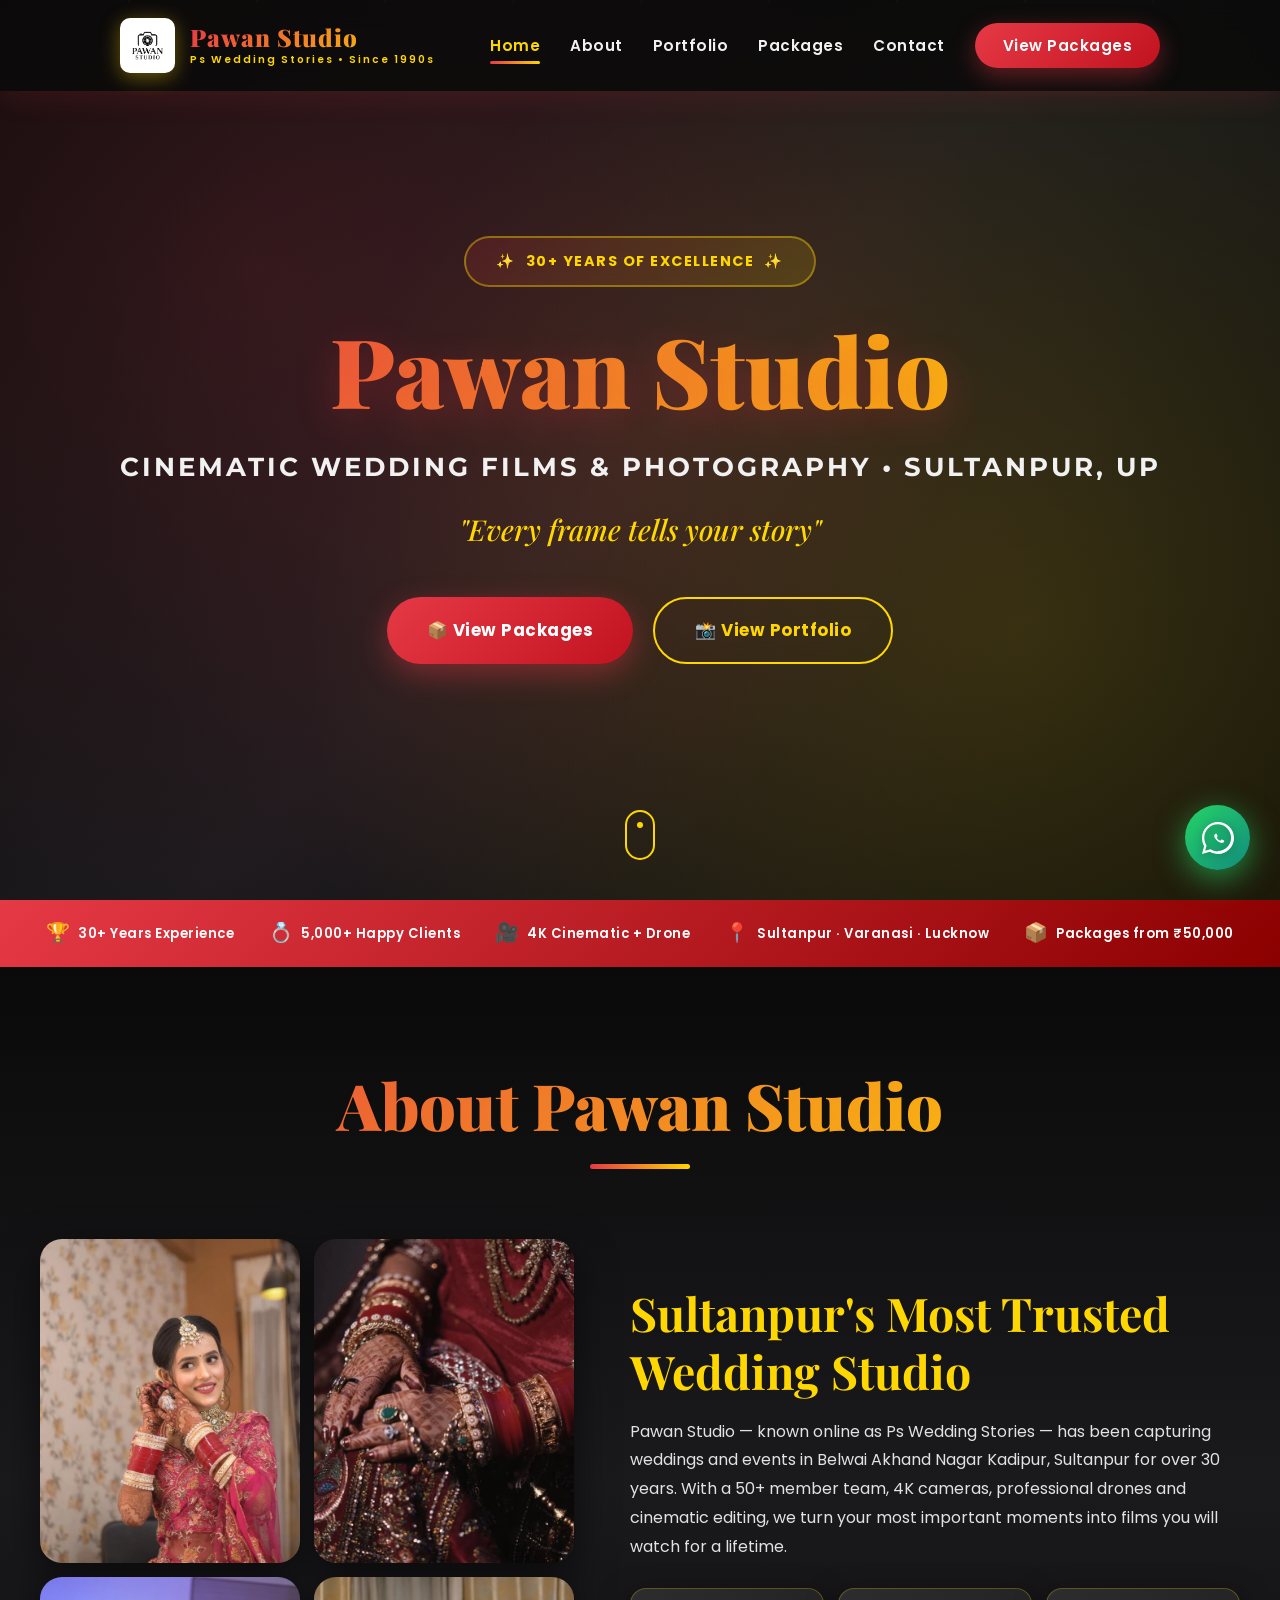
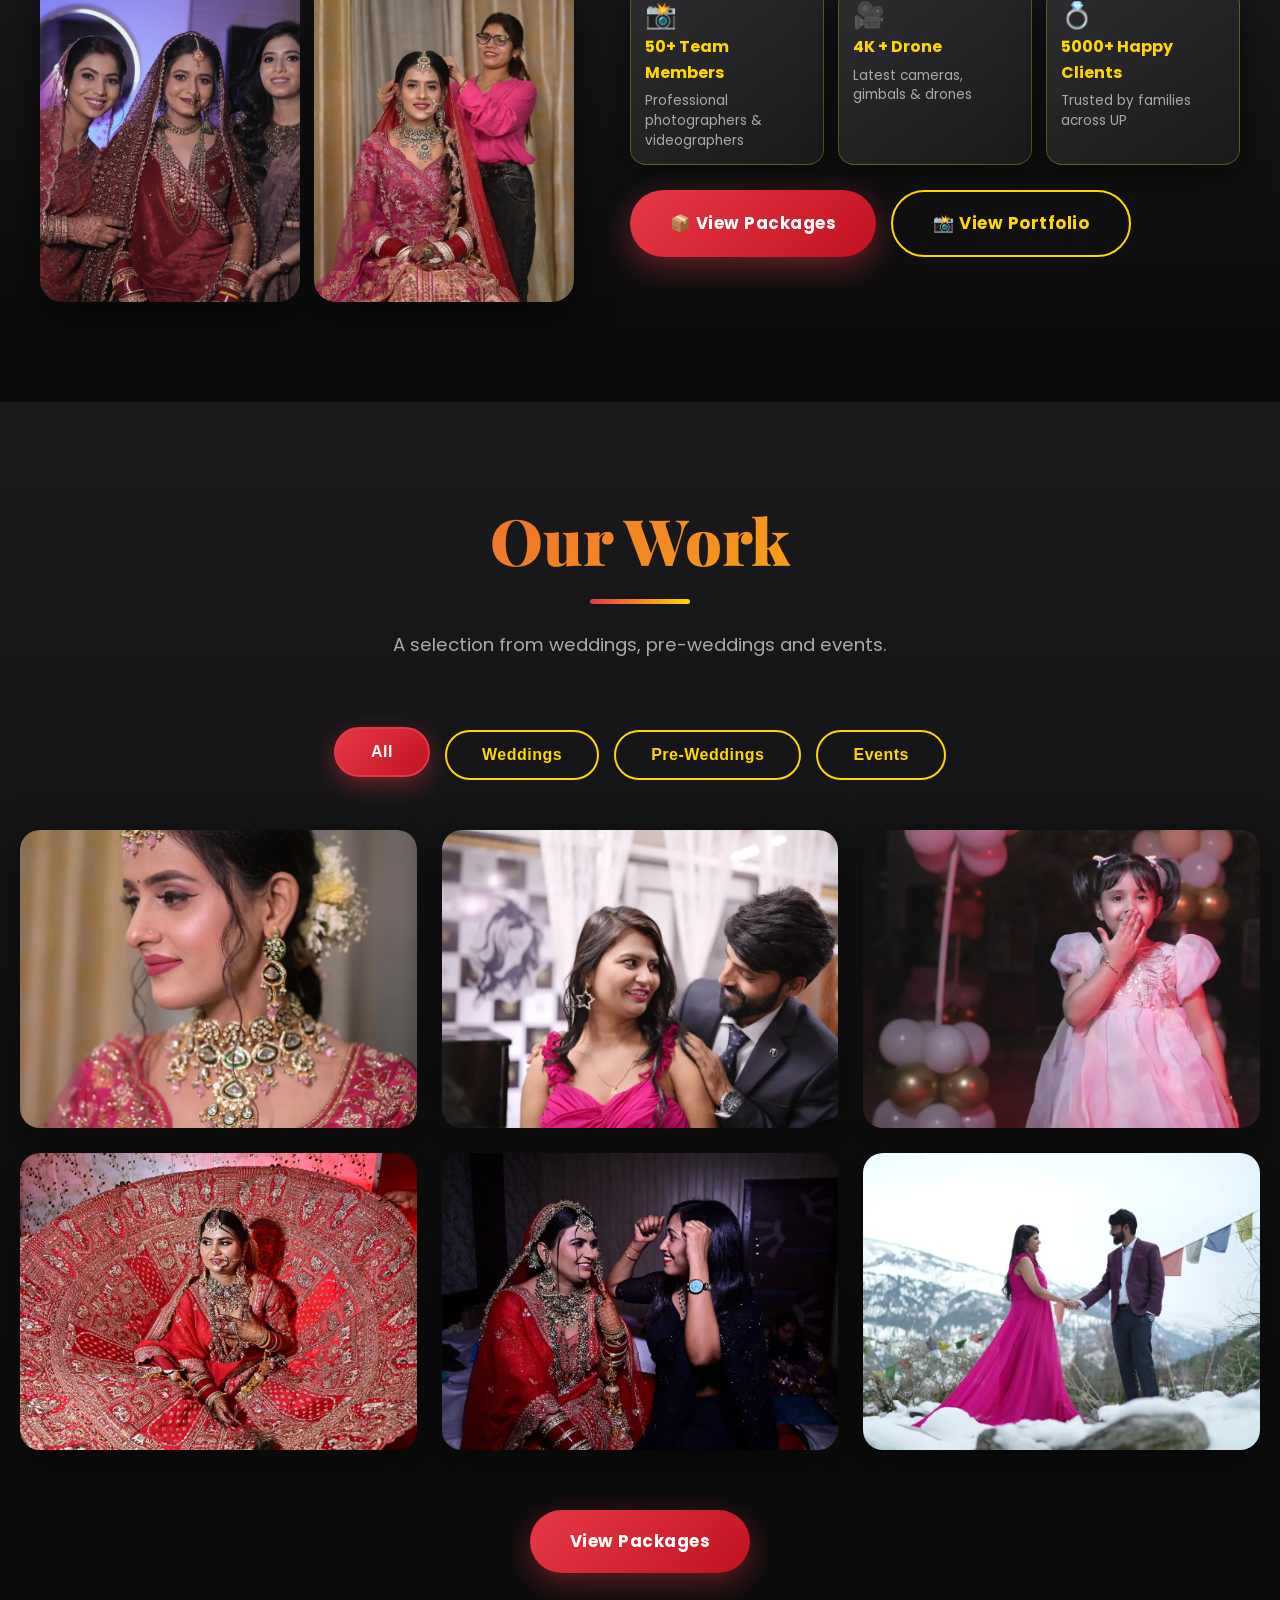
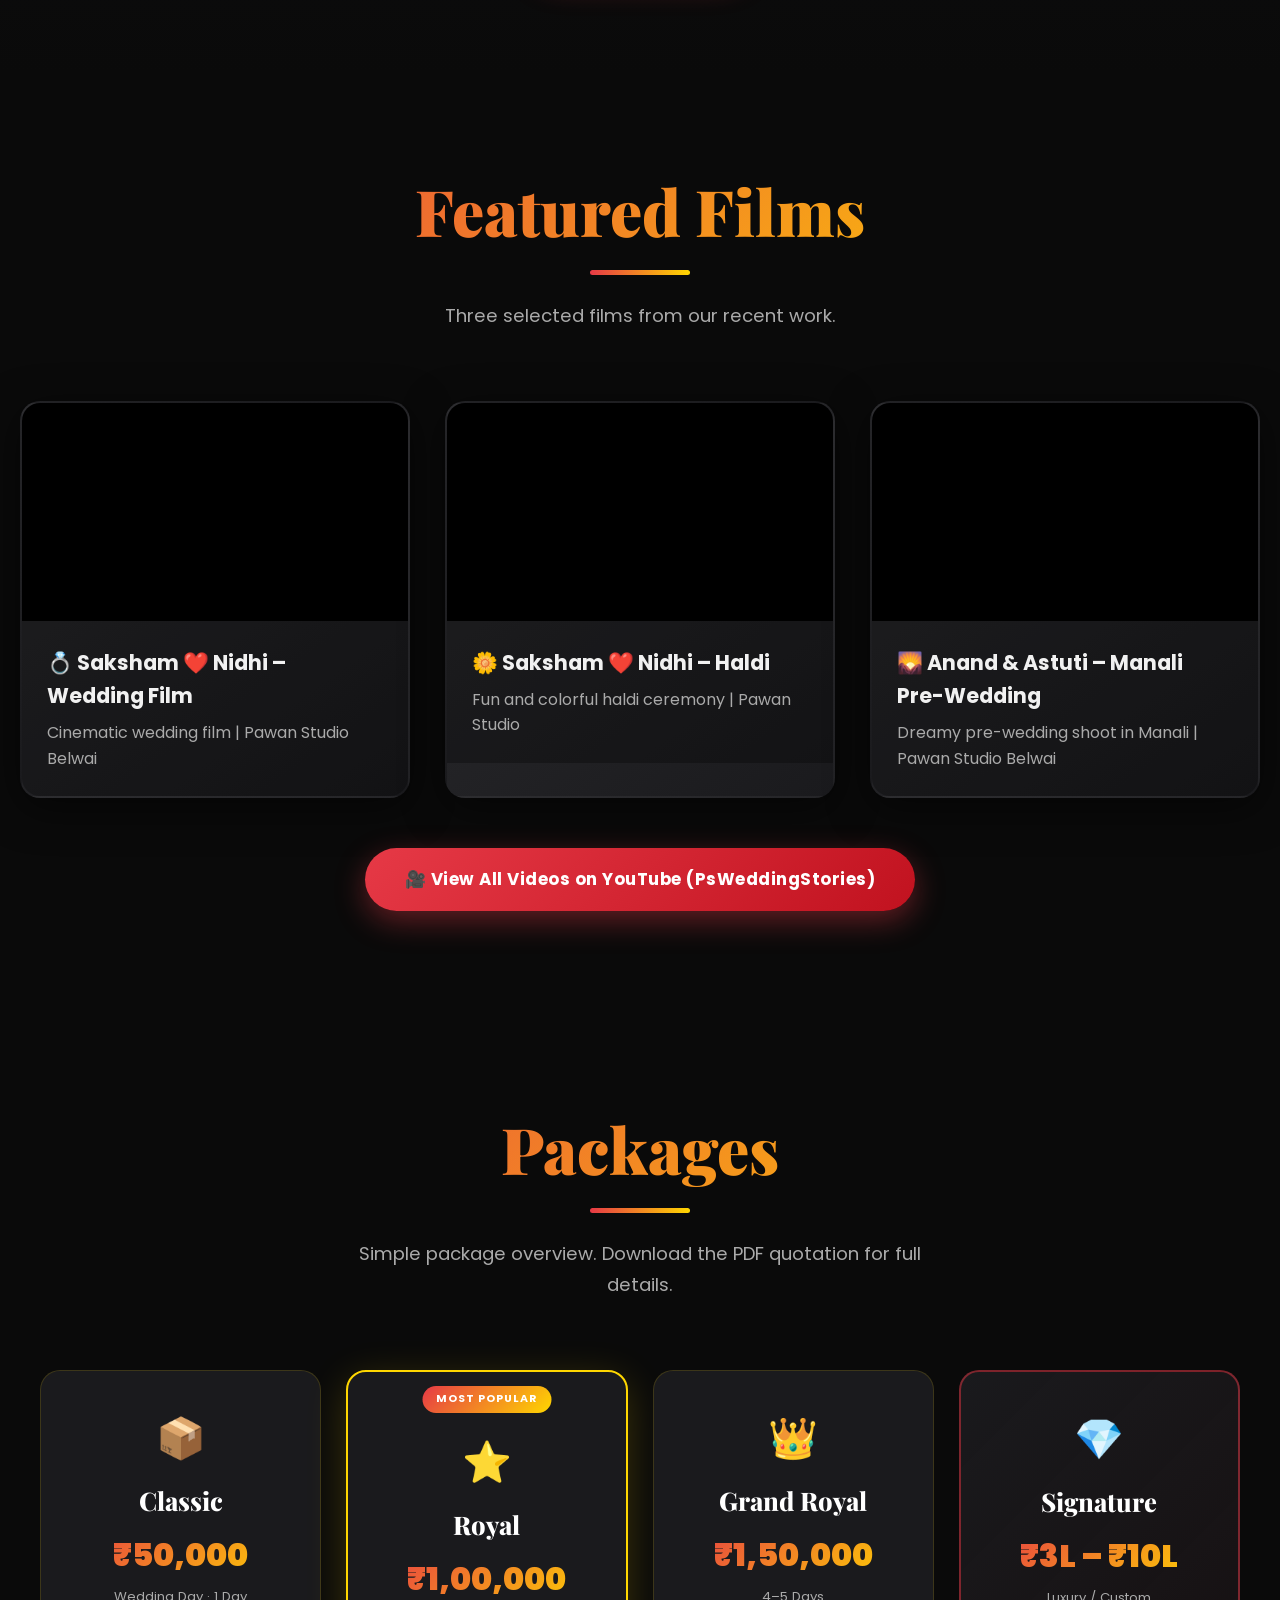
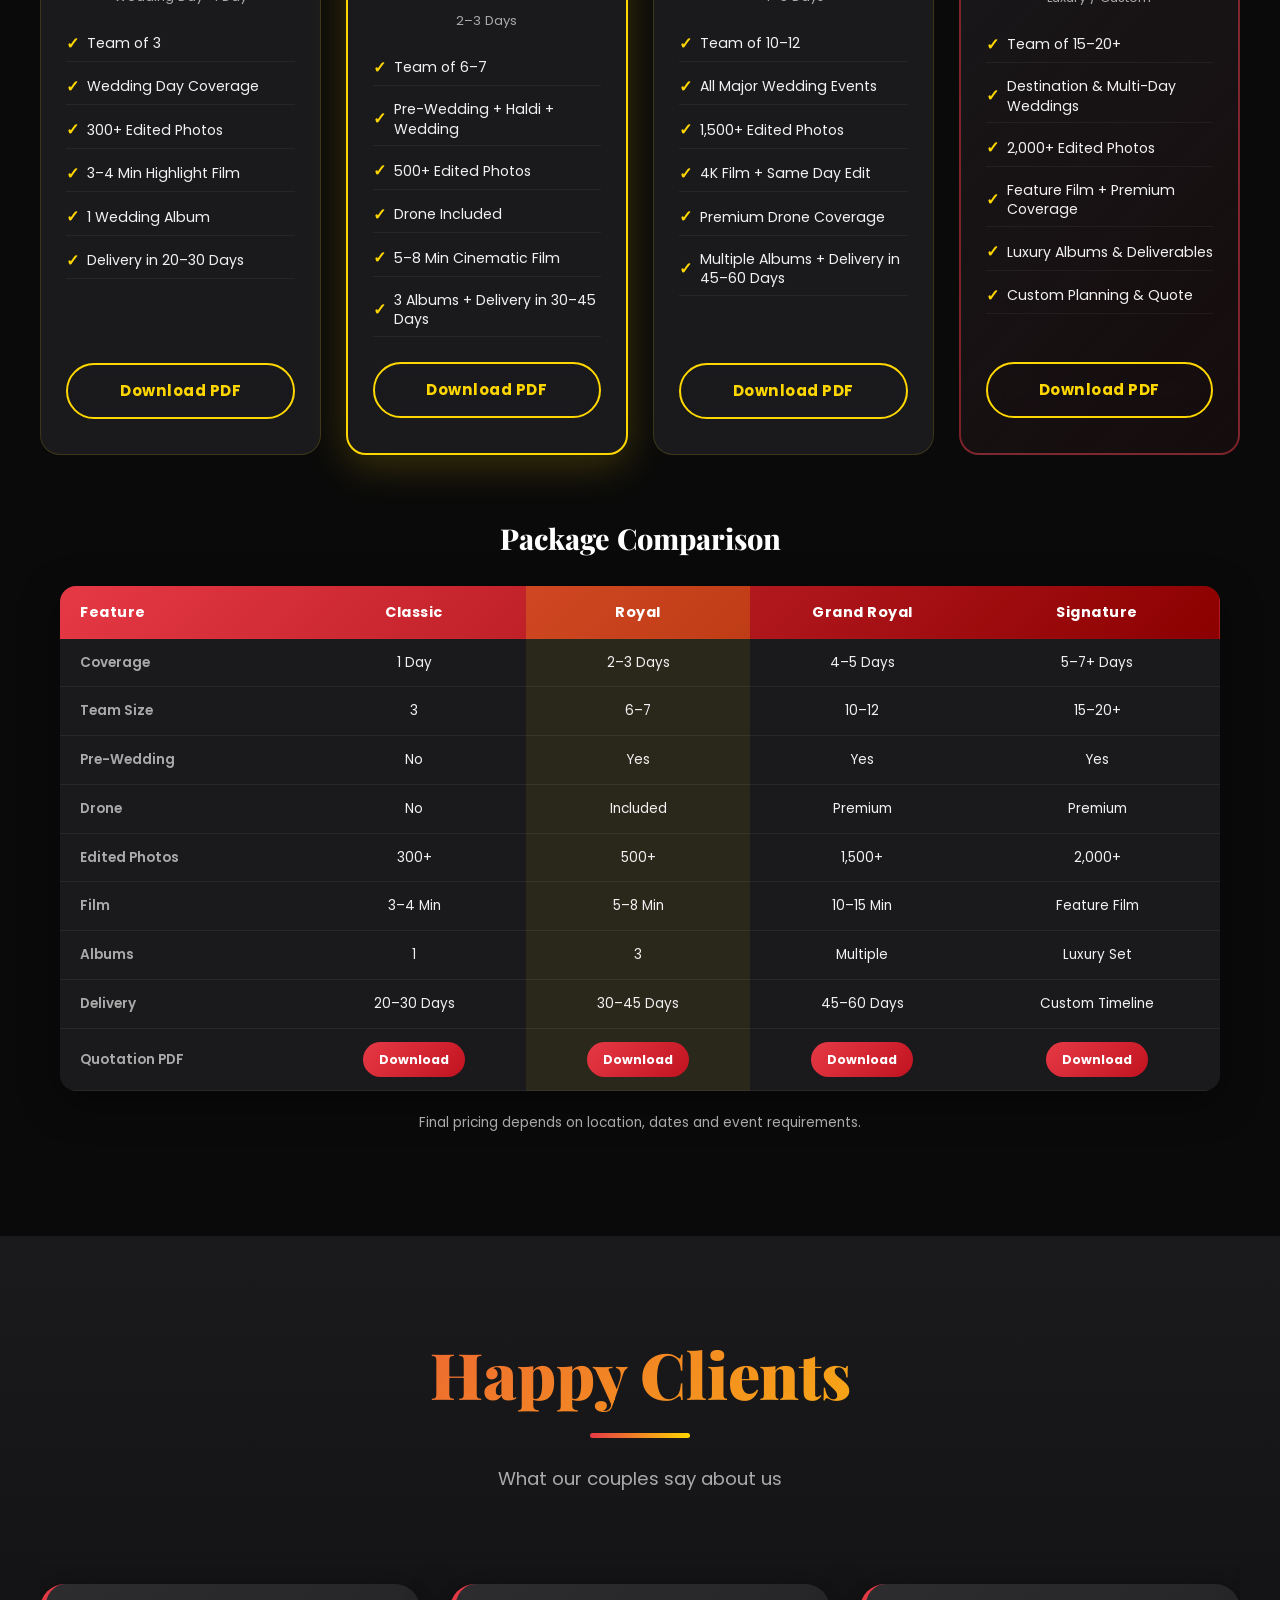
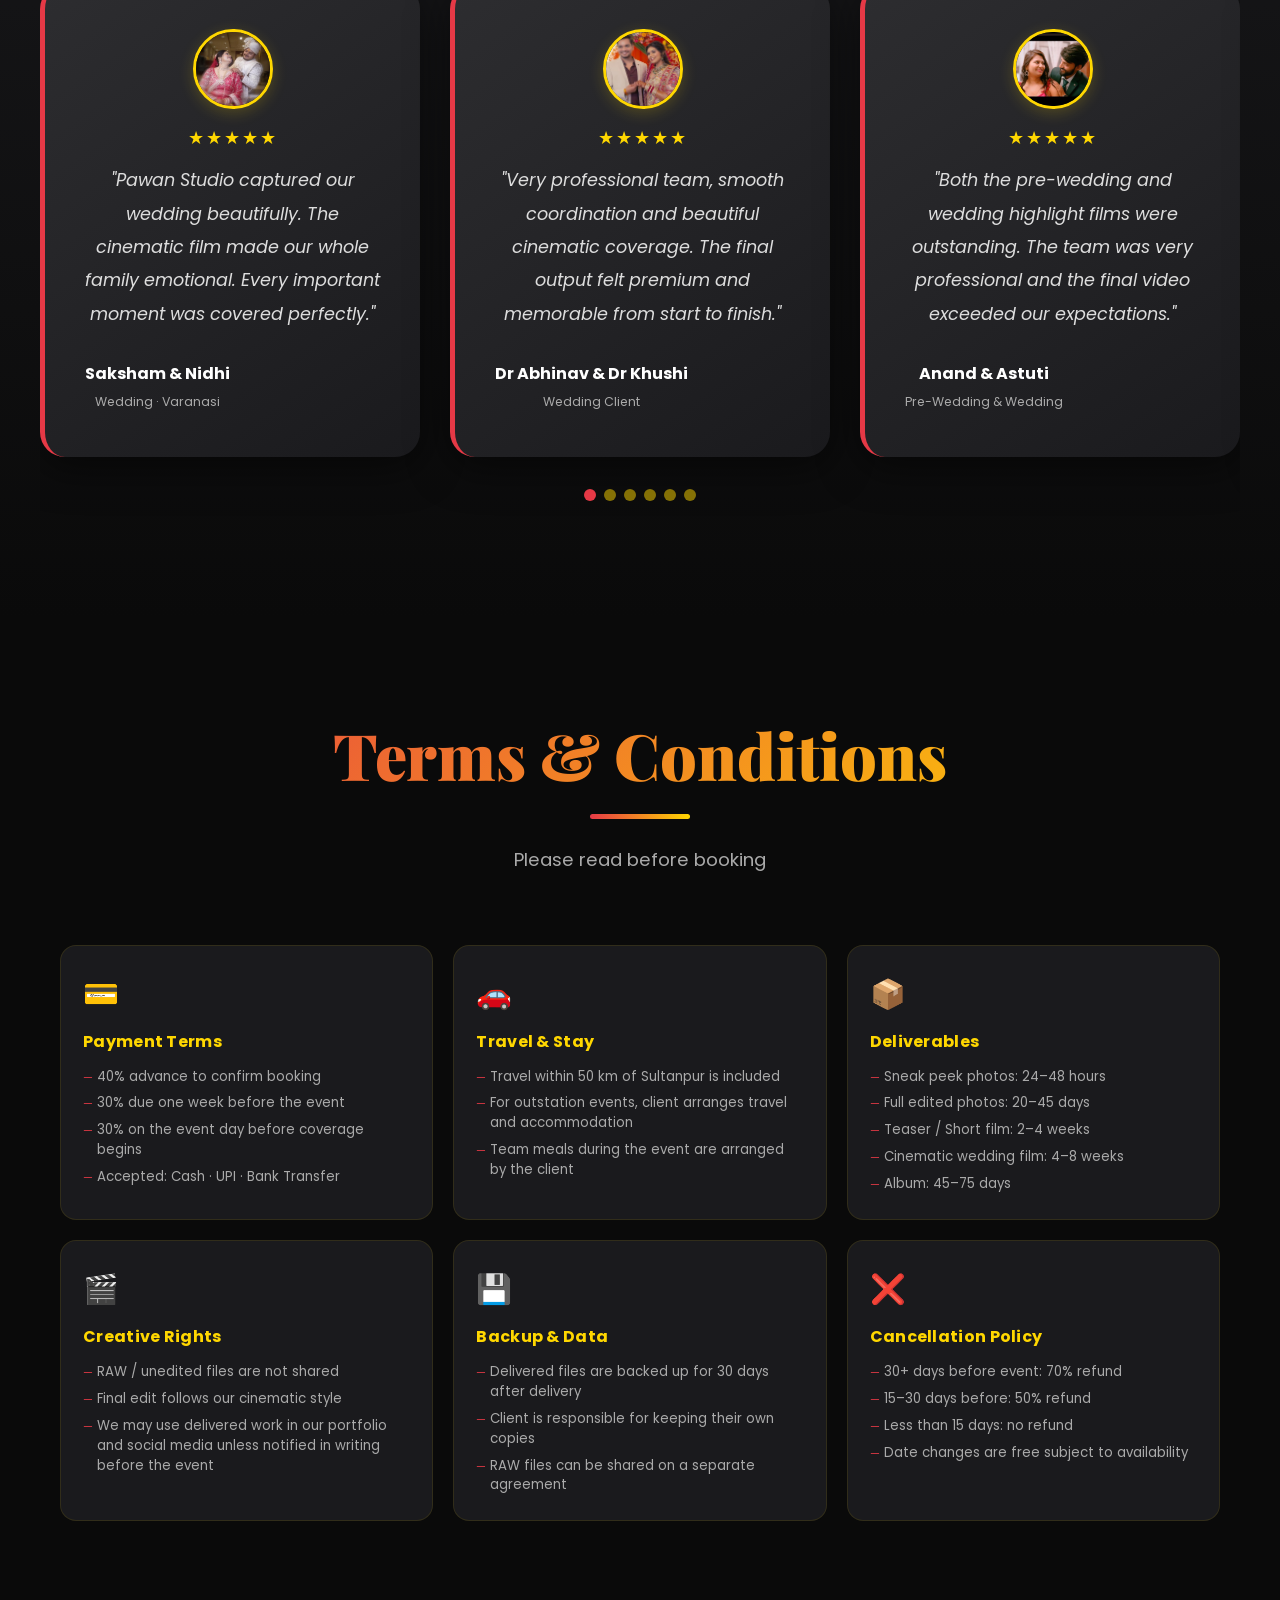
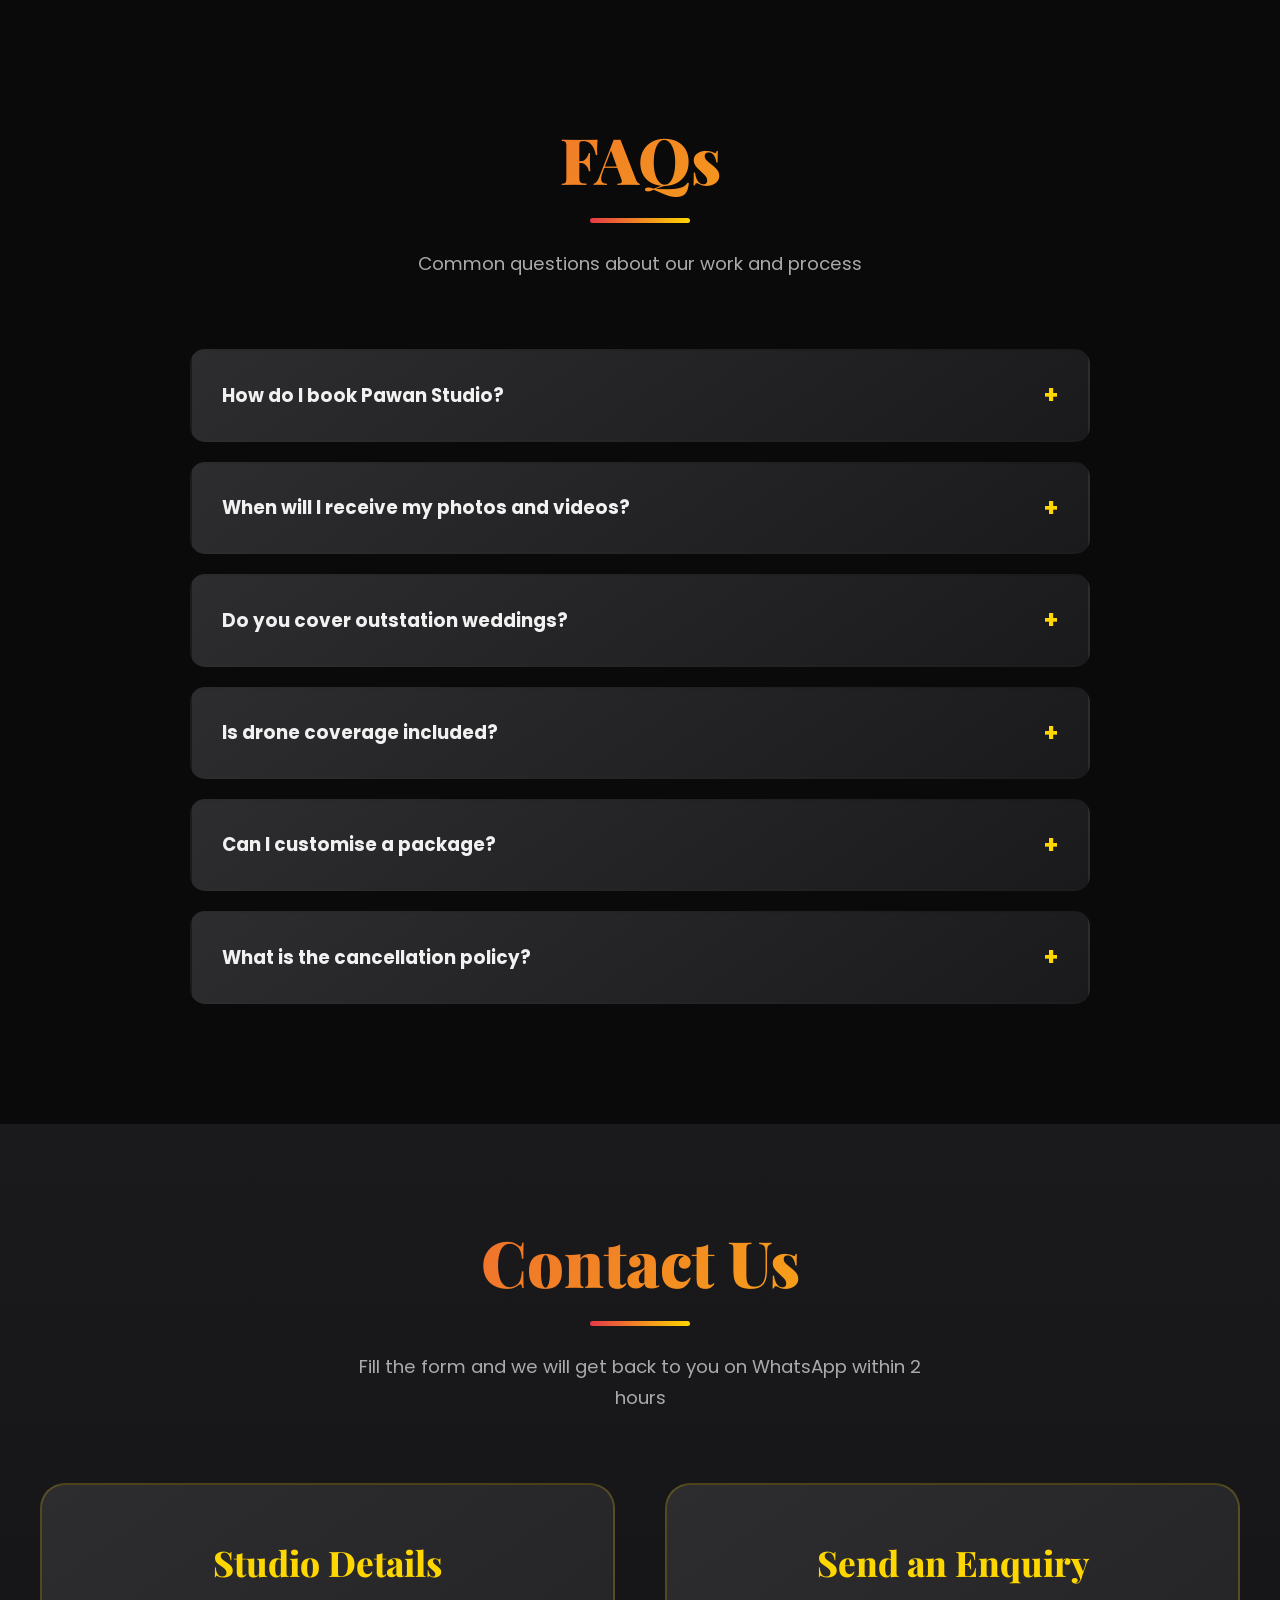
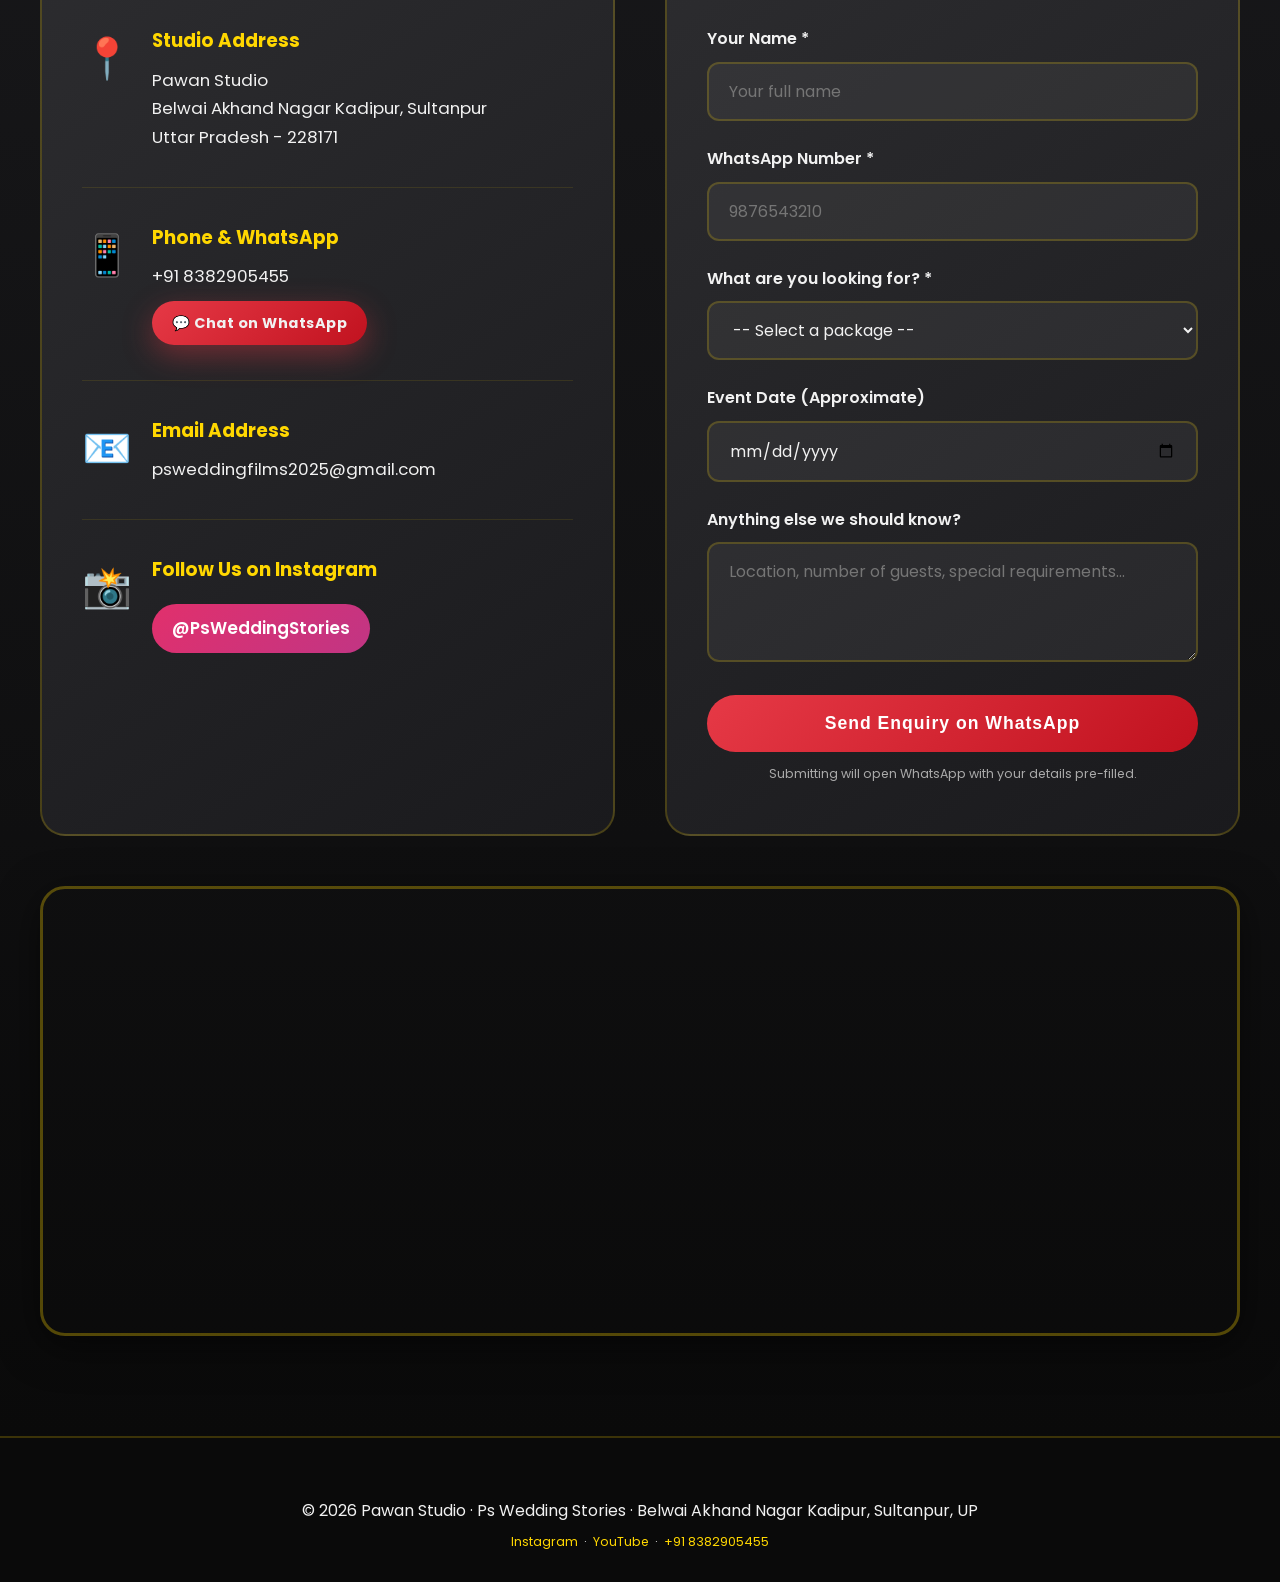
==== index.html @ 7869e23c "Fix address to Belwai Akhand Nagar Kadipur, PIN 228171" ====
<!DOCTYPE html>
<html lang="hi">
<head>
  <meta charset="UTF-8">
  <meta name="viewport" content="width=device-width, initial-scale=1.0">
  
  <!-- SEO Meta Tags -->
  <title>Pawan Studio Belwai | Best Wedding Photography in Sultanpur | Ps Wedding Stories</title>

  <meta name="description" content="Pawan Studio – best wedding photography & cinematic films in Sultanpur, Varanasi & Lucknow. 30+ years experience, 5000+ happy clients. Pre-wedding, haldi, mehndi, wedding & reception. Call +91 8382905455">
  <meta name="keywords" content="best wedding studio in sultanpur, pawan studio, ps wedding stories, wedding photography sultanpur, cinematic wedding film sultanpur, best studio near me, wedding photographer belwai, pre wedding shoot sultanpur, wedding videography varanasi">
  <meta name="author" content="Pawan Studio">
  <meta name="robots" content="index, follow">
  <meta name="geo.region" content="IN-UP">
  <meta name="geo.placename" content="Sultanpur, Uttar Pradesh">

  <!-- Canonical -->
  <link rel="canonical" href="https://pawanstudio.shop/">

  <!-- Open Graph -->
  <meta property="og:title" content="Pawan Studio – Best Wedding Photography in Sultanpur" />
  <meta property="og:description" content="Cinematic wedding films & photography in Sultanpur, Varanasi & Lucknow. 30+ years, 5000+ clients. Call +91 8382905455" />
  <meta property="og:image" content="https://pawanstudio.shop/assets/logo.png" />
  <meta property="og:type" content="website" />
  <meta property="og:url" content="https://pawanstudio.shop/" />
  <meta property="og:site_name" content="Pawan Studio" />
  <meta name="twitter:card" content="summary_large_image" />
  <meta name="twitter:title" content="Pawan Studio – Best Wedding Photography in Sultanpur" />
  <meta name="twitter:description" content="Cinematic wedding films & photography in Sultanpur. 30+ years experience. Call +91 8382905455" />
  <meta name="twitter:image" content="https://pawanstudio.shop/assets/logo.png" />

  <!-- LocalBusiness Schema (SEO) -->
    <script type="application/ld+json">
  {
    "@context": "https://schema.org",
    "@type": "LocalBusiness",
    "name": "Pawan Studio | Ps Wedding Stories",
    "alternateName": ["Pawan Studio Belwai", "Ps Wedding Stories", "PS Wedding Films"],
    "image": "https://pawanstudio.shop/assets/logo.png",
    "@id": "https://pawanstudio.shop/",
    "url": "https://pawanstudio.shop/",
    "telephone": "+91-8382905455",
    "email": "psweddingfilms2025@gmail.com",
    "description": "Pawan Studio is the best wedding photography and cinematography studio in Sultanpur, UP. Serving since 1990s with 5000+ happy clients. Specializing in cinematic wedding films, pre-wedding shoots, drone coverage and premium albums.",
    "priceRange": "₹50,000 - ₹10,00,000",
    "currenciesAccepted": "INR",
    "paymentAccepted": "Cash, UPI, Bank Transfer",
    "address": {
      "@type": "PostalAddress",
      "streetAddress": "Belwai Akhand Nagar Kadipur",
      "addressLocality": "Sultanpur",
      "addressRegion": "Uttar Pradesh",
      "postalCode": "228171",
      "addressCountry": "IN"
    },
    "geo": {
      "@type": "GeoCoordinates",
      "latitude": 26.178249,
      "longitude": 82.679628
    },
    "openingHoursSpecification": [
      {
        "@type": "OpeningHoursSpecification",
        "dayOfWeek": ["Monday","Tuesday","Wednesday","Thursday","Friday","Saturday"],
        "opens": "09:00",
        "closes": "20:00"
      },
      {
        "@type": "OpeningHoursSpecification",
        "dayOfWeek": "Sunday",
        "opens": "10:00",
        "closes": "18:00"
      }
    ],
    "sameAs": [
      "https://www.instagram.com/PsWeddingStories",
      "https://www.youtube.com/@PsWeddingStories"
    ],
    "hasOfferCatalog": {
      "@type": "OfferCatalog",
      "name": "Wedding Photography Packages",
      "itemListElement": [
        {
          "@type": "Offer",
          "name": "Classic Wedding Package",
          "price": "50000",
          "priceCurrency": "INR",
          "description": "1 day wedding coverage with photographer, videographer, cinematic highlight and album"
        },
        {
          "@type": "Offer",
          "name": "Royal Wedding Package",
          "price": "100000",
          "priceCurrency": "INR",
          "description": "2-3 days coverage with pre-wedding, haldi, drone, cinematic film and albums"
        },
        {
          "@type": "Offer",
          "name": "Grand Royal Wedding Package",
          "price": "150000",
          "priceCurrency": "INR",
          "description": "4-5 days full coverage including all events, 4K film, SDE and premium albums"
        },
        {
          "@type": "Offer",
          "name": "Signature Wedding Package",
          "price": "300000",
          "priceCurrency": "INR",
          "description": "Ultra premium 5-7 day coverage with destination pre-wedding, feature film and luxury delivery"
        }
      ]
    },
    "aggregateRating": {
      "@type": "AggregateRating",
      "ratingValue": "4.9",
      "reviewCount": "150",
      "bestRating": "5"
    }
  }
  </script>
  
  <!-- Favicon -->
  <link rel="shortcut icon" href="assets/logo.png" type="image/x-icon" />
  
  <!-- Google Fonts -->
  <link rel="preconnect" href="https://fonts.googleapis.com">
  <link href="https://fonts.googleapis.com/css2?family=Poppins:wght@300;400;500;600;700;800;900&family=Playfair+Display:wght@400;500;600;700;800;900&family=Montserrat:wght@300;400;500;600;700;800;900&display=swap" rel="stylesheet">
  
  <!-- AOS Animation Library -->
  <link href="https://unpkg.com/aos@2.3.1/dist/aos.css" rel="stylesheet">
  
  <!-- Swiper CSS for Carousel -->
  <link rel="stylesheet" href="https://cdn.jsdelivr.net/npm/swiper@11/swiper-bundle.min.css" />
  
  <!-- Custom CSS -->
  <link rel="stylesheet" href="css/style.css">
</head>

<body>

  <!-- ==================== PRELOADER ==================== -->
  <div class="preloader" id="preloader">
    <div class="loader"></div>
    <div class="loader-text">
      Pawan Studio
      <span class="loader-subtext">Ps Wedding Stories</span>
    </div>
  </div>

  <header>
    <!-- ==================== NAVBAR ==================== -->
    <nav class="navbar" id="navbar" aria-label="Main navigation">
      <div class="nav-container">
        <a href="#home" class="logo-wrapper">
          <img src="assets/logo.png" alt="Pawan Studio" class="logo-img">
          <div class="logo-text-wrapper">
            <div class="logo-text">Pawan Studio</div>
            <div class="logo-tagline">Ps Wedding Stories • Since 1990s</div>
          </div>
        </a>
        
        <ul class="nav-links" id="navLinks">
          <li><a href="#home" class="active">Home</a></li>
          <li><a href="#about">About</a></li>
          <li><a href="#portfolio">Portfolio</a></li>
          <li><a href="#pricing">Packages</a></li>
          <li><a href="#contact">Contact</a></li>
          <li><a href="#pricing" class="nav-cta">View Packages</a></li>
        </ul>

        <div class="mobile-menu-toggle" id="mobileToggle" aria-label="Toggle navigation" role="button">
          <span></span>
          <span></span>
          <span></span>
        </div>
      </div>
    </nav>
  </header>

  <main>
    <!-- ==================== HERO SECTION ==================== -->
    <section class="hero" id="home">
      <!-- Animated Particles -->
      <div class="hero-particles">
        <div class="particle" style="left: 10%; animation-delay: 0s;"></div>
        <div class="particle" style="left: 20%; animation-delay: 2s;"></div>
        <div class="particle" style="left: 30%; animation-delay: 4s;"></div>
        <div class="particle" style="left: 40%; animation-delay: 1s;"></div>
        <div class="particle" style="left: 50%; animation-delay: 3s;"></div>
        <div class="particle" style="left: 60%; animation-delay: 5s;"></div>
        <div class="particle" style="left: 70%; animation-delay: 2.5s;"></div>
        <div class="particle" style="left: 80%; animation-delay: 4.5s;"></div>
        <div class="particle" style="left: 90%; animation-delay: 1.5s;"></div>
      </div>

      <div class="hero-content">
        
        <div class="hero-badge" data-aos="fade-down">
          <span>✨</span>
          <span>30+ YEARS OF EXCELLENCE</span>
          <span>✨</span>
        </div>
        
        <h1 data-aos="fade-up" data-aos-delay="100">Pawan Studio</h1>
        
        <p class="hero-subtitle" data-aos="fade-up" data-aos-delay="200">
          Cinematic Wedding Films & Photography • Sultanpur, UP
        </p>

        <p class="hero-tagline" data-aos="fade-up" data-aos-delay="300">
          "Every frame tells your story"
        </p>
        
        <div class="hero-buttons" data-aos="fade-up" data-aos-delay="400">
          <a href="#pricing" class="btn btn-primary">
            <span>📦 View Packages</span>
          </a>
          <a href="#portfolio" class="btn btn-secondary">
            <span>📸 View Portfolio</span>
          </a>
        </div>

        </div>

      <!-- Scroll Indicator -->
      <div class="scroll-indicator">
        <span></span>
      </div>
    </section>

    
    <!-- ==================== TRUST STRIP ==================== -->
    <section class="trust-strip">
      <div class="trust-items">
        <div class="trust-item">
          <span class="trust-icon">🏆</span>
          <span class="trust-text">30+ Years Experience</span>
        </div>
        <div class="trust-item">
          <span class="trust-icon">💍</span>
          <span class="trust-text">5,000+ Happy Clients</span>
        </div>
        <div class="trust-item">
          <span class="trust-icon">🎥</span>
          <span class="trust-text">4K Cinematic + Drone</span>
        </div>
        <div class="trust-item">
          <span class="trust-icon">📍</span>
          <span class="trust-text">Sultanpur · Varanasi · Lucknow</span>
        </div>
        <div class="trust-item">
          <span class="trust-icon">📦</span>
          <span class="trust-text">Packages from ₹50,000</span>
        </div>
      </div>
    </section>

    <!-- ==================== ABOUT SECTION ==================== -->
    <section class="section about-section" id="about">
      <div class="section-title" data-aos="fade-up">
        <h2>About Pawan Studio</h2>
        <div class="divider"></div>
      </div>

      <div class="about-content">
        <div class="about-image-grid" data-aos="fade-right">
          <div class="about-image-item">
            <picture>
              <source srcset="assets/optimized/work1.webp" type="image/webp">
              <img src="assets/optimized/work1.webp" alt="Wedding Photography by Pawan Studio" loading="lazy">
            </picture>
          </div>
          <div class="about-image-item">
            <picture>
              <source srcset="assets/optimized/work2.webp" type="image/webp">
              <img src="assets/optimized/work2.webp" alt="Pre-Wedding Shoot by Pawan Studio" loading="lazy">
            </picture>
          </div>
          <div class="about-image-item">
            <picture>
              <source srcset="assets/optimized/work3.webp" type="image/webp">
              <img src="assets/optimized/work3.webp" alt="Event Coverage by Pawan Studio" loading="lazy">
            </picture>
          </div>
          <div class="about-image-item">
            <picture>
              <source srcset="assets/optimized/work4.webp" type="image/webp">
              <img src="assets/optimized/work4.webp" alt="Birthday Party Photography by Pawan Studio" loading="lazy">
            </picture>
          </div>
        </div>

        <div class="about-text" data-aos="fade-left">
          <h3>Sultanpur's Most Trusted Wedding Studio</h3>
          <p>
            Pawan Studio — known online as Ps Wedding Stories — has been capturing weddings and events in Belwai Akhand Nagar Kadipur, Sultanpur for over 30 years. With a 50+ member team, 4K cameras, professional drones and cinematic editing, we turn your most important moments into films you will watch for a lifetime.
          </p>

          <div class="about-features">
            <div class="feature-box" data-aos="fade-up" data-aos-delay="100">
              <span class="icon">📸</span>
              <h4>50+ Team Members</h4>
              <p>Professional photographers & videographers</p>
            </div>

            <div class="feature-box" data-aos="fade-up" data-aos-delay="200">
              <span class="icon">🎥</span>
              <h4>4K + Drone</h4>
              <p>Latest cameras, gimbals & drones</p>
            </div>

            <div class="feature-box" data-aos="fade-up" data-aos-delay="300">
              <span class="icon">💍</span>
              <h4>5000+ Happy Clients</h4>
              <p>Trusted by families across UP</p>
            </div>
          </div>

          <div style="margin-top: 25px; display: flex; gap: 15px; flex-wrap: wrap;">
            <a href="#pricing" class="btn btn-primary">
              <span>📦 View Packages</span>
            </a>
            <a href="#portfolio" class="btn btn-secondary">
              <span>📸 View Portfolio</span>
            </a>
          </div>

        </div>
      </div>
    </section>
    
    

    <!-- ==================== PORTFOLIO/GALLERY SECTION ==================== -->
    <section class="section portfolio-section" id="portfolio">
      <div class="section-title" data-aos="fade-up">
        <h2>Our Work</h2>
        <div class="divider"></div>
        <p>A selection from weddings, pre-weddings and events.</p>
      </div>

      <div class="portfolio-filters" data-aos="fade-up" data-aos-delay="100">
        <button class="filter-btn active" data-filter="all">All</button>
        <button class="filter-btn" data-filter="wedding">Weddings</button>
        <button class="filter-btn" data-filter="prewedding">Pre-Weddings</button>
        <button class="filter-btn" data-filter="events">Events</button>
      </div>

      <div class="portfolio-grid">
        
        <div class="portfolio-item" data-category="wedding" data-aos="zoom-in">
          <picture>
            <source srcset="assets/gallery/optimized/wedding.webp" type="image/webp">
            <img src="assets/gallery/optimized/wedding.webp" alt="Wedding Photography by Pawan Studio" loading="lazy">
          </picture>
          <div class="portfolio-overlay">
            <h4>Wedding Photography</h4>
            <p>Royal Wedding Ceremony</p>
          </div>
        </div>

        <div class="portfolio-item" data-category="prewedding" data-aos="zoom-in" data-aos-delay="100">
          <picture>
            <source srcset="assets/gallery/optimized/prewedding2.webp" type="image/webp">
            <img src="assets/gallery/optimized/prewedding2.webp" alt="Pre-Wedding Shoot by Pawan Studio" loading="lazy">
          </picture>
          <div class="portfolio-overlay">
            <h4>Pre-Wedding Shoot</h4>
            <p>Romantic Outdoor Session</p>
          </div>
        </div>

        <div class="portfolio-item" data-category="events" data-aos="zoom-in" data-aos-delay="200">
          <picture>
            <source srcset="assets/gallery/optimized/birthday.webp" type="image/webp">
            <img src="assets/gallery/optimized/birthday.webp" alt="Birthday Party Photography by Pawan Studio" loading="lazy">
          </picture>
          <div class="portfolio-overlay">
            <h4>Birthday Party</h4>
            <p>Grand Celebration</p>
          </div>
        </div>

        <div class="portfolio-item" data-category="wedding" data-aos="zoom-in" data-aos-delay="300">
          <picture>
            <source srcset="assets/gallery/optimized/wedding3.webp" type="image/webp">
            <img src="assets/gallery/optimized/wedding3.webp" alt="Wedding Ceremony by Pawan Studio" loading="lazy">
          </picture>
          <div class="portfolio-overlay">
            <h4>Wedding Ceremony</h4>
            <p>Traditional Function</p>
          </div>
        </div>

        <div class="portfolio-item" data-category="events" data-aos="zoom-in" data-aos-delay="400">
          <picture>
            <source srcset="assets/gallery/optimized/wedding2.webp" type="image/webp">
            <img src="assets/gallery/optimized/wedding2.webp" alt="Cultural Program by Pawan Studio" loading="lazy">
          </picture>
          <div class="portfolio-overlay">
            <h4>Cultural Program</h4>
            <p>Annual Function</p>
          </div>
        </div>

        <div class="portfolio-item" data-category="prewedding" data-aos="zoom-in" data-aos-delay="500">
          <picture>
            <source srcset="assets/gallery/optimized/prewedding1.webp" type="image/webp">
            <img src="assets/gallery/optimized/prewedding1.webp" alt="Pre-Wedding Shoot by Pawan Studio" loading="lazy">
          </picture>
          <div class="portfolio-overlay">
            <h4>Pre-Wedding Shoot</h4>
            <p>Sunset Photography</p>
          </div>
        </div>

      </div>

      <div style="text-align: center; margin-top: 60px;" data-aos="fade-up">
        <a href="#contact" class="btn btn-primary">
          <span>View Packages</span>
        </a>
      </div>
    </section>

<!-- Lightbox -->
<div class="lightbox" id="lightbox">
  <span class="lightbox-close" id="lightboxClose">×</span>
  <img src="" alt="Portfolio Image" id="lightboxImg">
</div>

<!-- VIDEO LIGHTBOX (Fullscreen Player) -->
<div class="video-lightbox" id="videoLightbox">
  <div class="video-lightbox-inner">
    <span class="video-lightbox-close" id="videoLightboxClose">×</span>
    
    <div class="video-lightbox-frame">
      <iframe
        id="videoLightboxIframe"
        src=""
        title="PsWeddingStories Video Player"
        frameborder="0"
        allow="accelerometer; autoplay; clipboard-write; encrypted-media; gyroscope; picture-in-picture; web-share"
        allowfullscreen>
      </iframe>
    </div>

    <p class="video-quality-tip">
      Tip: For best quality, tap the ⚙ icon in the player and select <strong>4K (2160p)</strong>.
    </p>
  </div>
</div>


 <!-- ==================== VIDEO GALLERY SECTION ==================== -->
<section class="section video-gallery-section" id="videos">
  <div class="section-title" data-aos="fade-up">
    <h2>Featured Films</h2>
    <div class="divider"></div>
  <p>Three selected films from our recent work.</p>
  </div>

  <div class="video-gallery-container">
    
    <!-- Video Category Filters -->

    <!-- Video Grid -->
    <div class="video-grid">
      
      <!-- Wedding 1 – Saksham & Nidhi Wedding Film -->
      <div class="video-item" data-video-category="wedding" data-aos="zoom-in" data-aos-delay="100">
        <div class="video-wrapper">
          <iframe
            src="https://www.youtube.com/embed/IIXEQuak3eQ?rel=0&modestbranding=1&vq=hd2160"
            title="Saksham & Nidhi Wedding Film | PsWeddingStories"
            frameborder="0"
            allow="accelerometer; autoplay; clipboard-write; encrypted-media; gyroscope; picture-in-picture; web-share"
            allowfullscreen
            loading="lazy">
          </iframe>
        </div>
        <div class="video-info">
          <h4>💍 Saksham ❤️ Nidhi – Wedding Film</h4>
          <p>Cinematic wedding film | Pawan Studio Belwai</p>
        </div>
      </div>

      

      <!-- Haldi – Arpit & Sweta -->
      <div class="video-item" data-video-category="haldi" data-aos="zoom-in" data-aos-delay="200">
        <div class="video-wrapper">
          <iframe
            src="https://www.youtube.com/embed/czGnIOQnMEc?rel=0&modestbranding=1&vq=hd2160"
            title="Arpit & Sweta Haldi Highlights | PsWeddingStories"
            frameborder="0"
            allow="accelerometer; autoplay; clipboard-write; encrypted-media; gyroscope; picture-in-picture; web-share"
            allowfullscreen
            loading="lazy">
          </iframe>
        </div>
        <div class="video-info">
          <h4>🌼 Saksham ❤️ Nidhi – Haldi</h4>
          <p>Fun and colorful haldi ceremony | Pawan Studio</p>
        </div>
      </div>

      

      

      <!-- Pre-Wedding 2 – Anand & Astuti (Manali) -->
      <div class="video-item" data-video-category="prewedding" data-aos="zoom-in" data-aos-delay="350">
        <div class="video-wrapper">
          <iframe
            src="https://www.youtube.com/embed/1wF6DbfM0UY?rel=0&modestbranding=1&vq=hd2160"
            title="Anand & Astuti Manali Pre-Wedding | PsWeddingStories"
            frameborder="0"
            allow="accelerometer; autoplay; clipboard-write; encrypted-media; gyroscope; picture-in-picture; web-share"
            allowfullscreen
            loading="lazy">
          </iframe>
        </div>
        <div class="video-info">
          <h4>🌄 Anand & Astuti – Manali Pre-Wedding</h4>
          <p>Dreamy pre-wedding shoot in Manali | Pawan Studio Belwai</p>
        </div>
      </div>

    </div>

    <!-- View More Button -->
    <div style="text-align: center; margin-top: 50px;" data-aos="fade-up">
      <a href="https://www.youtube.com/@PsWeddingStories" target="_blank" class="btn btn-primary">
        <span>🎥 View All Videos on YouTube (PsWeddingStories)</span>
      </a>
    </div>

  </div>
</section>



   <!-- ==================== PRICING SECTION ==================== -->
<section class="section pricing-section" id="pricing">
  <div class="section-title" data-aos="fade-up">
    <h2>Packages</h2>
    <div class="divider"></div>
    <p>Simple package overview. Download the PDF quotation for full details.</p>
  </div>

  <div class="pricing-grid">

    <div class="pricing-card" data-aos="fade-up" data-aos-delay="100">
      <div class="pkg-icon">📦</div>
      <h3>Classic</h3>
      <div class="pricing-price">₹50,000</div>
      <div class="pricing-duration">Wedding Day · 1 Day</div>
      <ul class="pricing-features">
        <li>Team of 3</li>
        <li>Wedding Day Coverage</li>
        <li>300+ Edited Photos</li>
        <li>3–4 Min Highlight Film</li>
        <li>1 Wedding Album</li>
        <li>Delivery in 20–30 Days</li>
      </ul>
      <a href="assets/pdf/classic-50k.pdf" download class="btn btn-secondary pkg-download-btn">
        <span>Download PDF</span>
      </a>
    </div>

    <div class="pricing-card featured" data-aos="fade-up" data-aos-delay="200">
      <div class="pricing-badge">MOST POPULAR</div>
      <div class="pkg-icon">⭐</div>
      <h3>Royal</h3>
      <div class="pricing-price">₹1,00,000</div>
      <div class="pricing-duration">2–3 Days</div>
      <ul class="pricing-features">
        <li>Team of 6–7</li>
        <li>Pre-Wedding + Haldi + Wedding</li>
        <li>500+ Edited Photos</li>
        <li>Drone Included</li>
        <li>5–8 Min Cinematic Film</li>
        <li>3 Albums + Delivery in 30–45 Days</li>
      </ul>
      <a href="assets/pdf/royal-1lakh.pdf" download class="btn btn-secondary pkg-download-btn">
        <span>Download PDF</span>
      </a>
    </div>

    <div class="pricing-card" data-aos="fade-up" data-aos-delay="300">
      <div class="pkg-icon">👑</div>
      <h3>Grand Royal</h3>
      <div class="pricing-price">₹1,50,000</div>
      <div class="pricing-duration">4–5 Days</div>
      <ul class="pricing-features">
        <li>Team of 10–12</li>
        <li>All Major Wedding Events</li>
        <li>1,500+ Edited Photos</li>
        <li>4K Film + Same Day Edit</li>
        <li>Premium Drone Coverage</li>
        <li>Multiple Albums + Delivery in 45–60 Days</li>
      </ul>
      <a href="assets/pdf/grand-royal-1.5lakh.pdf" download class="btn btn-secondary pkg-download-btn">
        <span>Download PDF</span>
      </a>
    </div>

    <div class="pricing-card signature-card" data-aos="fade-up" data-aos-delay="400">
      <div class="pkg-icon">💎</div>
      <h3>Signature</h3>
      <div class="pricing-price">₹3L – ₹10L</div>
      <div class="pricing-duration">Luxury / Custom</div>
      <ul class="pricing-features">
        <li>Team of 15–20+</li>
        <li>Destination & Multi-Day Weddings</li>
        <li>2,000+ Edited Photos</li>
        <li>Feature Film + Premium Coverage</li>
        <li>Luxury Albums & Deliverables</li>
        <li>Custom Planning & Quote</li>
      </ul>
      <a href="assets/pdf/signature-3l-10l.pdf" download class="btn btn-secondary pkg-download-btn">
        <span>Download PDF</span>
      </a>
    </div>

  </div>

  <div class="comparison-wrapper" data-aos="fade-up">
    <h3 class="comparison-title">Package Comparison</h3>
    <div class="comparison-scroll">
      <table class="comparison-table">
        <thead>
          <tr>
            <th>Feature</th>
            <th>Classic</th>
            <th class="highlight-col">Royal</th>
            <th>Grand Royal</th>
            <th>Signature</th>
          </tr>
        </thead>
        <tbody>
          <tr>
            <td>Coverage</td>
            <td>1 Day</td>
            <td class="highlight-col">2–3 Days</td>
            <td>4–5 Days</td>
            <td>5–7+ Days</td>
          </tr>
          <tr>
            <td>Team Size</td>
            <td>3</td>
            <td class="highlight-col">6–7</td>
            <td>10–12</td>
            <td>15–20+</td>
          </tr>
          <tr>
            <td>Pre-Wedding</td>
            <td>No</td>
            <td class="highlight-col">Yes</td>
            <td>Yes</td>
            <td>Yes</td>
          </tr>
          <tr>
            <td>Drone</td>
            <td>No</td>
            <td class="highlight-col">Included</td>
            <td>Premium</td>
            <td>Premium</td>
          </tr>
          <tr>
            <td>Edited Photos</td>
            <td>300+</td>
            <td class="highlight-col">500+</td>
            <td>1,500+</td>
            <td>2,000+</td>
          </tr>
          <tr>
            <td>Film</td>
            <td>3–4 Min</td>
            <td class="highlight-col">5–8 Min</td>
            <td>10–15 Min</td>
            <td>Feature Film</td>
          </tr>
          <tr>
            <td>Albums</td>
            <td>1</td>
            <td class="highlight-col">3</td>
            <td>Multiple</td>
            <td>Luxury Set</td>
          </tr>
          <tr>
            <td>Delivery</td>
            <td>20–30 Days</td>
            <td class="highlight-col">30–45 Days</td>
            <td>45–60 Days</td>
            <td>Custom Timeline</td>
          </tr>
          <tr class="download-row">
            <td>Quotation PDF</td>
            <td><a href="assets/pdf/classic-50k.pdf" download class="tbl-download-btn">Download</a></td>
            <td class="highlight-col"><a href="assets/pdf/royal-1lakh.pdf" download class="tbl-download-btn">Download</a></td>
            <td><a href="assets/pdf/grand-royal-1.5lakh.pdf" download class="tbl-download-btn">Download</a></td>
            <td><a href="assets/pdf/signature-3l-10l.pdf" download class="tbl-download-btn">Download</a></td>
          </tr>
        </tbody>
      </table>
    </div>
    <p class="comparison-note">
      Final pricing depends on location, dates and event requirements.
    </p>
  </div>

</section>

    <!-- ==================== TESTIMONIALS SECTION ==================== -->
    <section class="section testimonials-section" id="testimonials">
      <div class="section-title" data-aos="fade-up">
        <h2>Happy Clients</h2>
        <div class="divider"></div>
        <p>What our couples say about us</p>
      </div>

      <div class="testimonials-container">
        <div class="swiper testimonials-swiper">
          <div class="swiper-wrapper">

            <div class="swiper-slide">
              <div class="testimonial-card">
                <div class="testimonial-client-img">
                  <img src="assets/clients/saksham-nidhi.jpg" alt="Saksham and Nidhi" loading="lazy">
                </div>
                <div class="testimonial-stars">★★★★★</div>
                <div class="testimonial-text">
                  "Pawan Studio captured our wedding beautifully. The cinematic film made our whole family emotional. Every important moment was covered perfectly."
                </div>
                <div class="testimonial-author">
                  <div class="testimonial-info">
                    <h4>Saksham & Nidhi</h4>
                    <p>Wedding · Varanasi</p>
                  </div>
                </div>
              </div>
            </div>

            <div class="swiper-slide">
              <div class="testimonial-card">
                <div class="testimonial-client-img">
                  <img src="assets/clients/dr-abhinav-khushi.jpg" alt="Dr Abhinav and Dr Khushi" loading="lazy">
                </div>
                <div class="testimonial-stars">★★★★★</div>
                <div class="testimonial-text">
                  "Very professional team, smooth coordination and beautiful cinematic coverage. The final output felt premium and memorable from start to finish."
                </div>
                <div class="testimonial-author">
                  <div class="testimonial-info">
                    <h4>Dr Abhinav & Dr Khushi</h4>
                    <p>Wedding Client</p>
                  </div>
                </div>
              </div>
            </div>

            <div class="swiper-slide">
              <div class="testimonial-card">
                <div class="testimonial-client-img">
                  <img src="assets/clients/anand-astuti.jpg" alt="Anand and Astuti" loading="lazy">
                </div>
                <div class="testimonial-stars">★★★★★</div>
                <div class="testimonial-text">
                  "Both the pre-wedding and wedding highlight films were outstanding. The team was very professional and the final video exceeded our expectations."
                </div>
                <div class="testimonial-author">
                  <div class="testimonial-info">
                    <h4>Anand & Astuti</h4>
                    <p>Pre-Wedding & Wedding</p>
                  </div>
                </div>
              </div>
            </div>

            <div class="swiper-slide">
              <div class="testimonial-card">
                <div class="testimonial-client-img">
                  <img src="assets/clients/arpit-sweta.jpg" alt="Arpit and Sweta" loading="lazy">
                </div>
                <div class="testimonial-stars">★★★★☆</div>
                <div class="testimonial-text">
                  "From haldi to wedding, every moment was captured naturally and energetically. A very supportive team and a beautiful final highlight."
                </div>
                <div class="testimonial-author">
                  <div class="testimonial-info">
                    <h4>Arpit & Sweta</h4>
                    <p>Wedding · Sultanpur</p>
                  </div>
                </div>
              </div>
            </div>

            <div class="swiper-slide">
              <div class="testimonial-card">
                <div class="testimonial-client-img">
                  <img src="assets/clients/dheeraj-archana.jpg" alt="Dheeraj and Archana" loading="lazy">
                </div>
                <div class="testimonial-stars">★★★★★</div>
                <div class="testimonial-text">
                  "The wedding highlight had a premium feel. The editing, music and presentation were all top-class. We are very happy with the final film."
                </div>
                <div class="testimonial-author">
                  <div class="testimonial-info">
                    <h4>Dheeraj & Archana</h4>
                    <p>Wedding Client</p>
                  </div>
                </div>
              </div>
            </div>

            <div class="swiper-slide">
              <div class="testimonial-card">
                <div class="testimonial-client-img">
                  <img src="assets/clients/shraddha-narayan.jpg" alt="Shraddha and Narayan" loading="lazy">
                </div>
                <div class="testimonial-stars">★★★★★</div>
                <div class="testimonial-text">
                  "The entire experience with Pawan Studio was wonderful. From pre-wedding to the final film, everything was handled with great care and professionalism."
                </div>
                <div class="testimonial-author">
                  <div class="testimonial-info">
                    <h4>Shraddha & Narayan</h4>
                    <p>Wedding Client</p>
                  </div>
                </div>
              </div>
            </div>

          </div>
          <div class="swiper-pagination"></div>
        </div>
      </div>
    </section>



    

    

    

    
    <!-- ==================== TERMS SECTION ==================== -->
    <section class="section terms-section" id="terms">
      <div class="section-title" data-aos="fade-up">
        <h2>Terms & Conditions</h2>
        <div class="divider"></div>
        <p>Please read before booking</p>
      </div>

      <div class="terms-grid">

        <div class="terms-card" data-aos="fade-up" data-aos-delay="100">
          <div class="terms-icon">💳</div>
          <h4>Payment Terms</h4>
          <ul>
            <li>40% advance to confirm booking</li>
            <li>30% due one week before the event</li>
            <li>30% on the event day before coverage begins</li>
            <li>Accepted: Cash · UPI · Bank Transfer</li>
          </ul>
        </div>

        <div class="terms-card" data-aos="fade-up" data-aos-delay="150">
          <div class="terms-icon">🚗</div>
          <h4>Travel & Stay</h4>
          <ul>
            <li>Travel within 50 km of Sultanpur is included</li>
            <li>For outstation events, client arranges travel and accommodation</li>
            <li>Team meals during the event are arranged by the client</li>
          </ul>
        </div>

        <div class="terms-card" data-aos="fade-up" data-aos-delay="200">
          <div class="terms-icon">📦</div>
          <h4>Deliverables</h4>
          <ul>
            <li>Sneak peek photos: 24–48 hours</li>
            <li>Full edited photos: 20–45 days</li>
            <li>Teaser / Short film: 2–4 weeks</li>
            <li>Cinematic wedding film: 4–8 weeks</li>
            <li>Album: 45–75 days</li>
          </ul>
        </div>

        <div class="terms-card" data-aos="fade-up" data-aos-delay="250">
          <div class="terms-icon">🎬</div>
          <h4>Creative Rights</h4>
          <ul>
            <li>RAW / unedited files are not shared</li>
            <li>Final edit follows our cinematic style</li>
            <li>We may use delivered work in our portfolio and social media unless notified in writing before the event</li>
          </ul>
        </div>

        <div class="terms-card" data-aos="fade-up" data-aos-delay="300">
          <div class="terms-icon">💾</div>
          <h4>Backup & Data</h4>
          <ul>
            <li>Delivered files are backed up for 30 days after delivery</li>
            <li>Client is responsible for keeping their own copies</li>
            <li>RAW files can be shared on a separate agreement</li>
          </ul>
        </div>

        <div class="terms-card" data-aos="fade-up" data-aos-delay="350">
          <div class="terms-icon">❌</div>
          <h4>Cancellation Policy</h4>
          <ul>
            <li>30+ days before event: 70% refund</li>
            <li>15–30 days before: 50% refund</li>
            <li>Less than 15 days: no refund</li>
            <li>Date changes are free subject to availability</li>
          </ul>
        </div>

      </div>
    </section>

    <!-- ==================== FAQ SECTION ==================== -->
    <section class="section faq-section" id="faq">
      <div class="section-title" data-aos="fade-up">
        <h2>FAQs</h2>
        <div class="divider"></div>
        <p>Common questions about our work and process</p>
      </div>

      <div class="faq-container">
        
        <div class="faq-item" data-aos="fade-up" data-aos-delay="100">
          <div class="faq-question">
            <span>How do I book Pawan Studio?</span>
            <span class="faq-icon">+</span>
          </div>
          <div class="faq-answer">
            <p>Simply fill the inquiry form on this page or WhatsApp us directly. Select your package and pay 40% advance to confirm your date. The remaining 30% is due one week before the event and the final 30% on the event day.</p>
          </div>
        </div>

        <div class="faq-item" data-aos="fade-up" data-aos-delay="150">
          <div class="faq-question">
            <span>When will I receive my photos and videos?</span>
            <span class="faq-icon">+</span>
          </div>
          <div class="faq-answer">
            <p>You will receive 30–50 sneak peek photos within 24–48 hours. Full edited photos are delivered in 20–45 days, the cinematic film in 30–60 days and the album in 45–75 days.</p>
          </div>
        </div>

        <div class="faq-item" data-aos="fade-up" data-aos-delay="200">
          <div class="faq-question">
            <span>Do you cover outstation weddings?</span>
            <span class="faq-icon">+</span>
          </div>
          <div class="faq-answer">
            <p>Yes, we cover destinations across India. Travel within 50 km of Sultanpur is included. For outstation events, travel and accommodation are arranged by the client or charged separately.</p>
          </div>
        </div>

        <div class="faq-item" data-aos="fade-up" data-aos-delay="250">
          <div class="faq-question">
            <span>Is drone coverage included?</span>
            <span class="faq-icon">+</span>
          </div>
          <div class="faq-answer">
            <p>Drone coverage is included in the Royal package and above. It can be added to the Classic package at an extra charge. Subject to local permissions and weather conditions.</p>
          </div>
        </div>

        <div class="faq-item" data-aos="fade-up" data-aos-delay="300">
          <div class="faq-question">
            <span>Can I customise a package?</span>
            <span class="faq-icon">+</span>
          </div>
          <div class="faq-answer">
            <p>Absolutely. All packages can be tailored to your needs. Call or WhatsApp us and we will build a quote around your budget and event requirements.</p>
          </div>
        </div>

        <div class="faq-item" data-aos="fade-up" data-aos-delay="350">
          <div class="faq-question">
            <span>What is the cancellation policy?</span>
            <span class="faq-icon">+</span>
          </div>
          <div class="faq-answer">
            <p>Cancellations made 30+ days before the event receive a 70% refund. 15–30 days before: 50% refund. Less than 15 days: no refund. Date changes are free subject to availability.</p>
          </div>
        </div>

      </div>
    </section>

    <!-- ==================== CONTACT SECTION ==================== -->
    <section class="section contact-section" id="contact">
      <div class="section-title" data-aos="fade-up">
        <h2>Contact Us</h2>
        <div class="divider"></div>
        <p>Fill the form and we will get back to you on WhatsApp within 2 hours</p>
      </div>

      <div class="contact-container">
        
        <div class="contact-info-box" data-aos="fade-right">
          <h3>Studio Details</h3>
          
          <div class="contact-item">
            <div class="contact-icon">📍</div>
            <div class="contact-details">
              <strong>Studio Address</strong>
              <p>Pawan Studio<br>Belwai Akhand Nagar Kadipur, Sultanpur<br>Uttar Pradesh - 228171</p>
            </div>
          </div>

          <div class="contact-item">
            <div class="contact-icon">📱</div>
            <div class="contact-details">
              <strong>Phone & WhatsApp</strong>
              <a href="tel:8382905455">+91 8382905455</a>
              <a href="https://wa.me/918382905455" target="_blank" class="btn btn-primary" style="display: inline-flex; margin-top: 10px; padding: 10px 20px; font-size: 0.9rem;">
                <span>💬 Chat on WhatsApp</span>
              </a>
            </div>
          </div>

          <div class="contact-item">
            <div class="contact-icon">📧</div>
            <div class="contact-details">
              <strong>Email Address</strong>
              <a href="mailto:psweddingfilms2025@gmail.com">psweddingfilms2025@gmail.com</a>
            </div>
          </div>

          <div class="contact-item">
            <div class="contact-icon">📸</div>
            <div class="contact-details">
              <strong>Follow Us on Instagram</strong>
              <a href="https://www.instagram.com/PsWeddingStories" target="_blank" style="background: linear-gradient(135deg, #E1306C, #C13584); color: white; padding: 10px 20px; border-radius: 50px; display: inline-block; margin-top: 10px; text-decoration: none; font-weight: 600;">
                @PsWeddingStories
              </a>
            </div>
          </div>

        </div>

        <div class="contact-form-box" data-aos="fade-left">
          <h3>Send an Enquiry</h3>
          <form id="contactForm" onsubmit="submitToWhatsApp(event)">
            
            <div class="form-group">
              <label for="name">Your Name *</label>
              <input type="text" id="name" name="name" required placeholder="Your full name">
            </div>

            <div class="form-group">
              <label for="phone">WhatsApp Number *</label>
              <input type="tel" id="phone" name="phone" required placeholder="9876543210">
            </div>

            <div class="form-group">
              <label for="service">What are you looking for? *</label>
              <select id="service" name="service" required onchange="toggleOtherField(this)">
                <option value="">-- Select a package --</option>
                <option value="Classic Package (50K)">Classic Package (50,000)</option>
                <option value="Royal Package (1 Lakh)">Royal Package (1,00,000)</option>
                <option value="Grand Royal Package (1.5 Lakh)">Grand Royal Package (1,50,000)</option>
                <option value="Signature Package (3L-10L)">Signature Package (3L-10L)</option>
                <option value="other">Other (Birthday/School/Event)</option>
              </select>
            </div>

            <div class="form-group" id="otherServiceGroup" style="display:none;">
              <label for="otherService">Select Event Type *</label>
              <select id="otherService" name="otherService">
                <option value="">-- Select --</option>
                <option value="Birthday Party">Birthday Party</option>
                <option value="School/College Event">School / College Event</option>
                <option value="Cultural Program">Cultural Program / Kavi Sammelan</option>
                <option value="Corporate Event">Corporate Event</option>
                <option value="Pre-Wedding Only">Pre-Wedding Shoot Only</option>
                <option value="Drone Shoot Only">Drone Shoot Only</option>
                <option value="Live Streaming">Live Streaming</option>
                <option value="Custom">Something Else</option>
              </select>
            </div>

            <div class="form-group">
              <label for="eventDate">Event Date (Approximate)</label>
              <input type="date" id="eventDate" name="eventDate">
            </div>

            <div class="form-group">
              <label for="message">Anything else we should know?</label>
              <textarea id="message" name="message" placeholder="Location, number of guests, special requirements..."></textarea>
            </div>

            <button type="button" class="submit-btn" onclick="submitToWhatsAppDirect()">
              Send Enquiry on WhatsApp
            </button>

            <p style="text-align:center; margin-top:12px; font-size:0.78rem; color:var(--gray-text);">
              Submitting will open WhatsApp with your details pre-filled.
            </p>

          </form>
        </div>

        <div class="map-container" data-aos="fade-up">
          <iframe 
            src="https://www.google.com/maps/embed?pb=!1m18!1m12!1m3!1d895.1415856122612!2d82.67962762686899!3d26.17824912564458!2m3!1f0!2f0!3f0!3m2!1i1024!2i768!4f13.1!3m3!1m2!1s0x3990591b30d02557%3A0xf8da1014150391fe!2sPolice%20Chowki%20Belvai!5e0!3m2!1sen!2sin!4v1761407279955!5m2!1sen!2sin"
            allowfullscreen="" 
            loading="lazy" 
            referrerpolicy="no-referrer-when-downgrade">
          </iframe>
        </div>

      </div>
    </section>
  </main>

  <!-- ==================== FOOTER ==================== -->
  <footer class="footer">
    <div class="footer-content">
      <p>© <span id="footerYear"></span> Pawan Studio · Ps Wedding Stories · Belwai Akhand Nagar Kadipur, Sultanpur, UP</p>
      <p style="margin-top:8px; font-size:0.78rem;">
        <a href="https://www.instagram.com/PsWeddingStories" target="_blank" style="color:var(--primary-gold); text-decoration:none;">Instagram</a>
        &nbsp;·&nbsp;
        <a href="https://www.youtube.com/@PsWeddingStories" target="_blank" style="color:var(--primary-gold); text-decoration:none;">YouTube</a>
        &nbsp;·&nbsp;
        <a href="tel:8382905455" style="color:var(--primary-gold); text-decoration:none;">+91 8382905455</a>
      </p>
    </div>
  </footer>
  <!-- ==================== FLOATING BUTTONS ==================== -->
  
  <!-- WhatsApp Floating Button with SVG Icon -->
  <a href="https://wa.me/918382905455" target="_blank" class="whatsapp-float" title="Chat on WhatsApp">
    <svg viewBox="0 0 32 32" style="width: 32px; height: 32px; fill: white;">
      <path d="M16 0c-8.837 0-16 7.163-16 16 0 2.825 0.737 5.607 2.137 8.048l-2.137 7.952 7.933-2.127c2.42 1.37 5.173 2.127 8.067 2.127 8.837 0 16-7.163 16-16s-7.163-16-16-16zM16 29.467c-2.482 0-4.908-0.646-7.07-1.87l-0.507-0.292-5.245 1.407 1.415-5.267-0.32-0.527c-1.294-2.154-1.978-4.629-1.978-7.185 0-7.384 6.007-13.391 13.391-13.391s13.391 6.007 13.391 13.391-6.007 13.391-13.391 13.391zM21.697 18.257c-0.244-0.122-1.445-0.713-1.668-0.794s-0.387-0.122-0.549 0.122c-0.162 0.244-0.631 0.794-0.773 0.957s-0.285 0.183-0.529 0.061c-0.244-0.122-1.031-0.38-1.964-1.212-0.726-0.647-1.216-1.446-1.358-1.69s-0.015-0.376 0.107-0.498c0.11-0.108 0.244-0.285 0.366-0.427s0.162-0.244 0.244-0.407c0.081-0.162 0.041-0.305-0.020-0.427s-0.549-1.323-0.752-1.811c-0.198-0.475-0.4-0.411-0.549-0.419-0.142-0.007-0.305-0.009-0.467-0.009s-0.427 0.061-0.651 0.305c-0.224 0.244-0.854 0.835-0.854 2.036s0.875 2.362 0.997 2.524c0.122 0.162 1.72 2.623 4.164 3.678 0.582 0.251 1.036 0.401 1.39 0.513 0.584 0.186 1.116 0.16 1.537 0.097 0.469-0.070 1.445-0.591 1.648-1.162s0.203-1.060 0.142-1.162c-0.061-0.102-0.223-0.163-0.467-0.285z"></path>
    </svg>
  </a>

  <!-- Back to Top Button -->
  <div class="back-to-top" id="backToTop">↑</div>

  <!-- ==================== EXTERNAL SCRIPTS ==================== -->
  
  <!-- AOS Animation Library -->
  <script src="https://unpkg.com/aos@2.3.1/dist/aos.js"></script>
  
  <!-- Swiper JS -->
  <script src="https://cdn.jsdelivr.net/npm/swiper@11/swiper-bundle.min.js"></script>
  
  <!-- Custom JavaScript -->
  <script src="js/script.js"></script>

</body>
</html>
---- css/style.css ----
/* ==================== CSS VARIABLES ==================== */
:root {
  --primary-red: #E63946;
  --primary-gold: #FFD700;
  --dark-bg: #0A0A0A;
  --dark-secondary: #1A1A1D;
  --dark-tertiary: #2D2D30;
  --light-text: #F1F1F1;
  --gray-text: #aaa;
  --white: #ffffff;
}

/* ==================== GLOBAL RESET ==================== */
* {
  margin: 0;
  padding: 0;
  box-sizing: border-box;
}

html {
  scroll-behavior: smooth;
  overflow-x: hidden;
}

body {
  font-family: 'Poppins', sans-serif;
  background: var(--dark-bg);
  color: var(--light-text);
  overflow-x: hidden;
  line-height: 1.6;
}

/* ==================== PRELOADER ==================== */
.preloader {
  position: fixed;
  top: 0;
  left: 0;
  width: 100%;
  height: 100vh;
  background: var(--dark-bg);
  z-index: 99999;
  display: flex;
  align-items: center;
  justify-content: center;
  flex-direction: column;
  transition: opacity 0.5s, visibility 0.5s;
}

.preloader.hidden {
  opacity: 0;
  visibility: hidden;
}

.loader {
  width: 80px;
  height: 80px;
  border: 5px solid rgba(255, 215, 0, 0.1);
  border-top: 5px solid var(--primary-gold);
  border-radius: 50%;
  animation: spin 1s linear infinite;
}

@keyframes spin {
  0% { transform: rotate(0deg); }
  100% { transform: rotate(360deg); }
}

.loader-text {
  margin-top: 25px;
  font-size: 1.3rem;
  font-weight: 700;
  background: linear-gradient(135deg, var(--primary-red), var(--primary-gold));
  -webkit-background-clip: text;
  -webkit-text-fill-color: transparent;
  background-clip: text;
  letter-spacing: 3px;
  animation: pulse 1.5s ease-in-out infinite;
  text-align: center;
}

.loader-subtext {
  display: block;
  font-size: 0.85rem;
  letter-spacing: 2px;
  margin-top: 5px;
  color: var(--gray-text);
}

@keyframes pulse {
  0%, 100% { opacity: 1; }
  50% { opacity: 0.5; }
}

/* ==================== NAVBAR ==================== */
.navbar {
  position: fixed;
  width: 100%;
  top: 0;
  z-index: 10000;
  background: rgba(10, 10, 10, 0.85);
  backdrop-filter: blur(15px);
  padding: 18px 0;
  transition: all 0.4s cubic-bezier(0.4, 0, 0.2, 1);
  box-shadow: 0 4px 30px rgba(230, 57, 70, 0.15);
}

.navbar.scrolled {
  padding: 12px 0;
  background: rgba(10, 10, 10, 0.95);
  box-shadow: 0 6px 40px rgba(230, 57, 70, 0.3);
}

.nav-container {
  max-width: 1400px;
  margin: 0 auto;
  padding: 0 30px;
  display: flex;
  justify-content: space-between;
  align-items: center;
}

.logo-wrapper {
  display: flex;
  align-items: center;
  gap: 15px;
  text-decoration: none;
  transition: transform 0.3s ease;
}

.logo-wrapper:hover {
  transform: scale(1.05);
}

.logo-img {
  height: 55px;
  width: auto;
  border-radius: 10px;
  background: var(--white);
  padding: 6px;
  box-shadow: 0 4px 20px rgba(255, 215, 0, 0.4);
  transition: box-shadow 0.3s ease;
}

.logo-wrapper:hover .logo-img {
  box-shadow: 0 6px 30px rgba(255, 215, 0, 0.6);
}

.logo-text-wrapper {
  display: flex;
  flex-direction: column;
}

.logo-text {
  font-family: 'Playfair Display', serif;
  font-size: 1.5rem;
  font-weight: 900;
  background: linear-gradient(135deg, var(--primary-red), var(--primary-gold));
  -webkit-background-clip: text;
  -webkit-text-fill-color: transparent;
  background-clip: text;
  line-height: 1.2;
  letter-spacing: 1px;
}

.logo-tagline {
  font-size: 0.65rem;
  color: var(--primary-gold);
  letter-spacing: 2px;
  font-weight: 600;
}

.nav-links {
  display: flex;
  gap: 35px;
  list-style: none;
  align-items: center;
}

.nav-links a {
  color: var(--light-text);
  text-decoration: none;
  font-weight: 600;
  font-size: 0.95rem;
  position: relative;
  transition: color 0.3s ease;
  letter-spacing: 0.5px;
}

.nav-links a::before {
  content: '';
  position: absolute;
  bottom: -8px;
  left: 50%;
  transform: translateX(-50%);
  width: 0;
  height: 3px;
  background: linear-gradient(90deg, var(--primary-red), var(--primary-gold));
  border-radius: 10px;
  transition: width 0.3s ease;
}

.nav-links a:hover {
  color: var(--primary-gold);
}

.nav-links a:hover::before {
  width: 100%;
}

.nav-links a.active {
  color: var(--primary-gold);
}

.nav-links a.active::before {
  width: 100%;
}

.nav-cta {
  background: linear-gradient(135deg, var(--primary-red), #C1121F);
  color: var(--white) !important;
  padding: 12px 28px;
  border-radius: 50px;
  font-weight: 700;
  box-shadow: 0 8px 25px rgba(230, 57, 70, 0.4);
  transition: all 0.3s ease;
}

.nav-cta:hover {
  transform: translateY(-3px);
  box-shadow: 0 12px 35px rgba(230, 57, 70, 0.6);
}

.nav-cta::before {
  display: none;
}

.mobile-menu-toggle {
  display: none;
  flex-direction: column;
  cursor: pointer;
  gap: 6px;
  z-index: 10001;
}

.mobile-menu-toggle span {
  width: 28px;
  height: 3px;
  background: var(--primary-gold);
  border-radius: 3px;
  transition: all 0.3s ease;
}

.mobile-menu-toggle.active span:nth-child(1) {
  transform: rotate(45deg) translate(8px, 8px);
}

.mobile-menu-toggle.active span:nth-child(2) {
  opacity: 0;
}

.mobile-menu-toggle.active span:nth-child(3) {
  transform: rotate(-45deg) translate(8px, -8px);
}

/* Mobile Navbar */
@media (max-width: 968px) {
  .mobile-menu-toggle {
    display: flex;
  }

  .nav-links {
    position: fixed;
    top: 0;
    right: -100%;
    flex-direction: column;
    background: rgba(10, 10, 10, 0.98);
    backdrop-filter: blur(20px);
    width: 280px;
    height: 100vh;
    padding: 100px 30px 30px;
    gap: 25px;
    transition: right 0.4s cubic-bezier(0.4, 0, 0.2, 1);
    box-shadow: -10px 0 50px rgba(0,0,0,0.7);
    align-items: flex-start;
  }

  .nav-links.active {
    right: 0;
  }

  .logo-img {
    height: 45px;
  }

  .logo-text {
    font-size: 1.2rem;
  }
}

/* ==================== HERO SECTION ==================== */
.hero {
  min-height: 100vh;
  display: flex;
  align-items: center;
  justify-content: center;
  text-align: center;
  position: relative;
  overflow: hidden;
  background: linear-gradient(135deg, #0A0A0A 0%, #1A1A1D 50%, #0A0A0A 100%);
  padding: 140px 20px 80px;
}

.hero::before {
  content: '';
  position: absolute;
  top: 0;
  left: 0;
  width: 100%;
  height: 100%;
  background: 
    radial-gradient(circle at 20% 30%, rgba(230, 57, 70, 0.15) 0%, transparent 60%),
    radial-gradient(circle at 80% 70%, rgba(255, 215, 0, 0.15) 0%, transparent 60%),
    radial-gradient(circle at 50% 50%, rgba(230, 57, 70, 0.08) 0%, transparent 70%);
  z-index: 1;
  animation: pulseGlow 8s ease-in-out infinite;
}

@keyframes pulseGlow {
  0%, 100% { opacity: 0.7; }
  50% { opacity: 1; }
}

.hero-particles {
  position: absolute;
  top: 0;
  left: 0;
  width: 100%;
  height: 100%;
  z-index: 2;
  overflow: hidden;
}

.particle {
  position: absolute;
  width: 3px;
  height: 3px;
  background: var(--primary-gold);
  border-radius: 50%;
  animation: float-particle 10s infinite;
  opacity: 0.4;
}

@keyframes float-particle {
  0% {
    transform: translateY(100vh) translateX(0);
    opacity: 0;
  }
  10% {
    opacity: 0.6;
  }
  90% {
    opacity: 0.6;
  }
  100% {
    transform: translateY(-100px) translateX(100px);
    opacity: 0;
  }
}

.hero-content {
  position: relative;
  z-index: 10;
  max-width: 1100px;
  margin: 0 auto;
}

.hero-badge {
  display: inline-flex;
  align-items: center;
  gap: 10px;
  background: linear-gradient(135deg, rgba(230, 57, 70, 0.15), rgba(255, 215, 0, 0.15));
  border: 2px solid rgba(255, 215, 0, 0.4);
  padding: 12px 30px;
  border-radius: 50px;
  margin-bottom: 30px;
  font-weight: 700;
  font-size: 0.9rem;
  color: var(--primary-gold);
  letter-spacing: 1.5px;
  animation: float 3s ease-in-out infinite;
  backdrop-filter: blur(10px);
}

@keyframes float {
  0%, 100% { transform: translateY(0px); }
  50% { transform: translateY(-12px); }
}

.hero h1 {
  font-family: 'Playfair Display', serif;
  font-size: clamp(2.8rem, 9vw, 6rem);
  font-weight: 900;
  background: linear-gradient(135deg, var(--primary-red), var(--primary-gold), var(--primary-red));
  background-size: 200% 200%;
  -webkit-background-clip: text;
  -webkit-text-fill-color: transparent;
  background-clip: text;
  margin-bottom: 25px;
  line-height: 1.1;
  animation: gradientShift 6s ease infinite;
  text-shadow: 0 10px 40px rgba(230, 57, 70, 0.3);
}

@keyframes gradientShift {
  0%, 100% { background-position: 0% 50%; }
  50% { background-position: 100% 50%; }
}

.hero-subtitle {
  font-family: 'Montserrat', sans-serif;
  font-size: clamp(1rem, 3vw, 1.6rem);
  color: var(--light-text);
  margin-bottom: 18px;
  font-weight: 700;
  letter-spacing: 3px;
  text-transform: uppercase;
  opacity: 0.9;
}

.hero-tagline {
  font-family: 'Playfair Display', serif;
  font-size: clamp(1.2rem, 3vw, 1.8rem);
  color: var(--primary-gold);
  margin-bottom: 45px;
  font-style: italic;
  font-weight: 500;
  opacity: 0.95;
}

.hero-buttons {
  display: flex;
  gap: 20px;
  justify-content: center;
  flex-wrap: wrap;
  margin-bottom: 60px;
}

.btn {
  padding: 18px 40px;
  border-radius: 50px;
  font-weight: 700;
  font-size: 1.05rem;
  text-decoration: none;
  transition: all 0.4s cubic-bezier(0.4, 0, 0.2, 1);
  display: inline-flex;
  align-items: center;
  gap: 12px;
  cursor: pointer;
  border: none;
  position: relative;
  overflow: hidden;
  letter-spacing: 0.5px;
}

.btn::before {
  content: '';
  position: absolute;
  top: 50%;
  left: 50%;
  width: 0;
  height: 0;
  border-radius: 50%;
  background: rgba(255, 255, 255, 0.2);
  transform: translate(-50%, -50%);
  transition: width 0.6s, height 0.6s;
}

.btn:hover::before {
  width: 300px;
  height: 300px;
}

.btn span {
  position: relative;
  z-index: 1;
}

.btn-primary {
  background: linear-gradient(135deg, var(--primary-red), #C1121F);
  color: var(--white);
  box-shadow: 0 10px 30px rgba(230, 57, 70, 0.4);
}

.btn-primary:hover {
  transform: translateY(-4px);
  box-shadow: 0 15px 45px rgba(230, 57, 70, 0.6);
}

.btn-secondary {
  background: transparent;
  color: var(--primary-gold);
  border: 2px solid var(--primary-gold);
  backdrop-filter: blur(10px);
}

.btn-secondary:hover {
  background: var(--primary-gold);
  color: var(--dark-bg);
  transform: translateY(-4px);
  box-shadow: 0 10px 35px rgba(255, 215, 0, 0.4);
}

.hero-stats {
  display: grid;
  grid-template-columns: repeat(auto-fit, minmax(150px, 1fr));
  gap: 40px;
  margin-top: 70px;
  padding-top: 50px;
  border-top: 1px solid rgba(255, 215, 0, 0.2);
  max-width: 900px;
  margin-left: auto;
  margin-right: auto;
}

.stat-item {
  text-align: center;
  transition: transform 0.3s ease;
}

.stat-item:hover {
  transform: translateY(-5px);
}

.stat-number {
  font-family: 'Montserrat', sans-serif;
  font-size: clamp(2.5rem, 6vw, 3.5rem);
  font-weight: 900;
  background: linear-gradient(135deg, var(--primary-red), var(--primary-gold));
  -webkit-background-clip: text;
  -webkit-text-fill-color: transparent;
  background-clip: text;
  margin-bottom: 8px;
  line-height: 1;
}

.stat-label {
  color: var(--gray-text);
  font-size: 1rem;
  font-weight: 500;
  letter-spacing: 0.5px;
}

.scroll-indicator {
  position: absolute;
  bottom: 40px;
  left: 50%;
  transform: translateX(-50%);
  z-index: 10;
  animation: bounce 2s infinite;
}

.scroll-indicator span {
  display: block;
  width: 30px;
  height: 50px;
  border: 2px solid var(--primary-gold);
  border-radius: 50px;
  position: relative;
}

.scroll-indicator span::before {
  content: '';
  position: absolute;
  top: 10px;
  left: 50%;
  transform: translateX(-50%);
  width: 6px;
  height: 6px;
  background: var(--primary-gold);
  border-radius: 50%;
  animation: scroll-down 2s infinite;
}

@keyframes bounce {
  0%, 20%, 50%, 80%, 100% {
    transform: translateX(-50%) translateY(0);
  }
  40% {
    transform: translateX(-50%) translateY(-10px);
  }
  60 {
    transform: translateX(-50%) translateY(-5px);
  }
}

@keyframes scroll-down {
  0% {
    opacity: 0;
    top: 10px;
  }
  50% {
    opacity: 1;
  }
  100% {
    opacity: 0;
    top: 30px;
  }
}

/* ==================== SECTION COMMON STYLES ==================== */
.section {
  padding: 100px 20px;
  position: relative;
}

.section-title {
  text-align: center;
  margin-bottom: 70px;
}

.section-title h2 {
  font-family: 'Playfair Display', serif;
  font-size: clamp(2.5rem, 6vw, 4rem);
  font-weight: 900;
  background: linear-gradient(135deg, var(--primary-red), var(--primary-gold));
  -webkit-background-clip: text;
  -webkit-text-fill-color: transparent;
  background-clip: text;
  margin-bottom: 20px;
  line-height: 1.2;
}

.section-title .divider {
  width: 100px;
  height: 5px;
  background: linear-gradient(90deg, var(--primary-red), var(--primary-gold));
  margin: 0 auto 25px;
  border-radius: 10px;
}

.section-title p {
  color: var(--gray-text);
  font-size: 1.15rem;
  max-width: 600px;
  margin: 0 auto;
  line-height: 1.7;
}

.brand-subline {
  font-size: 0.95rem;
  color: var(--gray-text);
}

/* ==================== ABOUT SECTION ==================== */
.about-section {
  background: linear-gradient(180deg, var(--dark-bg) 0%, var(--dark-secondary) 50%, var(--dark-bg) 100%);
}

/* Main layout: Left images + Right text */
.about-content {
  max-width: 1200px;
  margin: 0 auto;
  display: grid;
  grid-template-columns: minmax(0, 1.05fr) minmax(0, 1.2fr);
  gap: 56px;
  align-items: center;
}

/* LEFT SIDE – IMAGE GRID */
.about-image-grid {
  display: grid;
  grid-template-columns: repeat(2, minmax(0, 1fr));
  gap: 14px;
  position: relative;
}

.about-image-item {
  position: relative;
  overflow: hidden;
  border-radius: 22px;
  aspect-ratio: 4 / 5; /* thoda lamba, lekin natural */
  box-shadow: 0 14px 40px rgba(0, 0, 0, 0.55);
  transition: transform 0.45s ease, box-shadow 0.45s ease;
}

.about-image-item:hover {
  transform: translateY(-6px) scale(1.02);
  box-shadow: 0 18px 55px rgba(0, 0, 0, 0.7);
  z-index: 2;
}

.about-image-item img {
  width: 100%;
  height: 100%;
  object-fit: cover;
  transition: transform 0.45s ease;
}

.about-image-item:hover img {
  transform: scale(1.08);
}

/* Centre badge */
.about-image-badge {
  position: absolute;
  left: 50%;
  top: 50%;
  transform: translate(-50%, -50%);
  background: #E63946;
  color: var(--white);
  padding: 12px 26px;
  border-radius: 999px;
  font-weight: 800;
  font-size: 1rem;
  box-shadow: 0 12px 32px rgba(0, 0, 0, 0.75);
  white-space: nowrap;
  z-index: 5;
}

/* RIGHT SIDE – TEXT */
.about-text {
  max-width: 650px;
}

.about-text h3 {
  font-family: 'Playfair Display', serif;
  font-size: clamp(1.9rem, 4vw, 2.9rem);
  color: var(--primary-gold);
  margin-bottom: 18px;
  font-weight: 700;
  line-height: 1.25;
}

.about-text p {
  font-size: 1rem;
  line-height: 1.8;
  color: #e2e2e2;
  margin-bottom: 16px;
}

.about-text p strong {
  color: var(--primary-gold);
  font-weight: 700;
}

/* BOTTOM – 3 FEATURE CARDS */
.about-features {
  margin-top: 26px;
  display: grid;
  grid-template-columns: repeat(3, minmax(0, 1fr));
  gap: 14px;
  align-items: stretch;
}

.feature-box {
  background: linear-gradient(145deg, var(--dark-tertiary), var(--dark-secondary));
  border-radius: 16px;
  padding: 14px 14px;
  border: 1px solid rgba(255, 215, 0, 0.28);
  display: flex;
  flex-direction: column;
  gap: 4px;
  height: 100%;
  box-shadow: 0 10px 30px rgba(0, 0, 0, 0.55);
  transition: transform 0.25s ease, box-shadow 0.25s ease, border-color 0.25s ease;
}

.feature-box:hover {
  transform: translateY(-3px);
  border-color: var(--primary-gold);
  box-shadow: 0 16px 45px rgba(230, 57, 70, 0.5);
}

.feature-box .icon {
  font-size: 1.6rem;
  line-height: 1;
  color: var(--primary-gold);
  margin-bottom: 2px;
}

.feature-box h4 {
  color: var(--primary-gold);
  font-size: 1rem;
  margin-bottom: 2px;
  font-weight: 700;
}

.feature-box p {
  color: var(--gray-text);
  font-size: 0.85rem;
  margin: 0;
  line-height: 1.45;
}

/* ABOUT – RESPONSIVE */
@media (max-width: 1024px) {
  .about-content {
    grid-template-columns: 1fr;
    gap: 40px;
    align-items: flex-start;
  }

  .about-image-grid {
    max-width: 520px;
    margin: 0 auto;
  }

  .about-text {
    max-width: 700px;
    margin: 0 auto;
  }
}

@media (max-width: 768px) {
  .about-content {
    gap: 32px;
  }

  .about-image-badge {
    font-size: 0.95rem;
    padding: 10px 20px;
    top: auto;
    bottom: 12px;
    transform: translate(-50%, 0);
  }

  .about-features {
    grid-template-columns: repeat(2, minmax(0, 1fr));
  }
}

@media (max-width: 640px) {
  .about-section {
    padding: 70px 20px;
  }

  .about-image-grid {
    max-width: 460px;
  }

  .about-features {
    grid-template-columns: 1fr;
  }
}



/* ==================== SERVICES SECTION ==================== */
.services-section {
  background: var(--dark-bg);
}

.services-grid {
  max-width: 1200px;
  margin: 0 auto;
  display: grid;
  grid-template-columns: repeat(3, minmax(0, 1fr));
  gap: 24px;
}

/* Tablet view: 2 columns */
@media (max-width: 992px) {
  .services-grid {
    grid-template-columns: repeat(2, minmax(0, 1fr));
  }
}

/* Mobile view: 1 column */
@media (max-width: 640px) {
  .services-grid {
    grid-template-columns: 1fr;
  }
}

.service-card {
  background: linear-gradient(145deg, var(--dark-tertiary), var(--dark-secondary));
  padding: 32px 24px;              /* pehle 45px 35px tha – ab kam */
  border-radius: 20px;             /* thoda subtle */
  text-align: center;
  border: 1px solid transparent;   /* border halka */
  transition: all 0.3s ease;
  cursor: pointer;
  position: relative;
  overflow: hidden;
  height: 100%;
}

.service-card::before {
  content: '';
  position: absolute;
  top: 0;
  left: 0;
  width: 100%;
  height: 100%;
  background: linear-gradient(135deg, rgba(230, 57, 70, 0.1), rgba(255, 215, 0, 0.1));
  opacity: 0;
  transition: opacity 0.4s ease;
}

.service-card:hover::before {
  opacity: 1;
}

.service-card:hover {
  border-color: var(--primary-gold);
  transform: translateY(-12px);
  box-shadow: 0 20px 50px rgba(255, 215, 0, 0.3);
}

.service-icon {
  font-size: 3.2rem;          /* size kam */
  margin-bottom: 18px;        /* gap kam */
  display: inline-block;
  transition: transform 0.3s ease;
  position: relative;
  z-index: 1;
}

.service-card:hover .service-icon {
  transform: scale(1.15) rotate(5deg);
}

.service-card h3 {
  color: var(--primary-gold);
  font-size: 1.4rem;
  margin-bottom: 12px;
  font-weight: 700;
  position: relative;
  z-index: 1;
}

.service-card p {
  color: var(--gray-text);
  line-height: 1.8;
  font-size: 1rem;
  position: relative;
  z-index: 1;
}

/* ==================== PORTFOLIO SECTION ==================== */
.portfolio-section {
  background: linear-gradient(180deg, var(--dark-secondary) 0%, var(--dark-bg) 100%);
}

.portfolio-filters {
  text-align: center;
  margin-bottom: 50px;
  display: flex;
  justify-content: center;
  gap: 15px;
  flex-wrap: wrap;
}

.filter-btn {
  background: transparent;
  color: var(--primary-gold);
  border: 2px solid var(--primary-gold);
  padding: 14px 35px;
  border-radius: 50px;
  cursor: pointer;
  font-weight: 700;
  font-size: 1rem;
  transition: all 0.3s ease;
  letter-spacing: 0.5px;
}

.filter-btn:hover,
.filter-btn.active {
  background: linear-gradient(135deg, var(--primary-red), #C1121F);
  color: var(--white);
  border-color: var(--primary-red);
  transform: translateY(-3px);
  box-shadow: 0 8px 25px rgba(230, 57, 70, 0.4);
}

.portfolio-grid {
  max-width: 1400px;
  margin: 0 auto;
  display: grid;
  grid-template-columns: repeat(auto-fit, minmax(320px, 1fr));
  gap: 25px;
}

.portfolio-item {
  position: relative;
  overflow: hidden;
  border-radius: 20px;
  aspect-ratio: 4/3;
  cursor: pointer;
  transition: transform 0.4s ease;
  box-shadow: 0 10px 40px rgba(0, 0, 0, 0.5);
}

.portfolio-item:hover {
  transform: scale(1.03);
  box-shadow: 0 15px 50px rgba(230, 57, 70, 0.4);
}

.portfolio-item img {
  width: 100%;
  height: 100%;
  object-fit: cover;
  transition: transform 0.6s ease;
}

.portfolio-item:hover img {
  transform: scale(1.15);
}

.portfolio-overlay {
  position: absolute;
  bottom: 0;
  left: 0;
  width: 100%;
  background: linear-gradient(to top, rgba(0, 0, 0, 0.95), transparent);
  padding: 30px 25px;
  color: var(--white);
  transform: translateY(100%);
  transition: transform 0.4s ease;
}

.portfolio-item:hover .portfolio-overlay {
  transform: translateY(0);
}

.portfolio-overlay h4 {
  font-size: 1.4rem;
  margin-bottom: 8px;
  font-weight: 700;
}

.portfolio-overlay p {
  font-size: 1rem;
  color: var(--primary-gold);
}

/* Lightbox */
.lightbox {
  position: fixed;
  top: 0;
  left: 0;
  width: 100%;
  height: 100%;
  background: rgba(0, 0, 0, 0.95);
  z-index: 99999;
  display: none;
  align-items: center;
  justify-content: center;
  padding: 20px;
}

.lightbox.active {
  display: flex;
}

.lightbox img {
  max-width: 90%;
  max-height: 90%;
  border-radius: 15px;
  box-shadow: 0 0 50px rgba(255, 215, 0, 0.5);
}

.lightbox-close {
  position: absolute;
  top: 30px;
  right: 30px;
  font-size: 3rem;
  color: var(--white);
  cursor: pointer;
  background: rgba(230, 57, 70, 0.8);
  width: 60px;
  height: 60px;
  border-radius: 50%;
  display: flex;
  align-items: center;
  justify-content: center;
  transition: all 0.3s ease;
}

.lightbox-close:hover {
  background: var(--primary-red);
  transform: rotate(90deg);
}

/* ==================== VIDEO GALLERY SECTION ==================== */
.video-gallery-section {
  background: var(--dark-bg);
}

.video-gallery-container {
  max-width: 1400px;
  margin: 0 auto;
}

.video-filters {
  text-align: center;
  margin-bottom: 50px;
  display: flex;
  justify-content: center;
  gap: 15px;
  flex-wrap: wrap;
}

.video-filter-btn {
  background: transparent;
  color: var(--primary-gold);
  border: 2px solid var(--primary-gold);
  padding: 14px 35px;
  border-radius: 50px;
  cursor: pointer;
  font-weight: 700;
  font-size: 1rem;
  transition: all 0.3s ease;
  letter-spacing: 0.5px;
  font-family: 'Poppins', sans-serif;
}

.video-filter-btn:hover,
.video-filter-btn.active {
  background: linear-gradient(135deg, var(--primary-red), #C1121F);
  color: var(--white);
  border-color: var(--primary-red);
  transform: translateY(-3px);
  box-shadow: 0 8px 25px rgba(230, 57, 70, 0.4);
}

.video-grid {
  display: grid;
  grid-template-columns: repeat(auto-fit, minmax(350px, 1fr));
  gap: 35px;
}

.video-item {
  background: linear-gradient(145deg, var(--dark-tertiary), var(--dark-secondary));
  border-radius: 20px;
  overflow: hidden;
  box-shadow: 0 10px 40px rgba(0, 0, 0, 0.5);
  transition: all 0.4s ease;
  border: 2px solid transparent;
}

.video-item:hover {
  transform: translateY(-10px);
  box-shadow: 0 20px 60px rgba(230, 57, 70, 0.4);
  border-color: var(--primary-gold);
}

.video-wrapper {
  position: relative;
  padding-bottom: 56.25%;
  height: 0;
  overflow: hidden;
  background: #000;
}

.video-wrapper iframe {
  position: absolute;
  top: 0;
  left: 0;
  width: 100%;
  height: 100%;
  border: none;
}

.video-info {
  padding: 25px;
  background: rgba(0, 0, 0, 0.3);
}

.video-info h4 {
  color: var(--light-text);
  font-size: 1.3rem;
  margin-bottom: 8px;
  font-weight: 700;
}

.video-info p {
  color: var(--gray-text);
  font-size: 1rem;
}

@media (max-width: 768px) {
  .video-grid {
    grid-template-columns: 1fr;
  }
}

/* ==================== PRICING SECTION ==================== */
.pricing-section {
  background: var(--dark-bg);
}

.pricing-grid {
  max-width: 1100px;
  margin: 0 auto;
  display: grid;
  grid-template-columns: repeat(auto-fit, minmax(280px, 1fr));
  gap: 24px;
}

.pricing-card {
  background: linear-gradient(145deg, var(--dark-tertiary), var(--dark-secondary));
  padding: 28px 20px;          /* kam padding */
  border-radius: 18px;
  text-align: center;
  border: 1px solid transparent;
  transition: all 0.3s ease;
  position: relative;
  overflow: hidden;
  height: 100%;
}

.pricing-card::before {
  content: '';
  position: absolute;
  top: 0;
  left: 0;
  width: 100%;
  height: 4px;
  background: linear-gradient(90deg, var(--primary-red), var(--primary-gold));
  transform: scaleX(0);
  transition: transform 0.3s ease;
}

.pricing-card:hover::before {
  transform: scaleX(1);
}

.pricing-card:hover {
  border-color: var(--primary-gold);
  transform: translateY(-8px);
  box-shadow: 0 14px 40px rgba(255, 215, 0, 0.25);
}

.pricing-card.featured {
  border-color: var(--primary-gold);
  transform: scale(1.02);
}

.pricing-badge {
  background: linear-gradient(135deg, var(--primary-red), #C1121F);
  color: var(--white);
  padding: 6px 16px;
  border-radius: 999px;
  font-size: 0.8rem;
  font-weight: 700;
  display: inline-block;
  margin-bottom: 14px;
  letter-spacing: 0.5px;
}

.pricing-card h3 {
  font-family: 'Playfair Display', serif;
  font-size: 1.4rem;
  color: var(--primary-gold);
  margin-bottom: 8px;
  font-weight: 800;
}

.pricing-price {
  font-size: 2.3rem;         /* pehle 3rem tha */
  font-weight: 900;
  background: linear-gradient(135deg, var(--primary-red), var(--primary-gold));
  -webkit-background-clip: text;
  -webkit-text-fill-color: transparent;
  background-clip: text;
  margin-bottom: 4px;
}

.pricing-duration {
  color: var(--gray-text);
  font-size: 0.95rem;
  margin-bottom: 18px;
}

.pricing-features {
  list-style: none;
  margin-bottom: 20px;
  text-align: left;
}

.pricing-features li {
  padding: 8px 0;                 /* pehle 12px */
  color: #ddd;
  font-size: 0.95rem;
  border-bottom: 1px solid rgba(255, 215, 0, 0.08);
  display: flex;
  align-items: center;
  gap: 8px;
}

.pricing-features li::before {
  content: '✓';
  color: var(--primary-gold);
  font-weight: 900;
  font-size: 1rem;
}
/* ==================== TESTIMONIALS SECTION ==================== */
.testimonials-section {
  background: linear-gradient(180deg, var(--dark-secondary) 0%, var(--dark-bg) 100%);
  overflow: hidden;
}

.testimonials-container {
  max-width: 1200px;
  margin: 0 auto;
  position: relative;
}

.swiper {
  padding: 20px 0 60px;
}

.testimonial-card {
  background: linear-gradient(145deg, var(--dark-tertiary), var(--dark-secondary));
  padding: 45px 40px;
  border-radius: 25px;
  border-left: 5px solid var(--primary-red);
  box-shadow: 0 10px 40px rgba(0, 0, 0, 0.5);
  transition: all 0.3s ease;
}

.testimonial-card:hover {
  transform: translateY(-5px);
  box-shadow: 0 15px 50px rgba(230, 57, 70, 0.4);
}

.testimonial-stars {
  font-size: 1.8rem;
  color: var(--primary-gold);
  margin-bottom: 20px;
}

.testimonial-text {
  font-size: 1.1rem;
  line-height: 1.9;
  color: #ddd;
  margin-bottom: 30px;
  font-style: italic;
  min-height: 100px;
}

.testimonial-author {
  display: flex;
  align-items: center;
  gap: 20px;
}

.testimonial-avatar {
  width: 65px;
  height: 65px;
  background: linear-gradient(135deg, var(--primary-red), var(--primary-gold));
  border-radius: 50%;
  display: flex;
  align-items: center;
  justify-content: center;
  font-size: 1.8rem;
  font-weight: 900;
  color: var(--white);
  flex-shrink: 0;
}

.testimonial-info h4 {
  font-size: 1.2rem;
  font-weight: 700;
  color: var(--white);
  margin-bottom: 5px;
}

.testimonial-info p {
  font-size: 0.95rem;
  color: var(--gray-text);
}

.swiper-pagination-bullet {
  background: var(--primary-gold);
  opacity: 0.5;
  width: 12px;
  height: 12px;
}

.swiper-pagination-bullet-active {
  opacity: 1;
  background: var(--primary-red);
}

/* ==================== INSTAGRAM SECTION ==================== */
.instagram-section {
  background: var(--dark-bg);
  position: relative;
  overflow: hidden;
}

.instagram-section::before {
  content: '';
  position: absolute;
  top: 50%;
  left: 50%;
  transform: translate(-50%, -50%);
  width: 600px;
  height: 600px;
  background: radial-gradient(circle, rgba(230, 57, 70, 0.1) 0%, transparent 70%);
  pointer-events: none;
}

.instagram-container {
  max-width: 1400px;
  margin: 0 auto;
  position: relative;
  z-index: 1;
}

.instagram-header {
  display: flex;
  justify-content: space-between;
  align-items: center;
  gap: 30px;
  padding: 40px;
  background: linear-gradient(145deg, var(--dark-tertiary), var(--dark-secondary));
  border-radius: 25px;
  margin-bottom: 50px;
  border: 2px solid rgba(255, 215, 0, 0.2);
  flex-wrap: wrap;
}

.insta-profile {
  display: flex;
  align-items: center;
  gap: 25px;
  flex: 1;
}

.insta-avatar {
  width: 100px;
  height: 100px;
  border-radius: 50%;
  background: linear-gradient(135deg, #E1306C, #C13584, #833AB4, #5B51D8);
  padding: 4px;
  flex-shrink: 0;
}

.insta-info h3 {
  font-size: 1.8rem;
  color: var(--primary-gold);
  margin-bottom: 10px;
  font-weight: 700;
}

.insta-info p {
  color: var(--gray-text);
  line-height: 1.8;
  font-size: 1rem;
}

.instagram-grid {
  display: grid;
  grid-template-columns: repeat(auto-fit, minmax(280px, 1fr));
  gap: 20px;
}

.insta-post {
  position: relative;
  aspect-ratio: 1;
  overflow: hidden;
  border-radius: 15px;
  cursor: pointer;
  transition: all 0.3s ease;
  box-shadow: 0 5px 20px rgba(0, 0, 0, 0.3);
}

.insta-post:hover {
  transform: scale(1.05);
  box-shadow: 0 10px 40px rgba(230, 57, 70, 0.4);
}

.insta-post img {
  width: 100%;
  height: 100%;
  object-fit: cover;
  transition: transform 0.4s ease;
}

.insta-post:hover img {
  transform: scale(1.1);
}

.insta-overlay {
  position: absolute;
  top: 0;
  left: 0;
  width: 100%;
  height: 100%;
  background: rgba(230, 57, 70, 0.85);
  display: flex;
  align-items: center;
  justify-content: center;
  opacity: 0;
  transition: opacity 0.3s ease;
}

.insta-post:hover .insta-overlay {
  opacity: 1;
}

.insta-stats {
  display: flex;
  gap: 25px;
  font-size: 1.3rem;
  color: var(--white);
  font-weight: 700;
}

@media (max-width: 768px) {
  .instagram-header {
    flex-direction: column;
    text-align: center;
    padding: 30px 20px;
  }
  
  .insta-profile {
    flex-direction: column;
    text-align: center;
  }
  
  .instagram-grid {
    grid-template-columns: repeat(2, 1fr);
    gap: 10px;
  }
  
  .insta-avatar {
    width: 80px;
    height: 80px;
  }
}

/* ==================== TEAM SECTION ==================== */
.team-section {
  background: linear-gradient(180deg, var(--dark-secondary) 0%, var(--dark-bg) 100%);
}

.team-container {
  max-width: 1200px;
  margin: 0 auto;
  display: grid;
  grid-template-columns: repeat(auto-fit, minmax(250px, 1fr));
  gap: 35px;
}

.team-member {
  background: linear-gradient(145deg, var(--dark-tertiary), var(--dark-secondary));
  border-radius: 20px;
  overflow: hidden;
  transition: all 0.4s ease;
  border: 2px solid transparent;
}

.team-member:hover {
  transform: translateY(-10px);
  border-color: var(--primary-gold);
  box-shadow: 0 20px 50px rgba(255, 215, 0, 0.3);
}

.team-image {
  position: relative;
  overflow: hidden;
  aspect-ratio: 1;
}

.team-image img {
  width: 100%;
  height: 100%;
  object-fit: cover;
  transition: transform 0.5s ease;
}

.team-member:hover .team-image img {
  transform: scale(1.1);
}

.team-social {
  position: absolute;
  bottom: -100%;
  left: 0;
  width: 100%;
  display: flex;
  justify-content: center;
  gap: 15px;
  padding: 20px;
  background: linear-gradient(to top, rgba(0,0,0,0.9), transparent);
  transition: bottom 0.4s ease;
}

.team-member:hover .team-social {
  bottom: 0;
}

.team-social a {
  width: 45px;
  height: 45px;
  background: linear-gradient(135deg, var(--primary-red), var(--primary-gold));
  border-radius: 50%;
  display: flex;
  align-items: center;
  justify-content: center;
  font-size: 1.3rem;
  text-decoration: none;
  transition: transform 0.3s ease;
}

.team-social a:hover {
  transform: scale(1.15);
}

.team-info {
  padding: 25px;
  text-align: center;
}

.team-info h3 {
  font-size: 1.4rem;
  color: var(--light-text);
  margin-bottom: 8px;
  font-weight: 700;
}

.team-role {
  color: var(--primary-gold);
  font-size: 1rem;
  margin-bottom: 10px;
  font-weight: 600;
}

.team-desc {
  color: var(--gray-text);
  font-size: 0.9rem;
  line-height: 1.6;
}

/* ==================== BLOG SECTION ==================== */
.blog-section {
  background: var(--dark-bg);
}

.blog-container {
  max-width: 1200px;
  margin: 0 auto;
  display: grid;
  grid-template-columns: repeat(auto-fit, minmax(320px, 1fr));
  gap: 35px;
}

.blog-card {
  background: linear-gradient(145deg, var(--dark-tertiary), var(--dark-secondary));
  border-radius: 20px;
  overflow: hidden;
  transition: all 0.4s ease;
  border: 2px solid transparent;
}

.blog-card:hover {
  transform: translateY(-10px);
  border-color: var(--primary-gold);
  box-shadow: 0 20px 50px rgba(255, 215, 0, 0.3);
}

.blog-image {
  position: relative;
  overflow: hidden;
  aspect-ratio: 16/10;
}

.blog-image img {
  width: 100%;
  height: 100%;
  object-fit: cover;
  transition: transform 0.5s ease;
}

.blog-card:hover .blog-image img {
  transform: scale(1.1);
}

.blog-category {
  position: absolute;
  top: 20px;
  left: 20px;
  background: linear-gradient(135deg, var(--primary-red), #C1121F);
  color: var(--white);
  padding: 8px 20px;
  border-radius: 50px;
  font-size: 0.85rem;
  font-weight: 700;
  letter-spacing: 0.5px;
}

.blog-content {
  padding: 30px 25px;
}

.blog-meta {
  display: flex;
  gap: 20px;
  margin-bottom: 15px;
  font-size: 0.9rem;
  color: var(--gray-text);
}

.blog-content h3 {
  font-size: 1.4rem;
  color: var(--light-text);
  margin-bottom: 15px;
  font-weight: 700;
  line-height: 1.4;
}

.blog-content p {
  color: var(--gray-text);
  line-height: 1.7;
  margin-bottom: 20px;
}

.blog-read-more {
  color: var(--primary-gold);
  font-weight: 700;
  text-decoration: none;
  transition: all 0.3s ease;
  display: inline-block;
}

.blog-read-more:hover {
  transform: translateX(5px);
}

/* ==================== AWARDS SECTION ==================== */
.awards-section {
  background: linear-gradient(180deg, var(--dark-secondary) 0%, var(--dark-bg) 100%);
}

.awards-container {
  max-width: 1200px;
  margin: 0 auto;
  display: grid;
  grid-template-columns: repeat(auto-fit, minmax(250px, 1fr));
  gap: 30px;
}

.award-card {
  background: linear-gradient(145deg, var(--dark-tertiary), var(--dark-secondary));
  padding: 40px 30px;
  border-radius: 20px;
  text-align: center;
  border: 2px solid transparent;
  transition: all 0.4s ease;
}

.award-card:hover {
  transform: translateY(-10px) rotateY(5deg);
  border-color: var(--primary-gold);
  box-shadow: 0 20px 50px rgba(255, 215, 0, 0.3);
}

.award-icon {
  font-size: 4rem;
  margin-bottom: 20px;
  animation: float 3s ease-in-out infinite;
}

.award-card h3 {
  font-size: 1.3rem;
  color: var(--primary-gold);
  margin-bottom: 10px;
  font-weight: 700;
}

.award-card p {
  color: var(--gray-text);
  font-size: 0.95rem;
}

/* ==================== FAQ SECTION ==================== */
.faq-section {
  background: var(--dark-bg);
}

.faq-container {
  max-width: 900px;
  margin: 0 auto;
}

.faq-item {
  background: linear-gradient(145deg, var(--dark-tertiary), var(--dark-secondary));
  margin-bottom: 20px;
  border-radius: 15px;
  overflow: hidden;
  border: 2px solid transparent;
  transition: all 0.3s ease;
}

.faq-item.active {
  border-color: var(--primary-gold);
  box-shadow: 0 10px 30px rgba(255, 215, 0, 0.2);
}

.faq-question {
  padding: 25px 30px;
  cursor: pointer;
  display: flex;
  justify-content: space-between;
  align-items: center;
  font-weight: 700;
  font-size: 1.15rem;
  color: var(--light-text);
  transition: all 0.3s ease;
}

.faq-question:hover {
  color: var(--primary-gold);
}

.faq-icon {
  font-size: 1.5rem;
  color: var(--primary-gold);
  transition: transform 0.3s ease;
}

.faq-item.active .faq-icon {
  transform: rotate(45deg);
}

.faq-answer {
  max-height: 0;
  overflow: hidden;
  transition: all 0.4s ease;
  padding: 0 30px;
}

.faq-item.active .faq-answer {
  max-height: 500px;
  padding: 0 30px 25px;
}

.faq-answer p {
  color: var(--gray-text);
  line-height: 1.8;
  font-size: 1rem;
}

/* ==================== CONTACT SECTION ==================== */
.contact-section {
  background: linear-gradient(180deg, var(--dark-secondary) 0%, var(--dark-bg) 100%);
}

.contact-container {
  max-width: 1200px;
  margin: 0 auto;
  display: grid;
  grid-template-columns: 1fr 1fr;
  gap: 50px;
}

.contact-info-box {
  background: linear-gradient(145deg, var(--dark-tertiary), var(--dark-secondary));
  padding: 50px 40px;
  border-radius: 25px;
  border: 2px solid rgba(255, 215, 0, 0.2);
}

.contact-info-box h3 {
  font-family: 'Playfair Display', serif;
  color: var(--primary-gold);
  font-size: 2.2rem;
  margin-bottom: 35px;
  text-align: center;
  font-weight: 800;
}

.contact-item {
  display: flex;
  align-items: flex-start;
  gap: 20px;
  margin-bottom: 35px;
  padding-bottom: 35px;
  border-bottom: 1px solid rgba(255, 215, 0, 0.1);
}

.contact-item:last-child {
  border-bottom: none;
  margin-bottom: 0;
  padding-bottom: 0;
}

.contact-icon {
  font-size: 2.5rem;
  flex-shrink: 0;
}

.contact-details strong {
  color: var(--primary-gold);
  font-size: 1.15rem;
  display: block;
  margin-bottom: 10px;
  font-weight: 700;
}

.contact-details a,
.contact-details p {
  color: var(--light-text);
  text-decoration: none;
  font-size: 1.05rem;
  line-height: 1.7;
  transition: color 0.3s ease;
  display: block;
}

.contact-details a:hover {
  color: var(--primary-gold);
}

.contact-form-box {
  background: linear-gradient(145deg, var(--dark-tertiary), var(--dark-secondary));
  padding: 50px 40px;
  border-radius: 25px;
  border: 2px solid rgba(255, 215, 0, 0.2);
}

.contact-form-box h3 {
  font-family: 'Playfair Display', serif;
  color: var(--primary-gold);
  font-size: 2.2rem;
  margin-bottom: 35px;
  text-align: center;
  font-weight: 800;
}

.form-group {
  margin-bottom: 25px;
}

.form-group label {
  display: block;
  color: var(--light-text);
  font-weight: 600;
  margin-bottom: 10px;
  font-size: 1rem;
}

.form-group input,
.form-group textarea,
.form-group select {
  width: 100%;
  padding: 15px 20px;
  background: rgba(255, 255, 255, 0.05);
  border: 2px solid rgba(255, 215, 0, 0.2);
  border-radius: 12px;
  color: var(--light-text);
  font-size: 1rem;
  font-family: 'Poppins', sans-serif;
  transition: all 0.3s ease;
}

.form-group input:focus,
.form-group textarea:focus,
.form-group select:focus {
  outline: none;
  border-color: var(--primary-gold);
  background: rgba(255, 255, 255, 0.08);
  box-shadow: 0 0 20px rgba(255, 215, 0, 0.2);
}

.form-group textarea {
  resize: vertical;
  min-height: 120px;
}

.submit-btn {
  width: 100%;
  padding: 18px;
  background: linear-gradient(135deg, var(--primary-red), #C1121F);
  color: var(--white);
  border: none;
  border-radius: 50px;
  font-weight: 700;
  font-size: 1.1rem;
  cursor: pointer;
  transition: all 0.4s ease;
  letter-spacing: 1px;
}

.submit-btn:hover {
  transform: translateY(-3px);
  box-shadow: 0 15px 40px rgba(230, 57, 70, 0.5);
}

.map-container {
  grid-column: 1 / -1;
  border-radius: 25px;
  overflow: hidden;
  height: 450px;
  border: 3px solid rgba(255, 215, 0, 0.3);
  box-shadow: 0 10px 40px rgba(0, 0, 0, 0.5);
}

.map-container iframe {
  width: 100%;
  height: 100%;
  border: none;
}

@media (max-width: 968px) {
  .contact-container {
    grid-template-columns: 1fr;
  }
}

/* ==================== FOOTER ==================== */
.footer {
  background: var(--dark-bg);
  padding: 60px 20px 30px;
  border-top: 2px solid rgba(255, 215, 0, 0.2);
}

.footer-content {
  max-width: 1200px;
  margin: 0 auto;
  text-align: center;
}

.footer-logo {
  font-family: 'Playfair Display', serif;
  font-size: 2.5rem;
  font-weight: 900;
  background: linear-gradient(135deg, var(--primary-red), var(--primary-gold));
  -webkit-background-clip: text;
  -webkit-text-fill-color: transparent;
  background-clip: text;
  margin-bottom: 20px;
}

.footer-tagline {
  color: var(--gray-text);
  font-size: 1.1rem;
  margin-bottom: 35px;
  font-style: italic;
}

.footer-links {
  display: flex;
  justify-content: center;
  gap: 35px;
  flex-wrap: wrap;
  margin-bottom: 35px;
}

.footer-links a {
  color: #ddd;
  text-decoration: none;
  font-weight: 600;
  transition: all 0.3s ease;
  font-size: 1rem;
}

.footer-links a:hover {
  color: var(--primary-gold);
  transform: translateY(-2px);
}

.footer-social {
  display: flex;
  justify-content: center;
  gap: 20px;
  margin-bottom: 40px;
}

.social-icon {
  width: 50px;
  height: 50px;
  background: linear-gradient(135deg, var(--primary-red), var(--primary-gold));
  border-radius: 50%;
  display: flex;
  align-items: center;
  justify-content: center;
  color: var(--white);
  font-size: 1.5rem;
  text-decoration: none;
  transition: all 0.3s ease;
}

.social-icon:hover {
  transform: translateY(-5px) scale(1.1);
  box-shadow: 0 10px 30px rgba(230, 57, 70, 0.5);
}

.footer-divider {
  height: 1px;
  background: linear-gradient(90deg, transparent, rgba(255, 215, 0, 0.3), transparent);
  margin: 40px 0;
}

.footer-bottom {
  color: #888;
  font-size: 0.95rem;
}

.footer-bottom strong {
  color: var(--primary-gold);
}

/* ==================== FLOATING BUTTONS ==================== */
.whatsapp-float {
  position: fixed;
  bottom: 30px;
  right: 30px;
  width: 65px;
  height: 65px;
  background: linear-gradient(135deg, #25D366, #128C7E);
  border-radius: 50%;
  display: flex;
  align-items: center;
  justify-content: center;
  box-shadow: 0 8px 30px rgba(37, 211, 102, 0.6);
  z-index: 9999;
  transition: all 0.3s ease;
  animation: pulse-whatsapp 2s infinite;
}

.whatsapp-float:hover {
  transform: scale(1.15) translateY(-5px);
  box-shadow: 0 12px 40px rgba(37, 211, 102, 0.8);
}

.whatsapp-float svg {
  filter: drop-shadow(0 2px 4px rgba(0,0,0,0.3));
}

@keyframes pulse-whatsapp {
  0%, 100% {
    box-shadow: 0 8px 30px rgba(37, 211, 102, 0.6);
  }
  50% {
    box-shadow: 0 8px 40px rgba(37, 211, 102, 0.9), 0 0 0 15px rgba(37, 211, 102, 0.1);
  }
}

.back-to-top {
  position: fixed;
  bottom: 110px;
  right: 30px;
  width: 55px;
  height: 55px;
  background: linear-gradient(135deg, var(--primary-red), #C1121F);
  border-radius: 50%;
  display: none;
  align-items: center;
  justify-content: center;
  box-shadow: 0 8px 30px rgba(230, 57, 70, 0.5);
  z-index: 9999;
  cursor: pointer;
  font-size: 1.8rem;
  color: var(--white);
  transition: all 0.3s ease;
}

.back-to-top.show {
  display: flex;
}

.back-to-top:hover {
  transform: translateY(-5px);
  box-shadow: 0 12px 40px rgba(230, 57, 70, 0.7);
}

@media (max-width: 768px) {
  .whatsapp-float {
    width: 55px;
    height: 55px;
    bottom: 25px;
    right: 25px;
  }
  
  .whatsapp-float svg {
    width: 28px;
    height: 28px;
  }

  .back-to-top {
    width: 50px;
    height: 50px;
    bottom: 95px;
    right: 25px;
  }
}

/* ==================== MOBILE RESPONSIVE ==================== */
@media (max-width: 640px) {
  .hero {
    padding: 120px 20px 60px;
  }

  .hero-buttons {
    flex-direction: column;
    width: 100%;
  }

  .btn {
    width: 100%;
    justify-content: center;
  }

  .hero-stats {
    grid-template-columns: repeat(2, 1fr);
    gap: 30px;
  }

  .section {
    padding: 70px 20px;
  }

  .section-title h2 {
    font-size: 2rem;
  }
}

section[id] {
  scroll-margin-top: 90px; /* approx navbar height */
}



/* ------------- Video cards clickable ------------- */
.video-gallery-section .video-wrapper {
  position: relative;
  cursor: pointer;
}

/* iframe ko non‑clickable, taaki wrapper pe click pakde */
.video-gallery-section .video-wrapper iframe {
  pointer-events: none;
}

/* ------------- Fullscreen video lightbox ------------- */
.video-lightbox {
  position: fixed;
  inset: 0;
  background: rgba(0,0,0,0.85);
  display: flex;
  align-items: center;
  justify-content: center;
  z-index: 9999;
  opacity: 0;
  visibility: hidden;
  transition: opacity 0.25s ease, visibility 0.25s ease;
}

.video-lightbox.active {
  opacity: 1;
  visibility: visible;
}

.video-lightbox-inner {
  position: relative;
  width: min(90vw, 1200px);
  aspect-ratio: 16 / 9;
  transform: scale(0.9);
  transition: transform 0.25s ease;
}

.video-lightbox.active .video-lightbox-inner {
  transform: scale(1);
}

.video-lightbox-frame {
  width: 100%;
  height: 100%;
}

.video-lightbox-frame iframe {
  width: 100%;
  height: 100%;
  border-radius: 18px;
  box-shadow: 0 25px 60px rgba(0,0,0,0.8);
}

/* Close button */
.video-lightbox-close {
  position: absolute;
  top: -40px;
  right: 0;
  font-size: 32px;
  color: #fff;
  cursor: pointer;
  line-height: 1;
}



.video-quality-tip {
  margin-top: 12px;
  text-align: center;
  font-size: 0.9rem;
  color: #ccc;
}
.video-quality-tip strong {
  color: #ffd54a;
}
/* ==================== NEW PRICING SECTION ==================== */
.pricing-grid {
  display: grid;
  grid-template-columns: repeat(auto-fit, minmax(280px, 1fr));
  gap: 25px;
  max-width: 1400px;
  margin: 0 auto 60px;
  padding: 0 20px;
}
.pricing-card {
  background: var(--dark-secondary);
  border-radius: 20px;
  padding: 35px 25px;
  border: 1px solid rgba(255,215,0,0.15);
  transition: all 0.4s ease;
  display: flex;
  flex-direction: column;
  position: relative;
}
.pricing-card:hover {
  transform: translateY(-8px);
  border-color: rgba(255,215,0,0.5);
  box-shadow: 0 20px 50px rgba(255,215,0,0.1);
}
.pricing-card.featured {
  border: 2px solid var(--primary-gold);
  box-shadow: 0 10px 40px rgba(255,215,0,0.2);
  transform: scale(1.02);
}
.pricing-card.featured:hover {
  transform: scale(1.02) translateY(-8px);
}
.pricing-card.signature-card {
  border: 2px solid rgba(230,57,70,0.5);
  background: linear-gradient(135deg, var(--dark-secondary), rgba(230,57,70,0.05));
}
.pricing-badge {
  position: absolute;
  top: -14px;
  left: 50%;
  transform: translateX(-50%);
  background: linear-gradient(135deg, var(--primary-red), var(--primary-gold));
  color: var(--white);
  padding: 6px 20px;
  border-radius: 50px;
  font-size: 0.75rem;
  font-weight: 700;
  white-space: nowrap;
  letter-spacing: 1px;
}
.pkg-icon {
  font-size: 2.5rem;
  text-align: center;
  margin-bottom: 10px;
}
.pricing-card h3 {
  font-family: 'Playfair Display', serif;
  font-size: 1.6rem;
  font-weight: 800;
  text-align: center;
  color: var(--white);
  margin-bottom: 8px;
}
.pricing-price {
  font-size: 2rem;
  font-weight: 900;
  text-align: center;
  background: linear-gradient(135deg, var(--primary-red), var(--primary-gold));
  -webkit-background-clip: text;
  -webkit-text-fill-color: transparent;
  background-clip: text;
  margin-bottom: 5px;
}
.pricing-duration {
  text-align: center;
  font-size: 0.82rem;
  color: var(--gray-text);
  margin-bottom: 20px;
}
.pricing-features {
  list-style: none;
  margin-bottom: 25px;
  flex: 1;
  display: flex;
  flex-direction: column;
  gap: 8px;
}
.pricing-features li {
  font-size: 0.88rem;
  color: var(--light-text);
  padding: 6px 0;
  border-bottom: 1px solid rgba(255,255,255,0.05);
  line-height: 1.4;
}
.pricing-features li.not-included {
  color: var(--gray-text);
  opacity: 0.6;
}
.pkg-download-btn {
  width: 100%;
  justify-content: center;
  font-size: 0.95rem;
  padding: 14px 20px;
}
.comparison-wrapper {
  max-width: 1200px;
  margin: 0 auto;
  padding: 0 20px;
}
.comparison-title {
  text-align: center;
  font-family: 'Playfair Display', serif;
  font-size: 1.8rem;
  font-weight: 800;
  color: var(--white);
  margin-bottom: 25px;
}
.comparison-scroll {
  overflow-x: auto;
  border-radius: 16px;
  box-shadow: 0 10px 40px rgba(0,0,0,0.4);
  -webkit-overflow-scrolling: touch;
}
.comparison-table {
  width: 100%;
  min-width: 600px;
  border-collapse: collapse;
  background: var(--dark-secondary);
}
.comparison-table thead tr {
  background: linear-gradient(135deg, var(--primary-red), #8B0000);
}
.comparison-table thead th {
  padding: 16px 12px;
  text-align: center;
  font-size: 0.9rem;
  font-weight: 700;
  color: var(--white);
  letter-spacing: 0.5px;
  line-height: 1.4;
}
.comparison-table thead th:first-child {
  text-align: left;
  padding-left: 20px;
}
.comparison-table thead th span {
  display: block;
  font-size: 0.8rem;
  font-weight: 600;
  color: var(--primary-gold);
  margin-top: 3px;
}
.comparison-table tbody tr {
  border-bottom: 1px solid rgba(255,255,255,0.06);
  transition: background 0.2s ease;
}
.comparison-table tbody tr:hover {
  background: rgba(255,215,0,0.05);
}
.comparison-table tbody td {
  padding: 13px 12px;
  text-align: center;
  font-size: 0.85rem;
  color: var(--light-text);
}
.comparison-table tbody td:first-child {
  text-align: left;
  padding-left: 20px;
  font-weight: 600;
  color: var(--gray-text);
  font-size: 0.85rem;
}
.highlight-col {
  background: rgba(255,215,0,0.07);
}
.comparison-table thead th.highlight-col {
  background: rgba(255,215,0,0.2);
}
.download-row td {
  padding: 16px 12px;
}
.tbl-download-btn {
  display: inline-block;
  background: linear-gradient(135deg, var(--primary-red), #C1121F);
  color: var(--white);
  padding: 8px 16px;
  border-radius: 50px;
  font-size: 0.78rem;
  font-weight: 700;
  text-decoration: none;
  transition: all 0.3s ease;
  white-space: nowrap;
}
.tbl-download-btn:hover {
  transform: translateY(-2px);
  box-shadow: 0 5px 15px rgba(230,57,70,0.4);
}
.comparison-note {
  text-align: center;
  margin-top: 20px;
  font-size: 0.85rem;
  color: var(--gray-text);
  line-height: 1.8;
}
@media (max-width: 768px) {
  .pricing-grid {
    grid-template-columns: 1fr;
    gap: 20px;
    padding: 0 15px;
  }
  .pricing-card.featured {
    transform: scale(1);
  }
  .pricing-card.featured:hover {
    transform: translateY(-8px);
  }
  .pricing-price {
    font-size: 1.7rem;
  }
  .comparison-title {
    font-size: 1.4rem;
  }
  .comparison-table thead th {
    padding: 12px 8px;
    font-size: 0.8rem;
  }
  .comparison-table tbody td {
    padding: 10px 8px;
    font-size: 0.78rem;
  }
  .comparison-table tbody td:first-child {
    padding-left: 12px;
    font-size: 0.78rem;
  }
  .tbl-download-btn {
    padding: 6px 10px;
    font-size: 0.72rem;
  }
}
@media (max-width: 480px) {
  .pricing-card {
    padding: 25px 18px;
  }
  .pricing-price {
    font-size: 1.5rem;
  }
  .pricing-features li {
    font-size: 0.82rem;
  }
}

/* ==================== NAVBAR SPACING FIX ==================== */
.nav-links {
  gap: 25px;
}
@media (min-width: 969px) {
  .nav-container {
    max-width: 1100px;
  }
  .nav-links {
    gap: 30px;
    margin-left: auto;
  }
}

/* ==================== TRUST STRIP ==================== */
.trust-strip {
  background: linear-gradient(135deg, var(--primary-red), #8B0000);
  padding: 18px 20px;
  overflow: hidden;
}
.trust-items {
  display: flex;
  align-items: center;
  justify-content: center;
  gap: 35px;
  flex-wrap: wrap;
  max-width: 1200px;
  margin: 0 auto;
}
.trust-item {
  display: flex;
  align-items: center;
  gap: 8px;
  white-space: nowrap;
}
.trust-icon {
  font-size: 1.2rem;
}
.trust-text {
  font-size: 0.82rem;
  font-weight: 600;
  color: var(--white);
  letter-spacing: 0.5px;
}
@media (max-width: 768px) {
  .trust-strip {
    padding: 14px 15px;
  }
  .trust-items {
    gap: 12px 20px;
    justify-content: center;
  }
  .trust-text {
    font-size: 0.72rem;
  }
  .trust-icon {
    font-size: 1rem;
  }
}

/* ==================== TERMS SECTION ==================== */
.terms-grid {
  display: grid;
  grid-template-columns: repeat(auto-fit, minmax(280px, 1fr));
  gap: 20px;
  max-width: 1200px;
  margin: 0 auto;
  padding: 0 20px;
}

.terms-card {
  background: var(--dark-secondary);
  border-radius: 16px;
  padding: 25px 22px;
  border: 1px solid rgba(255,215,0,0.1);
  transition: all 0.3s ease;
}

.terms-card:hover {
  border-color: rgba(255,215,0,0.35);
  transform: translateY(-4px);
}

.terms-icon {
  font-size: 1.8rem;
  margin-bottom: 12px;
}

.terms-card h4 {
  font-size: 1rem;
  font-weight: 700;
  color: var(--primary-gold);
  margin-bottom: 12px;
  letter-spacing: 0.3px;
}

.terms-card ul {
  list-style: none;
  display: flex;
  flex-direction: column;
  gap: 7px;
}

.terms-card ul li {
  font-size: 0.83rem;
  color: var(--gray-text);
  padding-left: 14px;
  position: relative;
  line-height: 1.5;
}

.terms-card ul li::before {
  content: '—';
  position: absolute;
  left: 0;
  color: var(--primary-red);
  font-size: 0.7rem;
  top: 2px;
}

@media (max-width: 768px) {
  .terms-grid {
    grid-template-columns: 1fr;
    padding: 0 15px;
  }
  .terms-card {
    padding: 20px 18px;
  }
}

/* ==================== TESTIMONIAL CLIENT IMAGE ==================== */
.testimonial-client-img {
  width: 80px;
  height: 80px;
  border-radius: 50%;
  overflow: hidden;
  margin: 0 auto 15px;
  border: 3px solid var(--primary-gold);
  box-shadow: 0 4px 15px rgba(255,215,0,0.2);
}

.testimonial-client-img img {
  width: 100%;
  height: 100%;
  object-fit: cover;
}

.testimonial-card {
  text-align: center;
}

.testimonial-author {
  margin-top: 15px;
}

.testimonial-info h4 {
  font-size: 1rem;
  font-weight: 700;
  color: var(--white);
}

.testimonial-info p {
  font-size: 0.78rem;
  color: var(--gray-text);
  margin-top: 3px;
}

/* ==================== TESTIMONIAL STARS ==================== */
.testimonial-stars {
  color: var(--primary-gold);
  font-size: 1.1rem;
  margin-bottom: 12px;
  letter-spacing: 2px;
}

/* ==================== PRICING BADGE FIX ==================== */
.pricing-card.featured {
  padding-top: 58px;
}

.pricing-badge {
  top: 14px;
  left: 50%;
  transform: translateX(-50%);
  z-index: 5;
  font-size: 0.68rem;
  padding: 8px 14px;
  line-height: 1;
  text-align: center;
}

@media (max-width: 768px) {
  .pricing-card.featured {
    padding-top: 54px;
  }

  .pricing-badge {
    font-size: 0.62rem;
    padding: 7px 12px;
  }
}
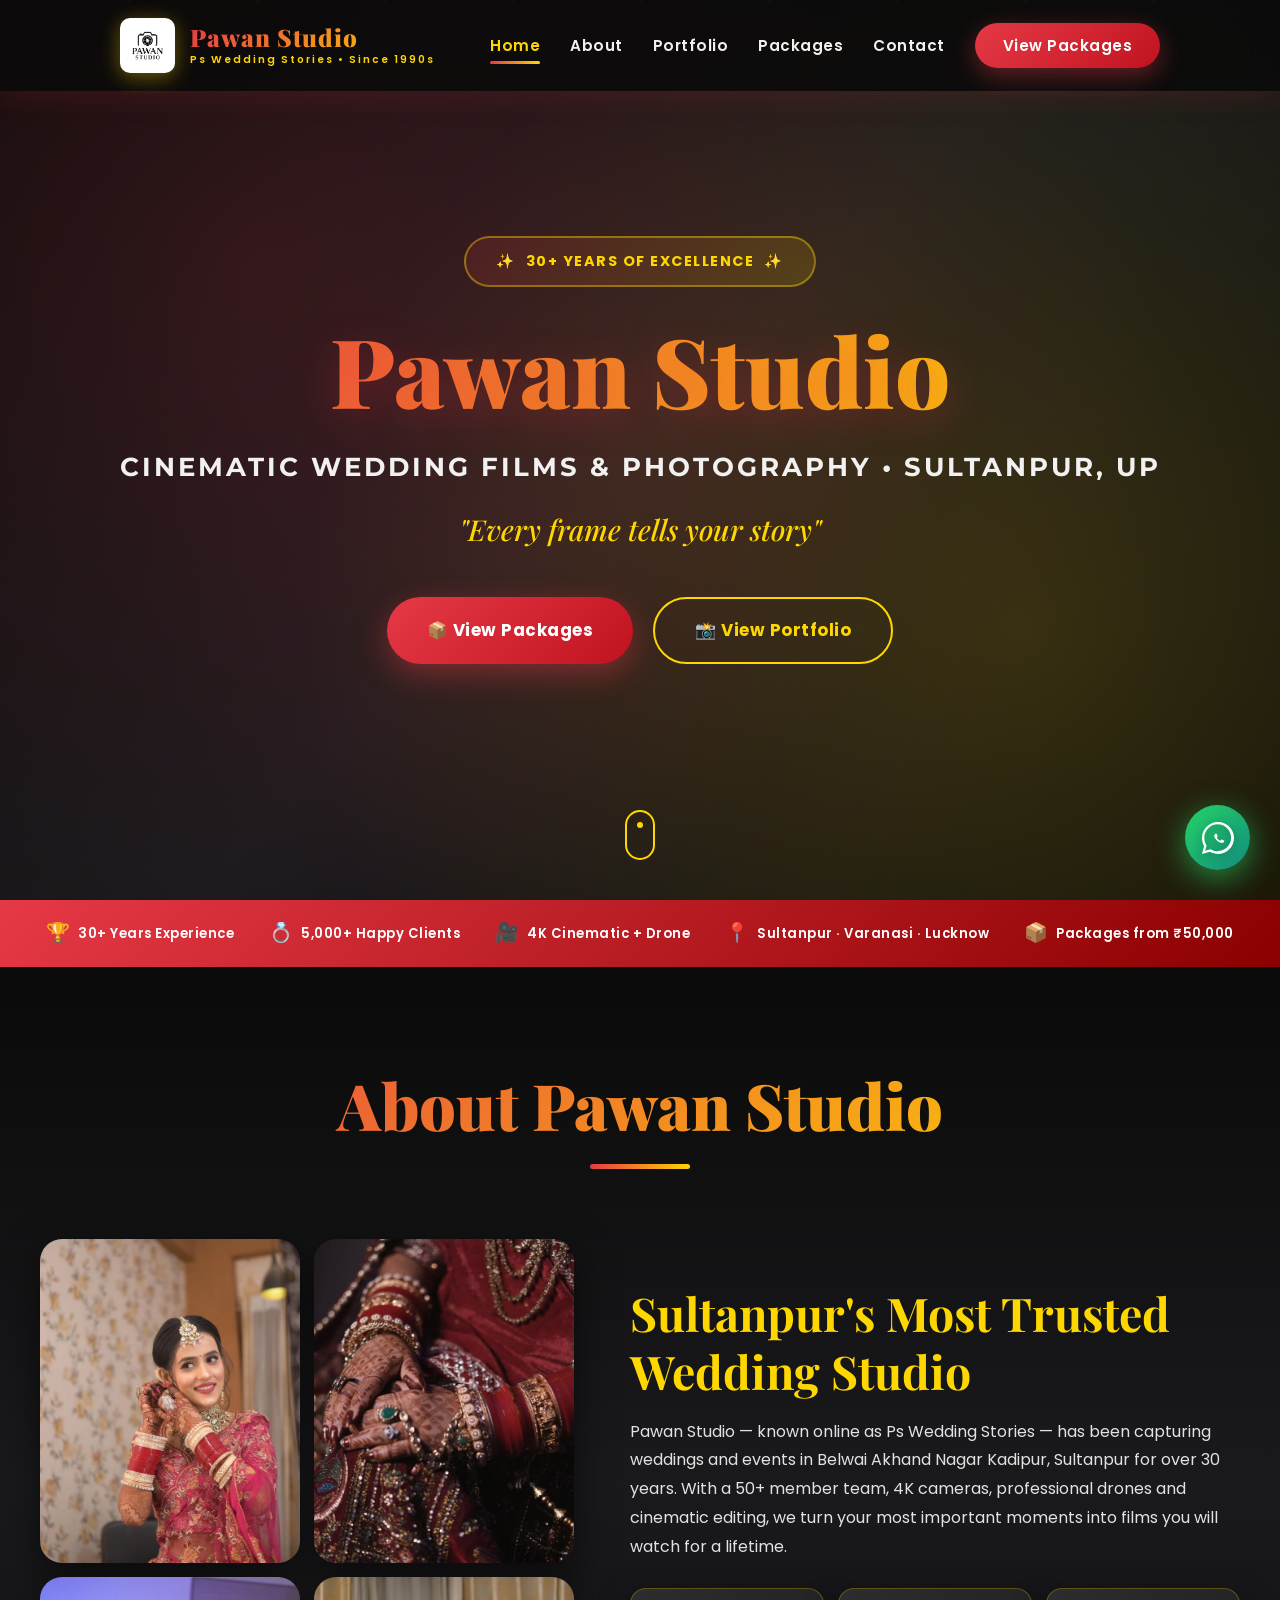
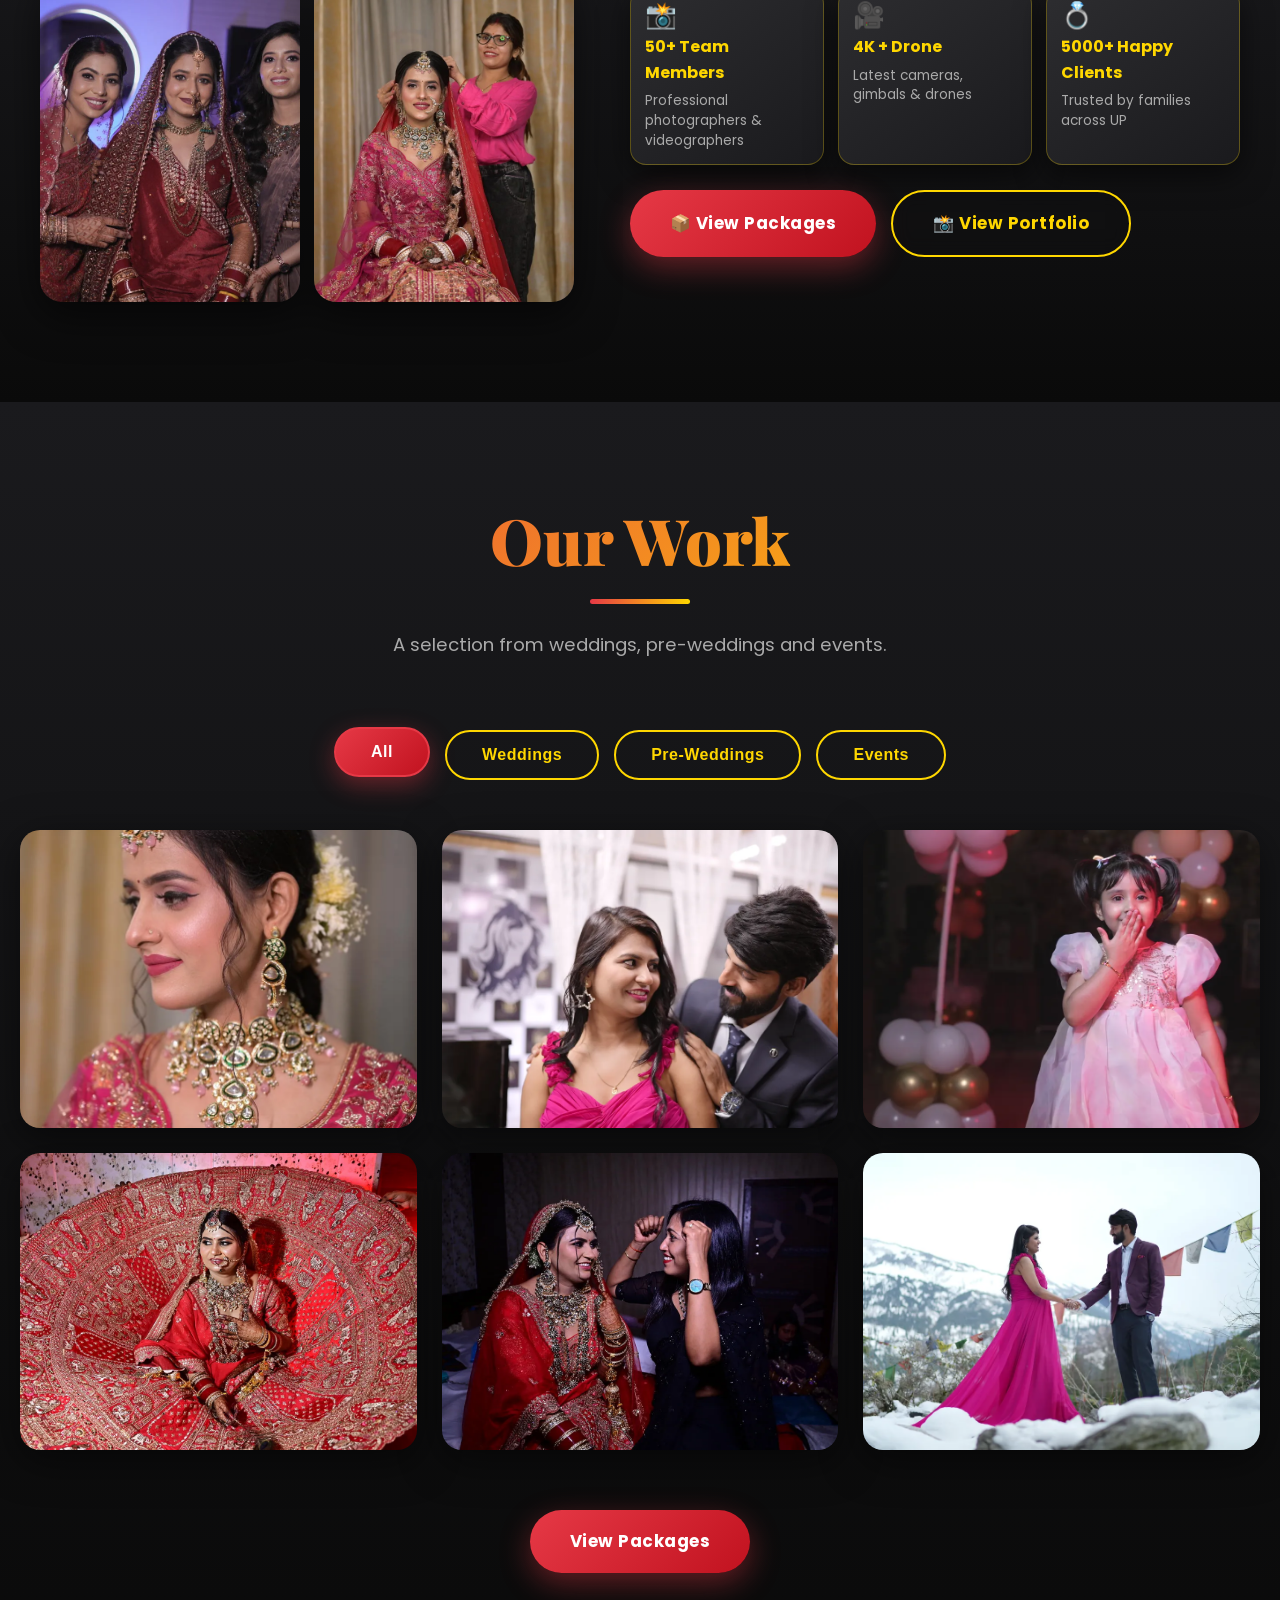
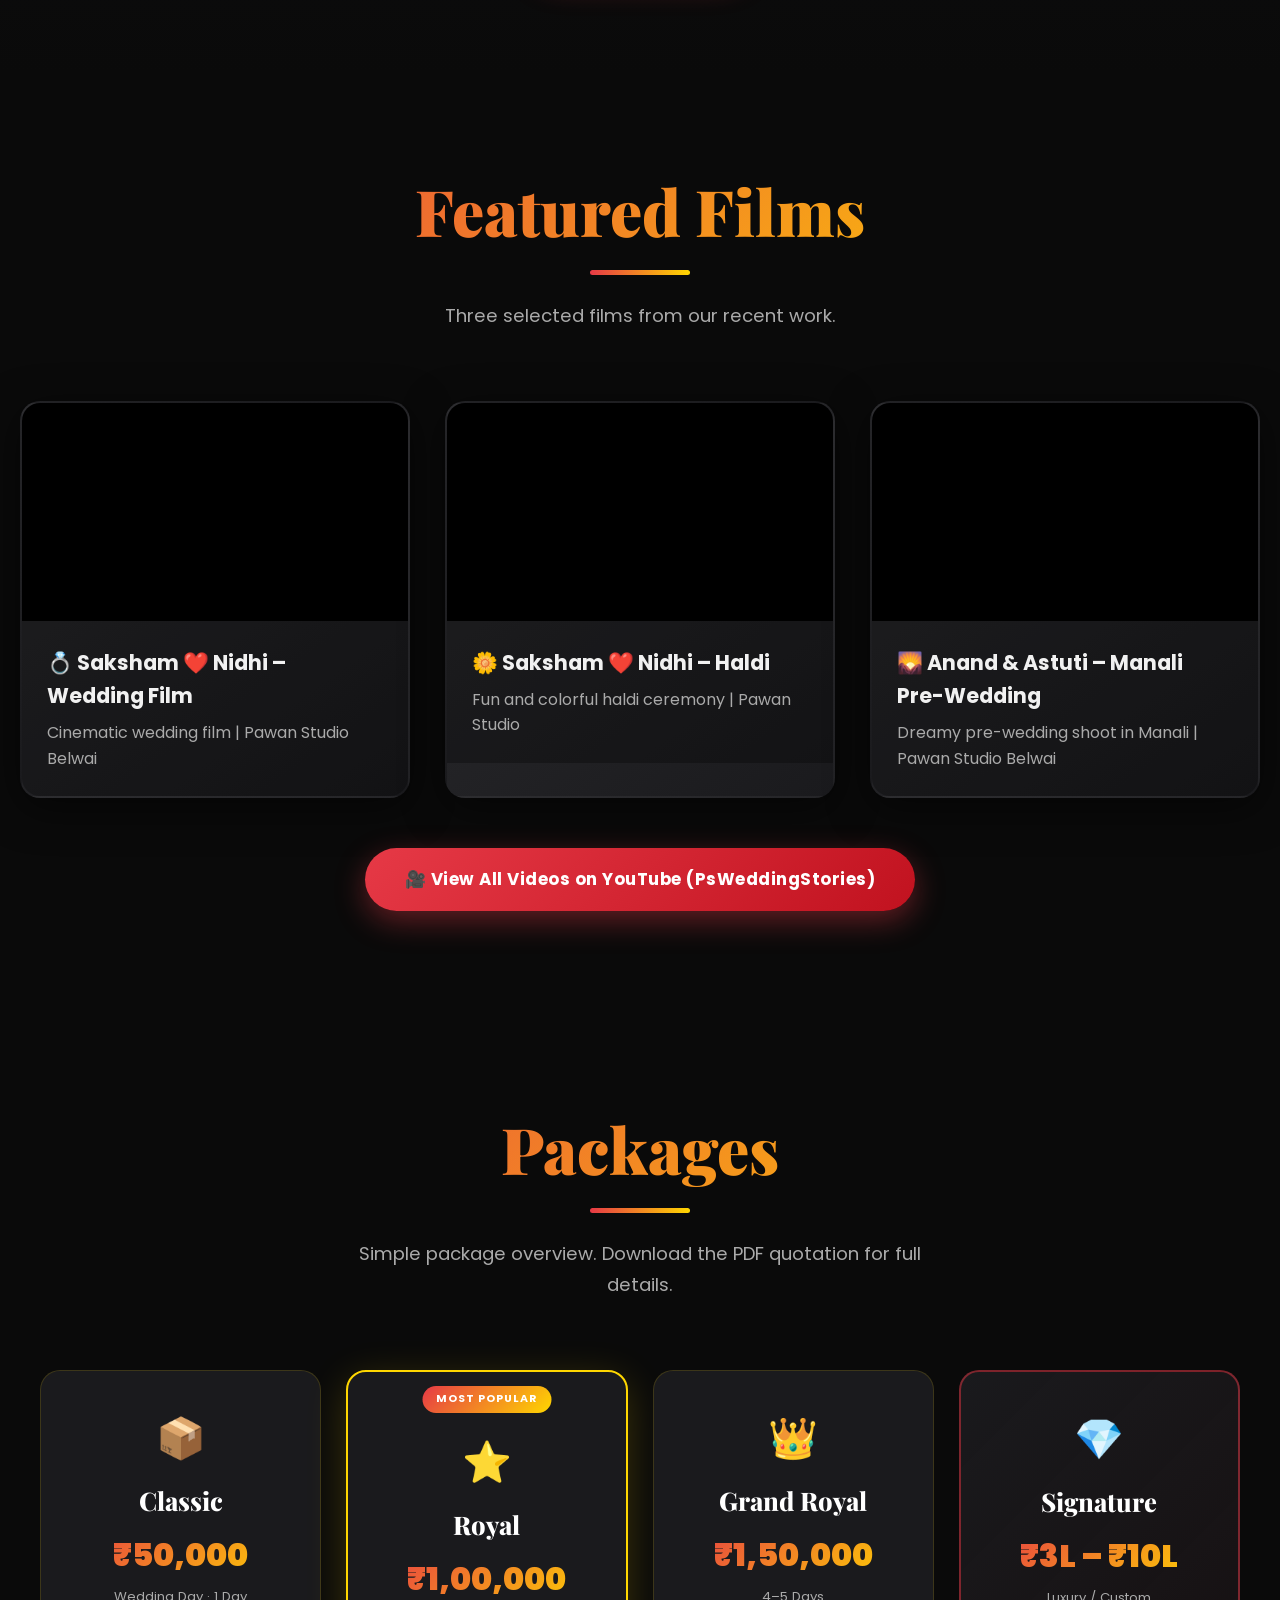
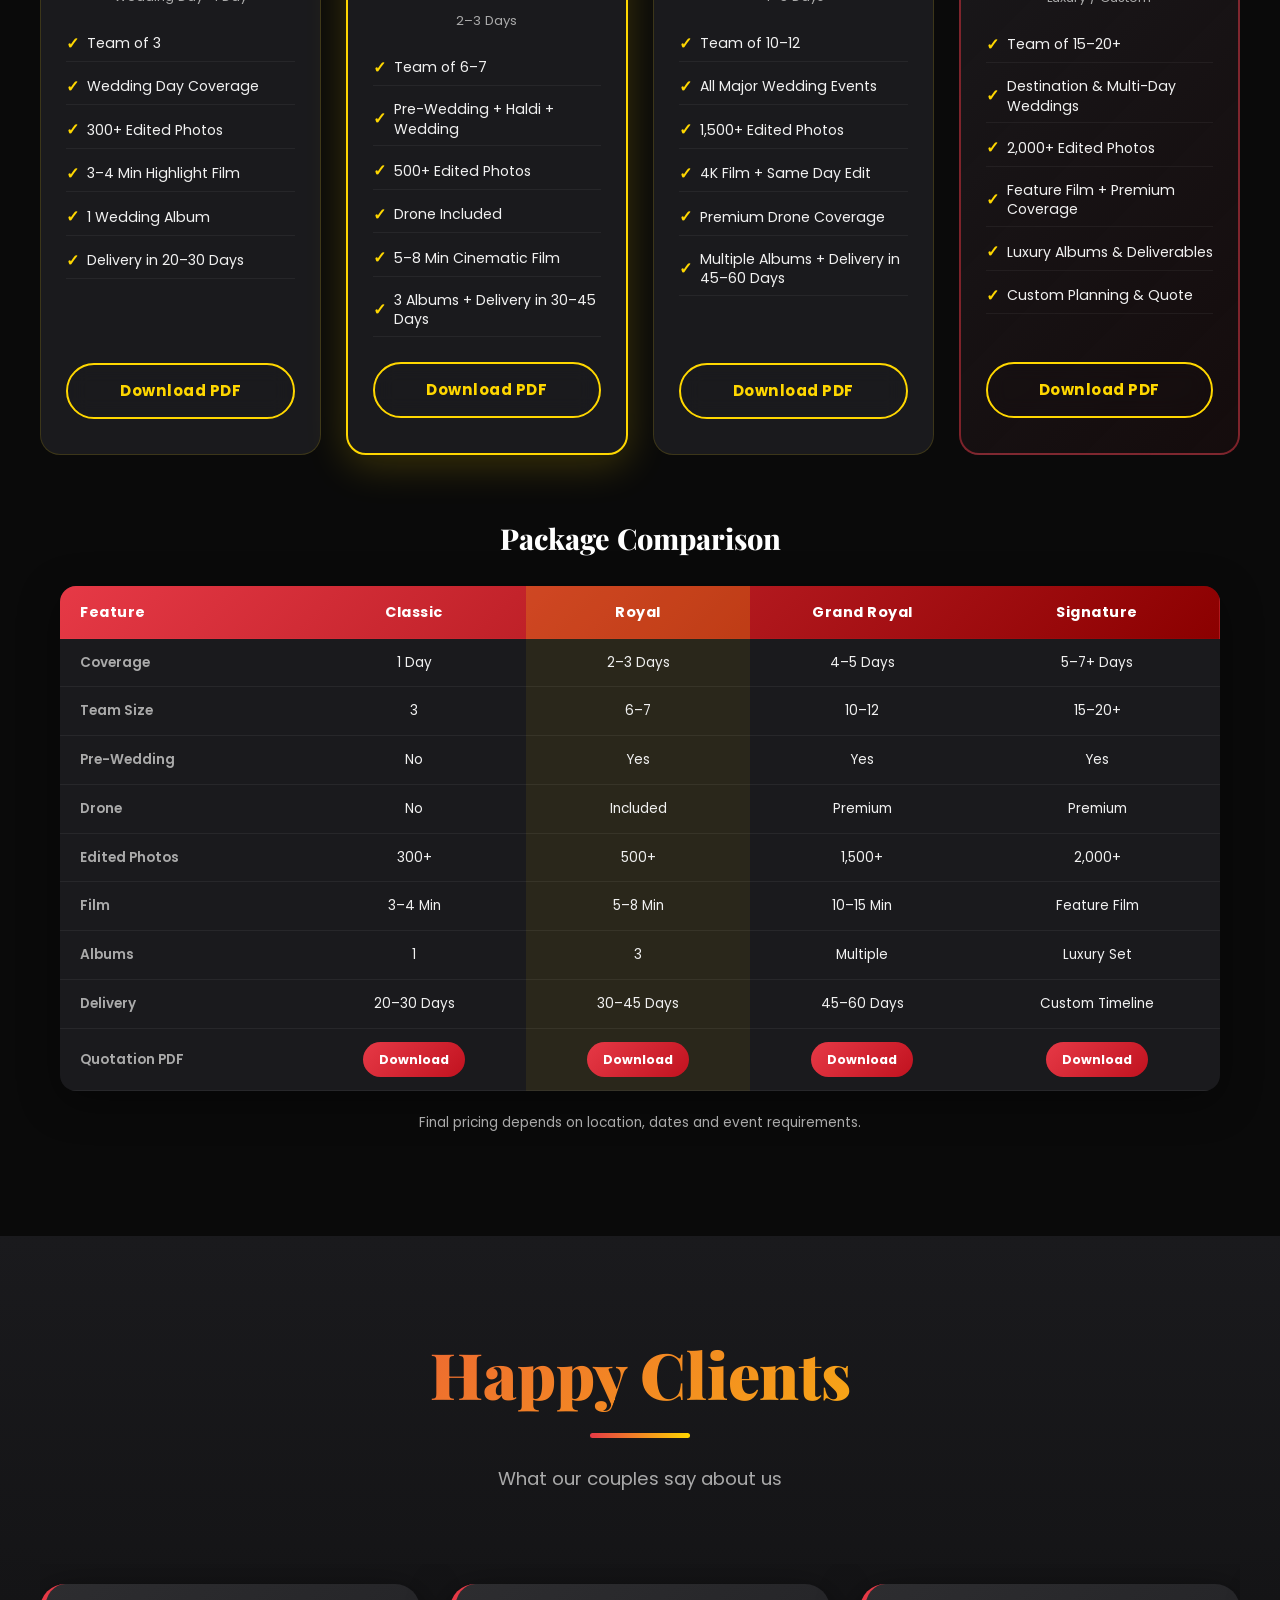
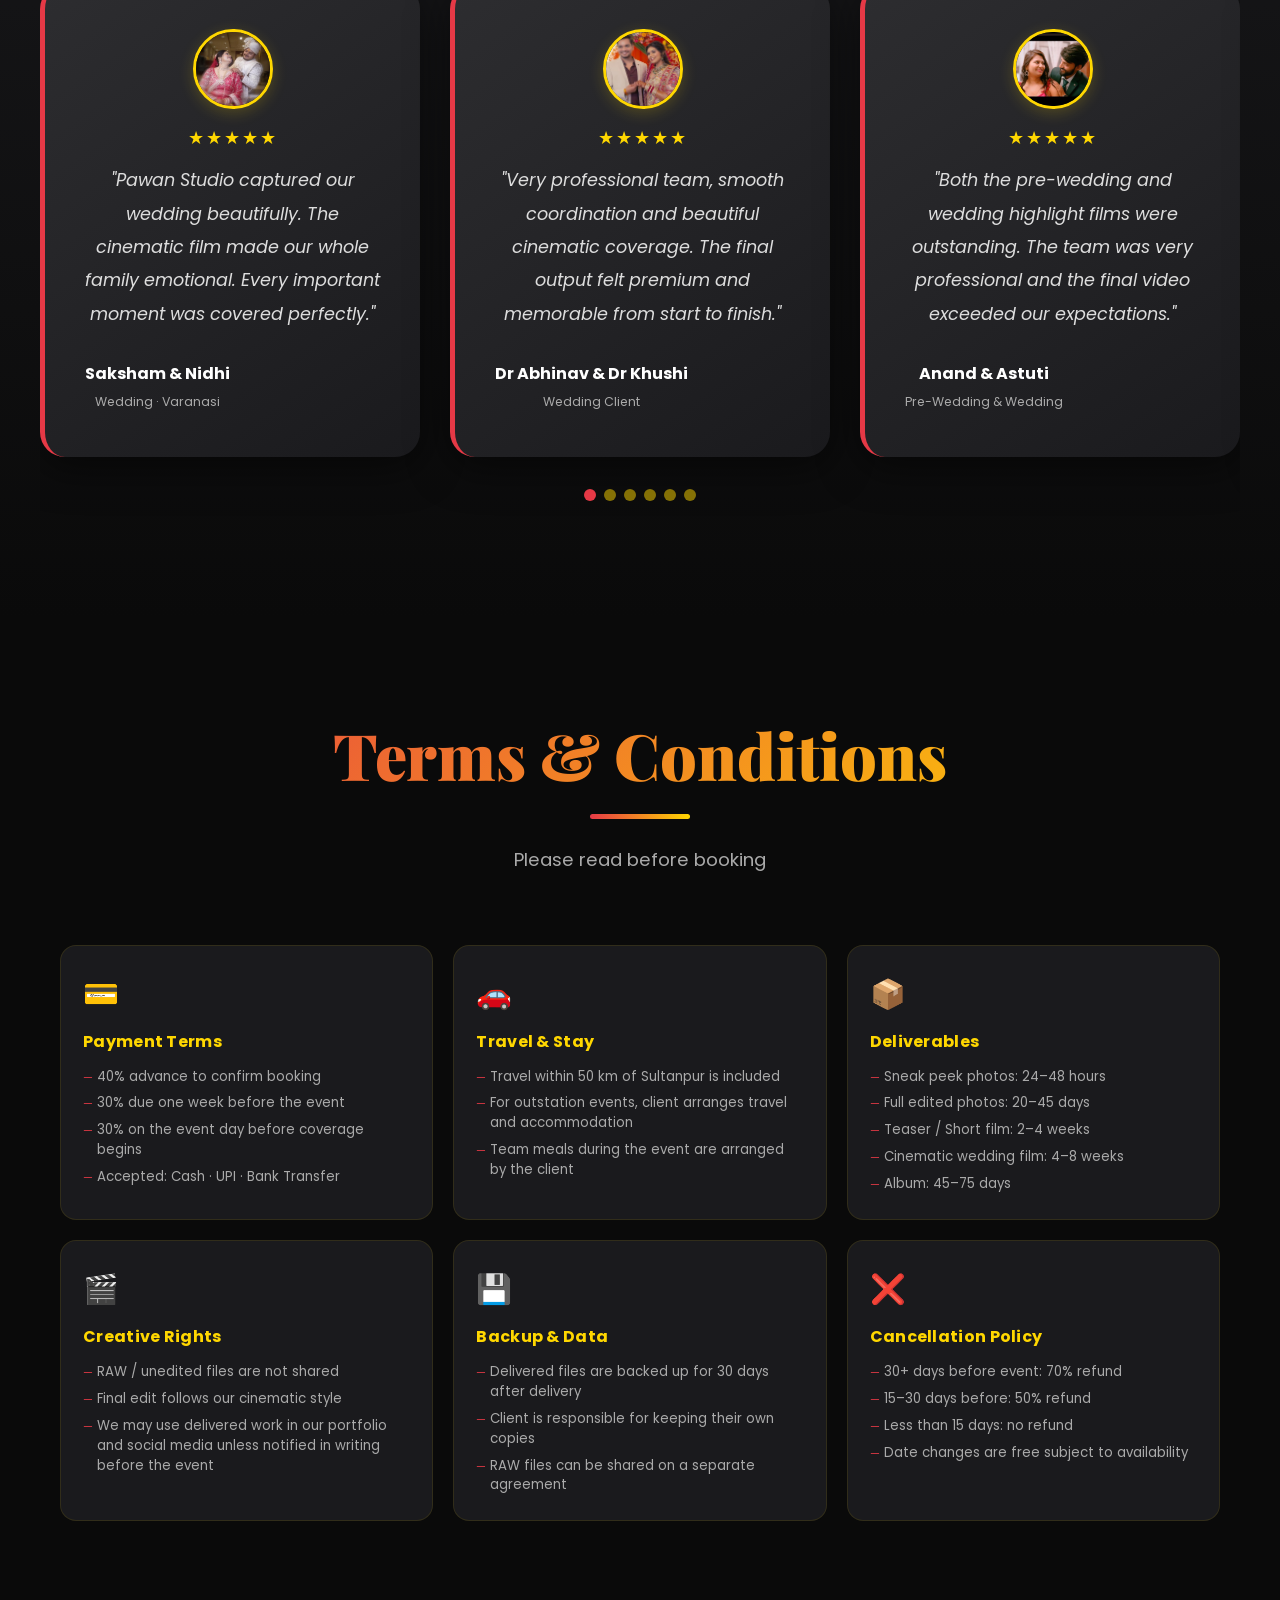
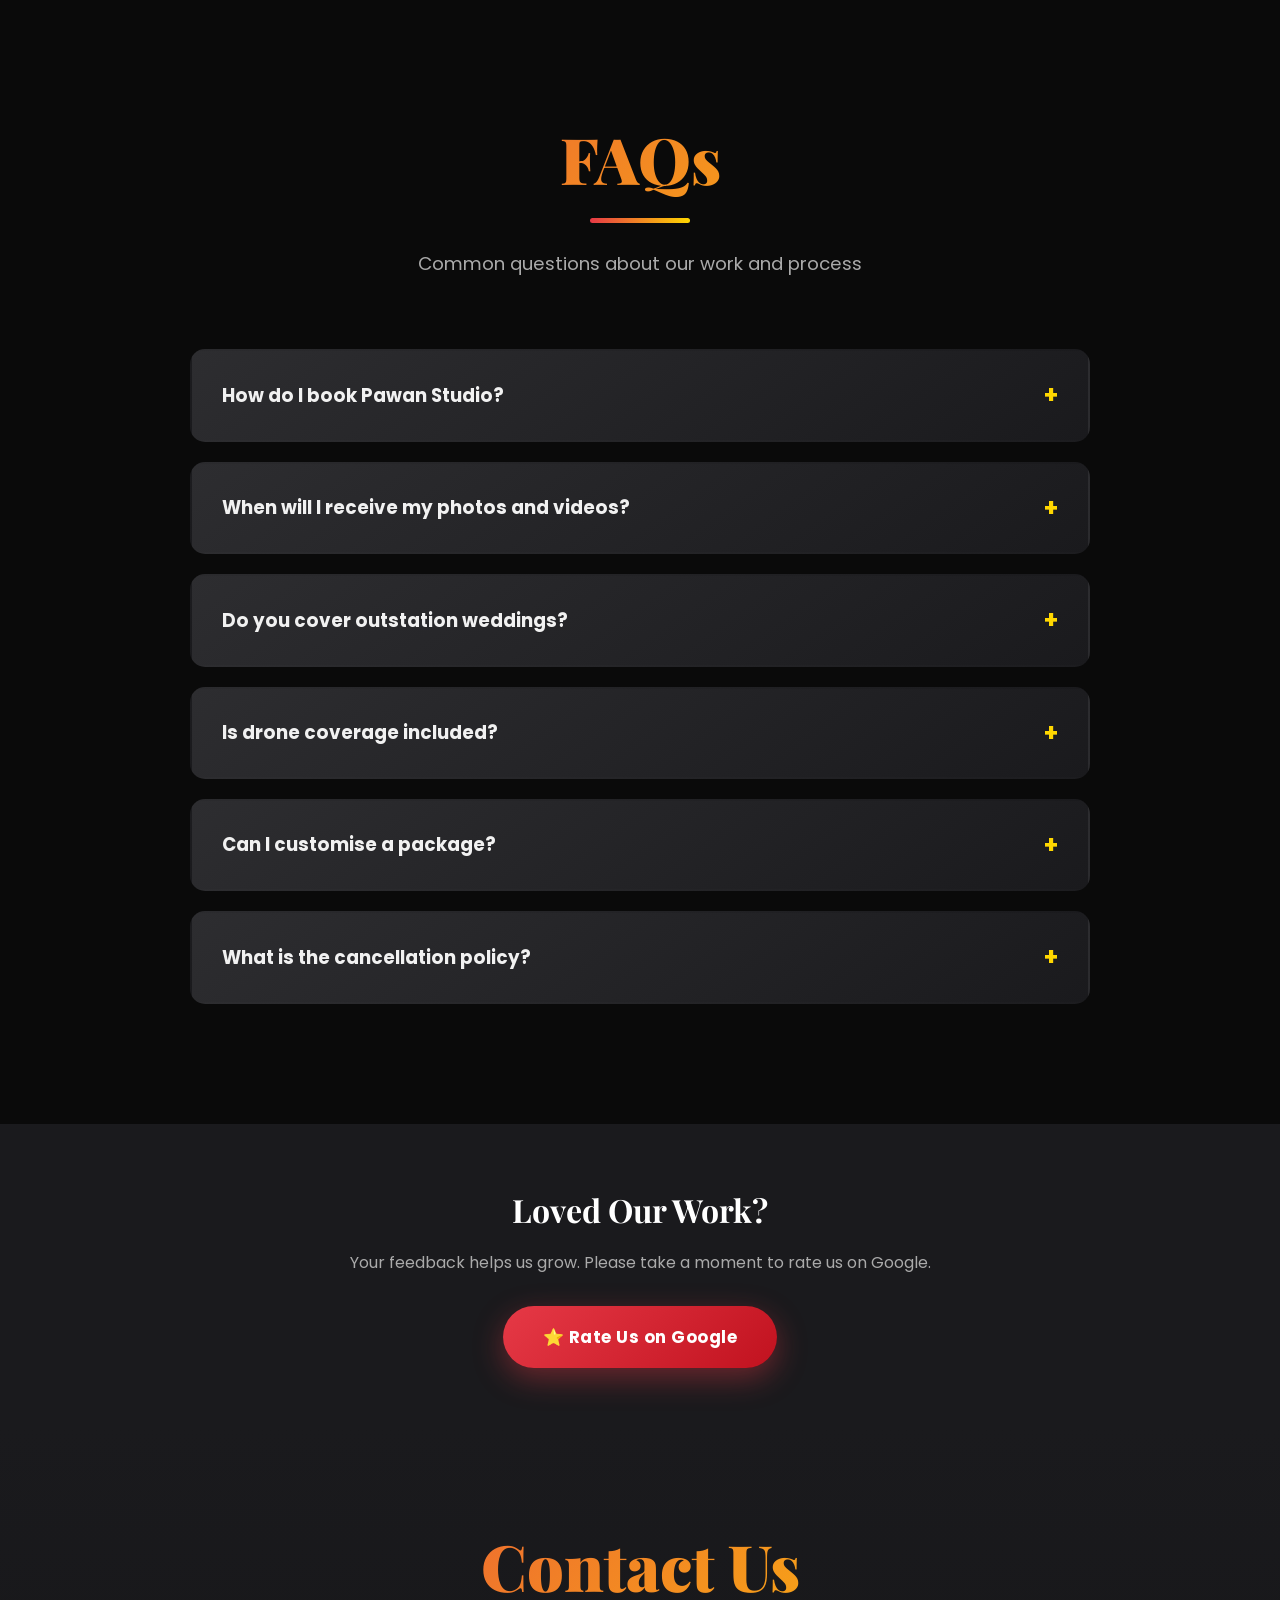
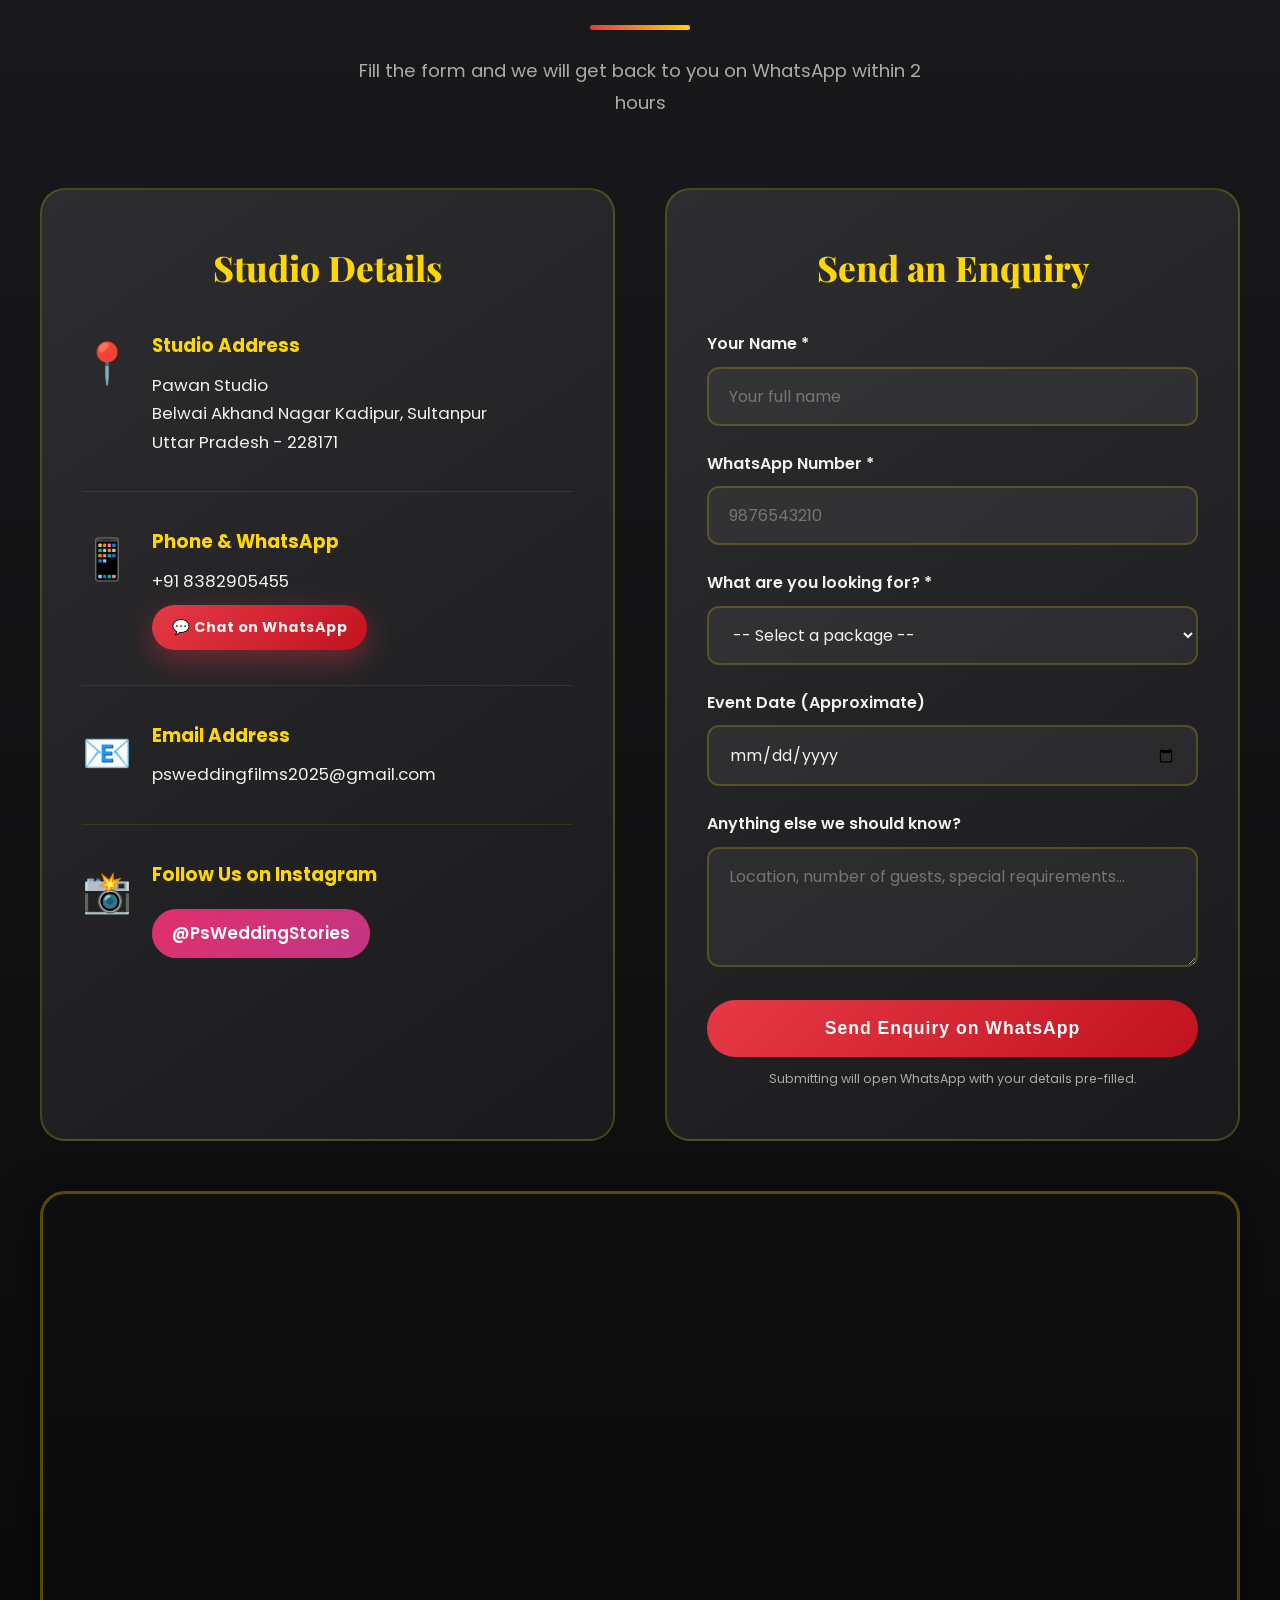
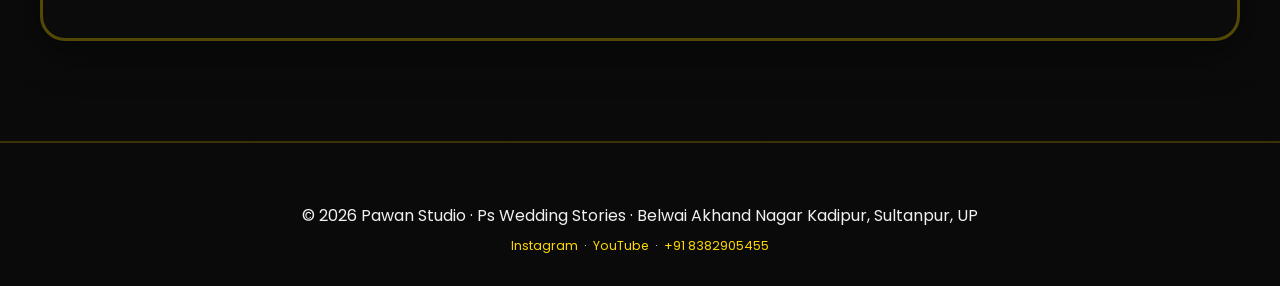
==== commit f96ea8f1: "Add Google Review CTA section for Local SEO" ====
--- a/index.html
+++ b/index.html
@@ -1000,6 +1000,20 @@
       </div>
     </section>
 
+    
+    <!-- ==================== REVIEW CTA SECTION ==================== -->
+    <section class="section review-cta" style="background: var(--dark-secondary); text-align: center; padding: 60px 20px;">
+      <div data-aos="fade-up">
+        <h2 style="font-family: 'Playfair Display', serif; font-size: 2rem; color: var(--white); margin-bottom: 15px;">Loved Our Work?</h2>
+        <p style="color: var(--gray-text); margin-bottom: 30px; max-width: 600px; margin-left: auto; margin-right: auto;">
+          Your feedback helps us grow. Please take a moment to rate us on Google.
+        </p>
+        <a href="https://g.page/r/Cbz_A7fyKzL0EBM/review" target="_blank" class="btn btn-primary">
+          <span>⭐ Rate Us on Google</span>
+        </a>
+      </div>
+    </section>
+
     <!-- ==================== CONTACT SECTION ==================== -->
     <section class="section contact-section" id="contact">
       <div class="section-title" data-aos="fade-up">
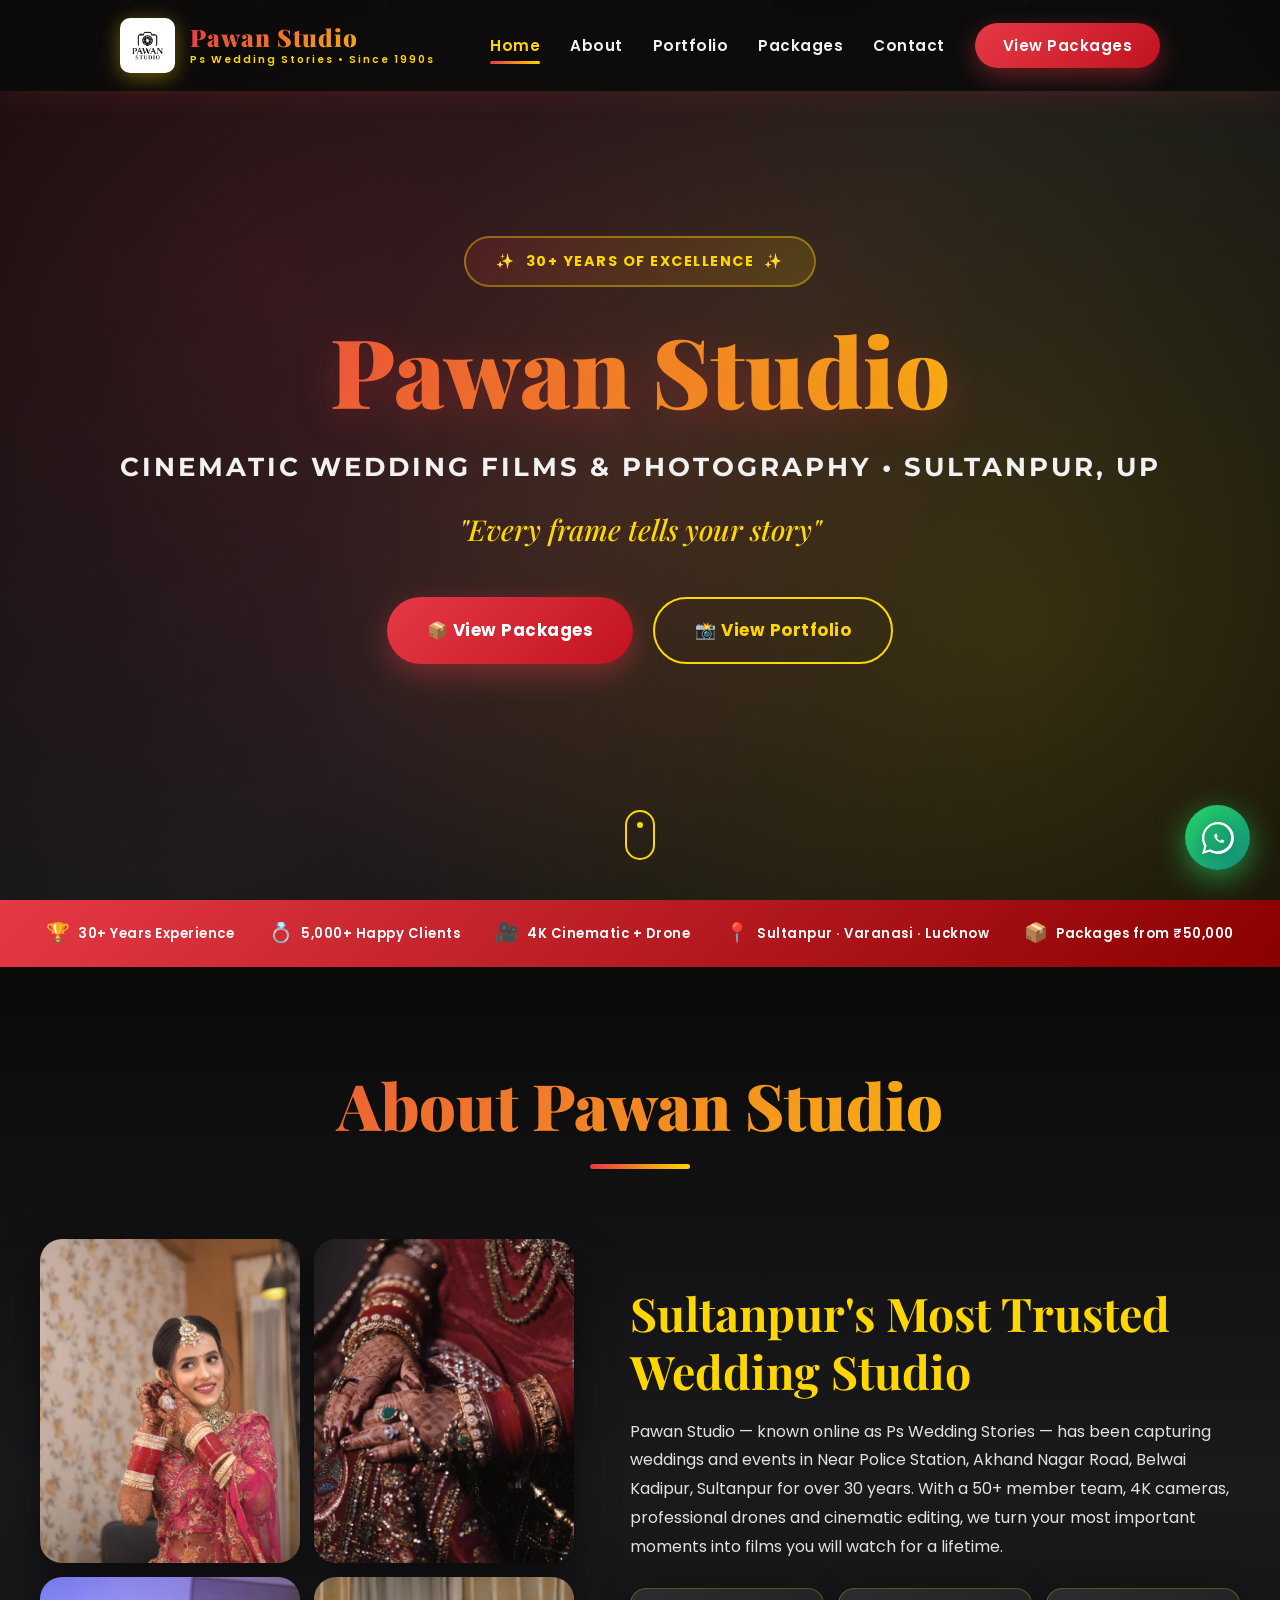
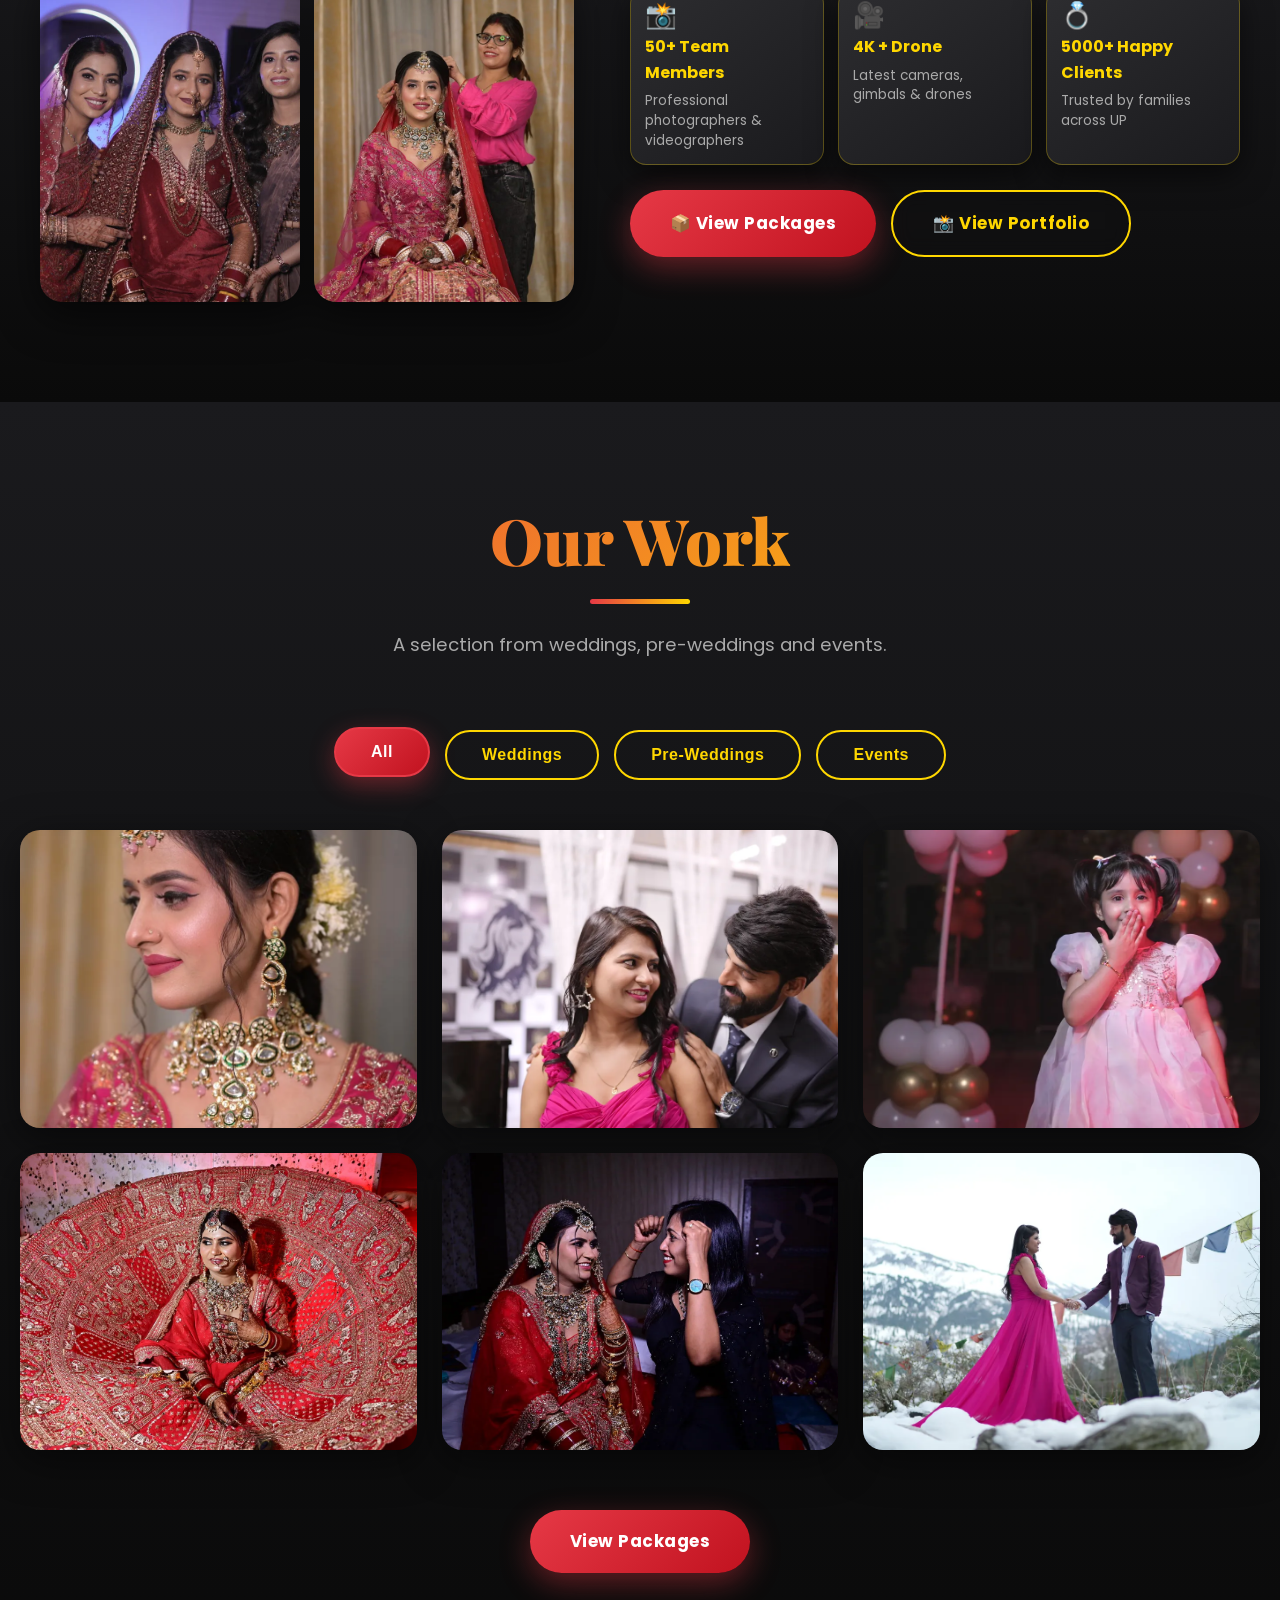
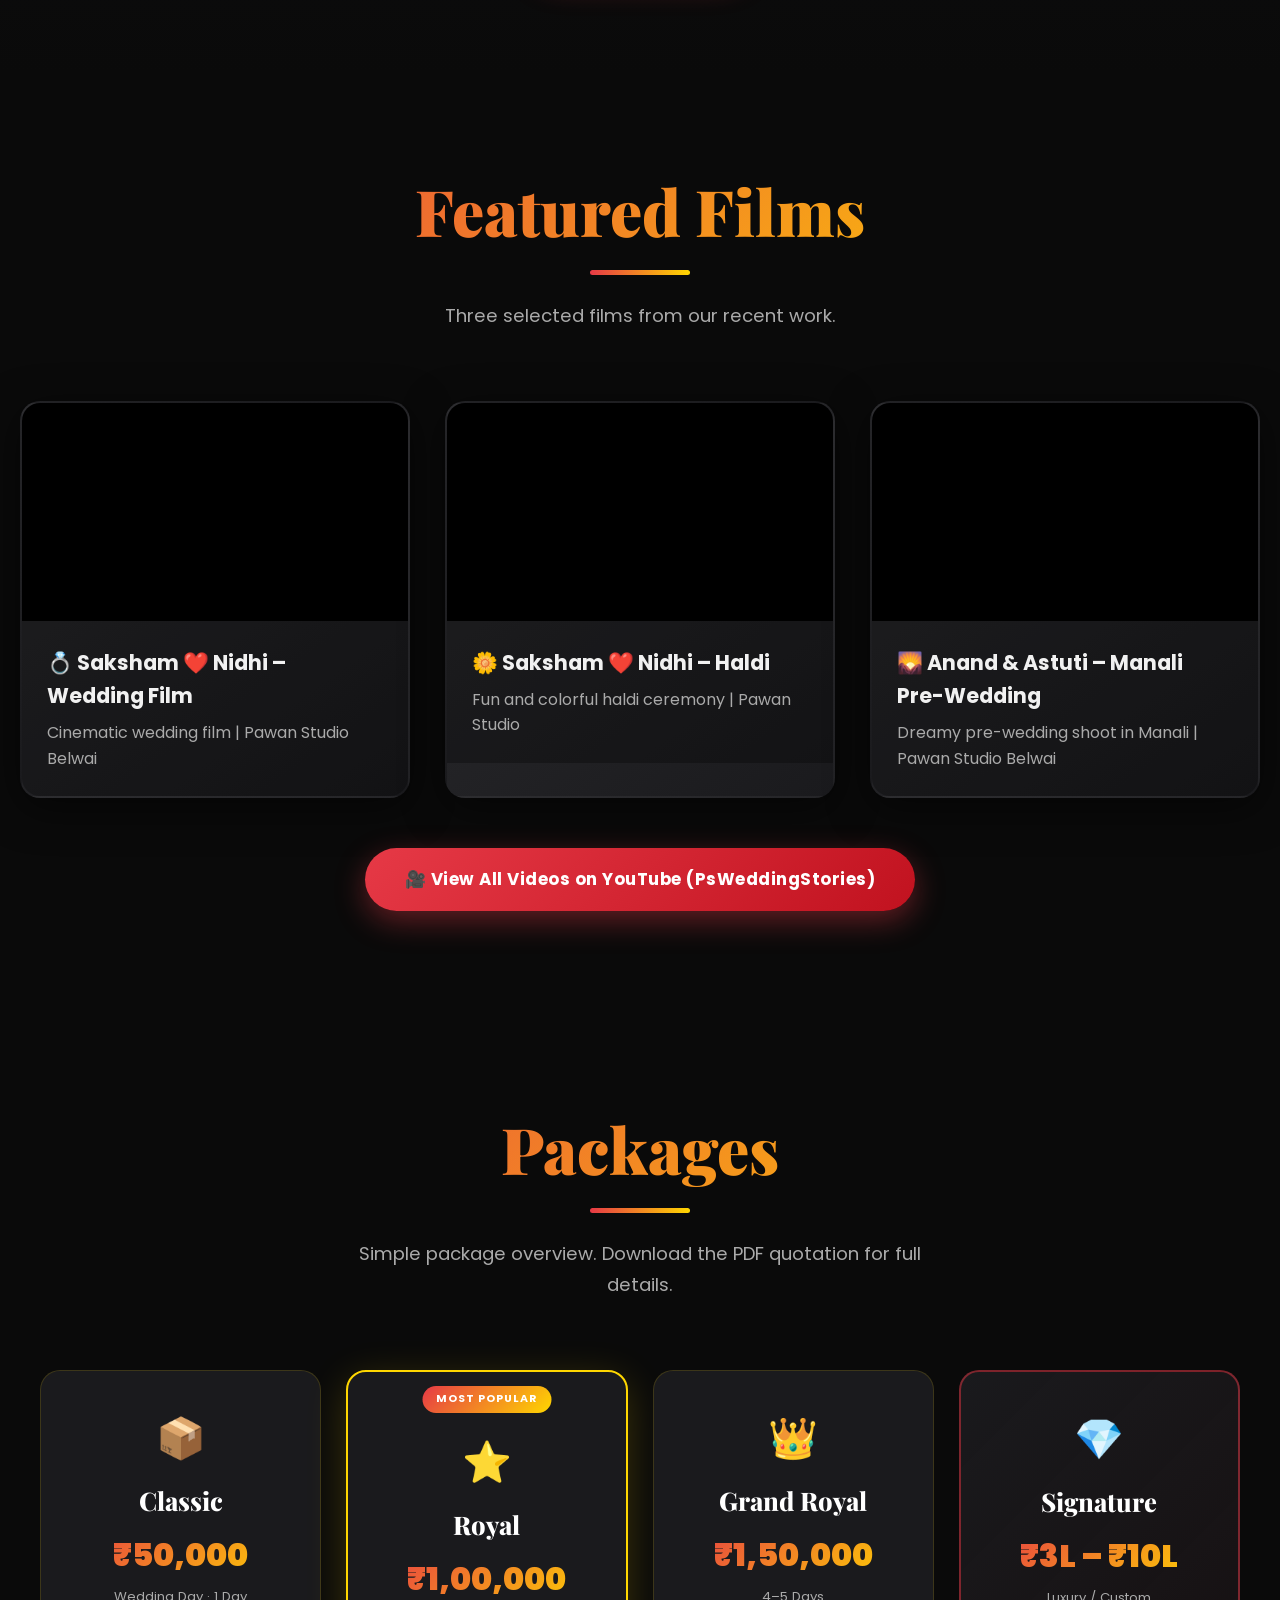
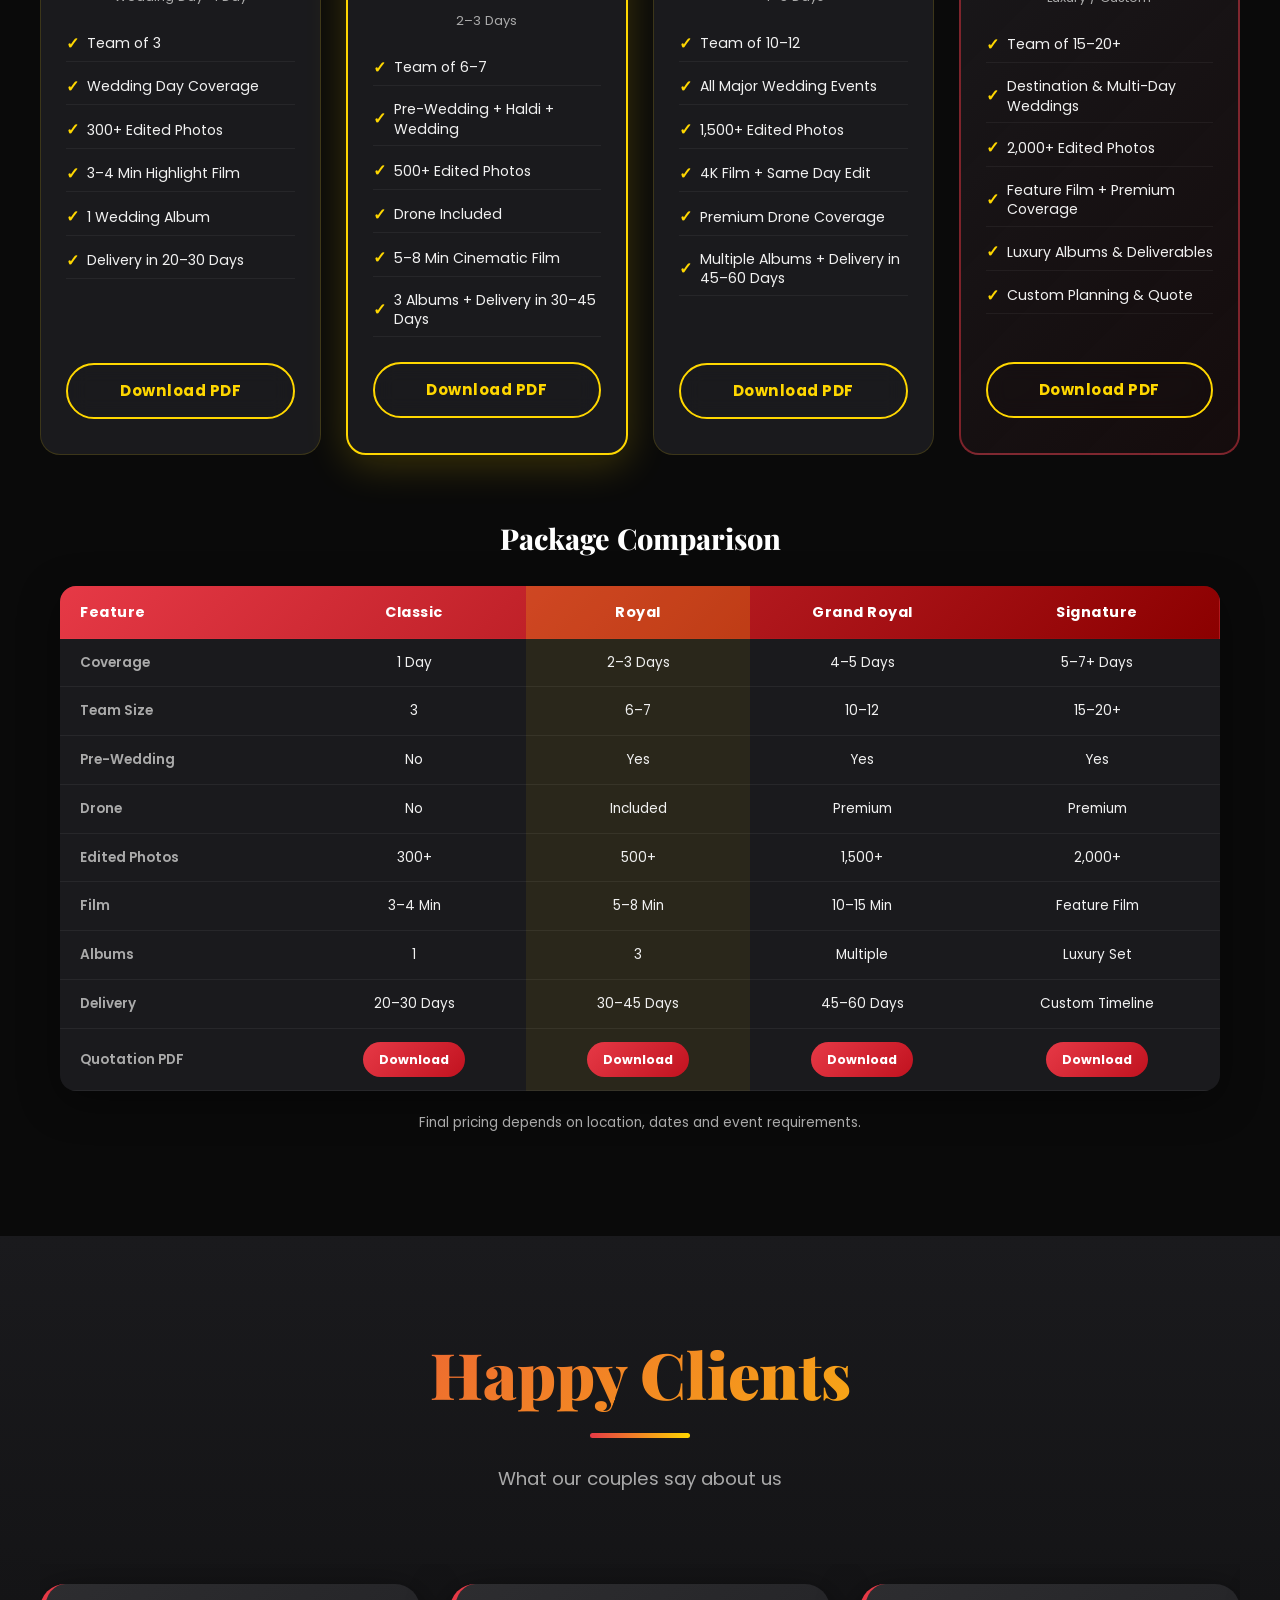
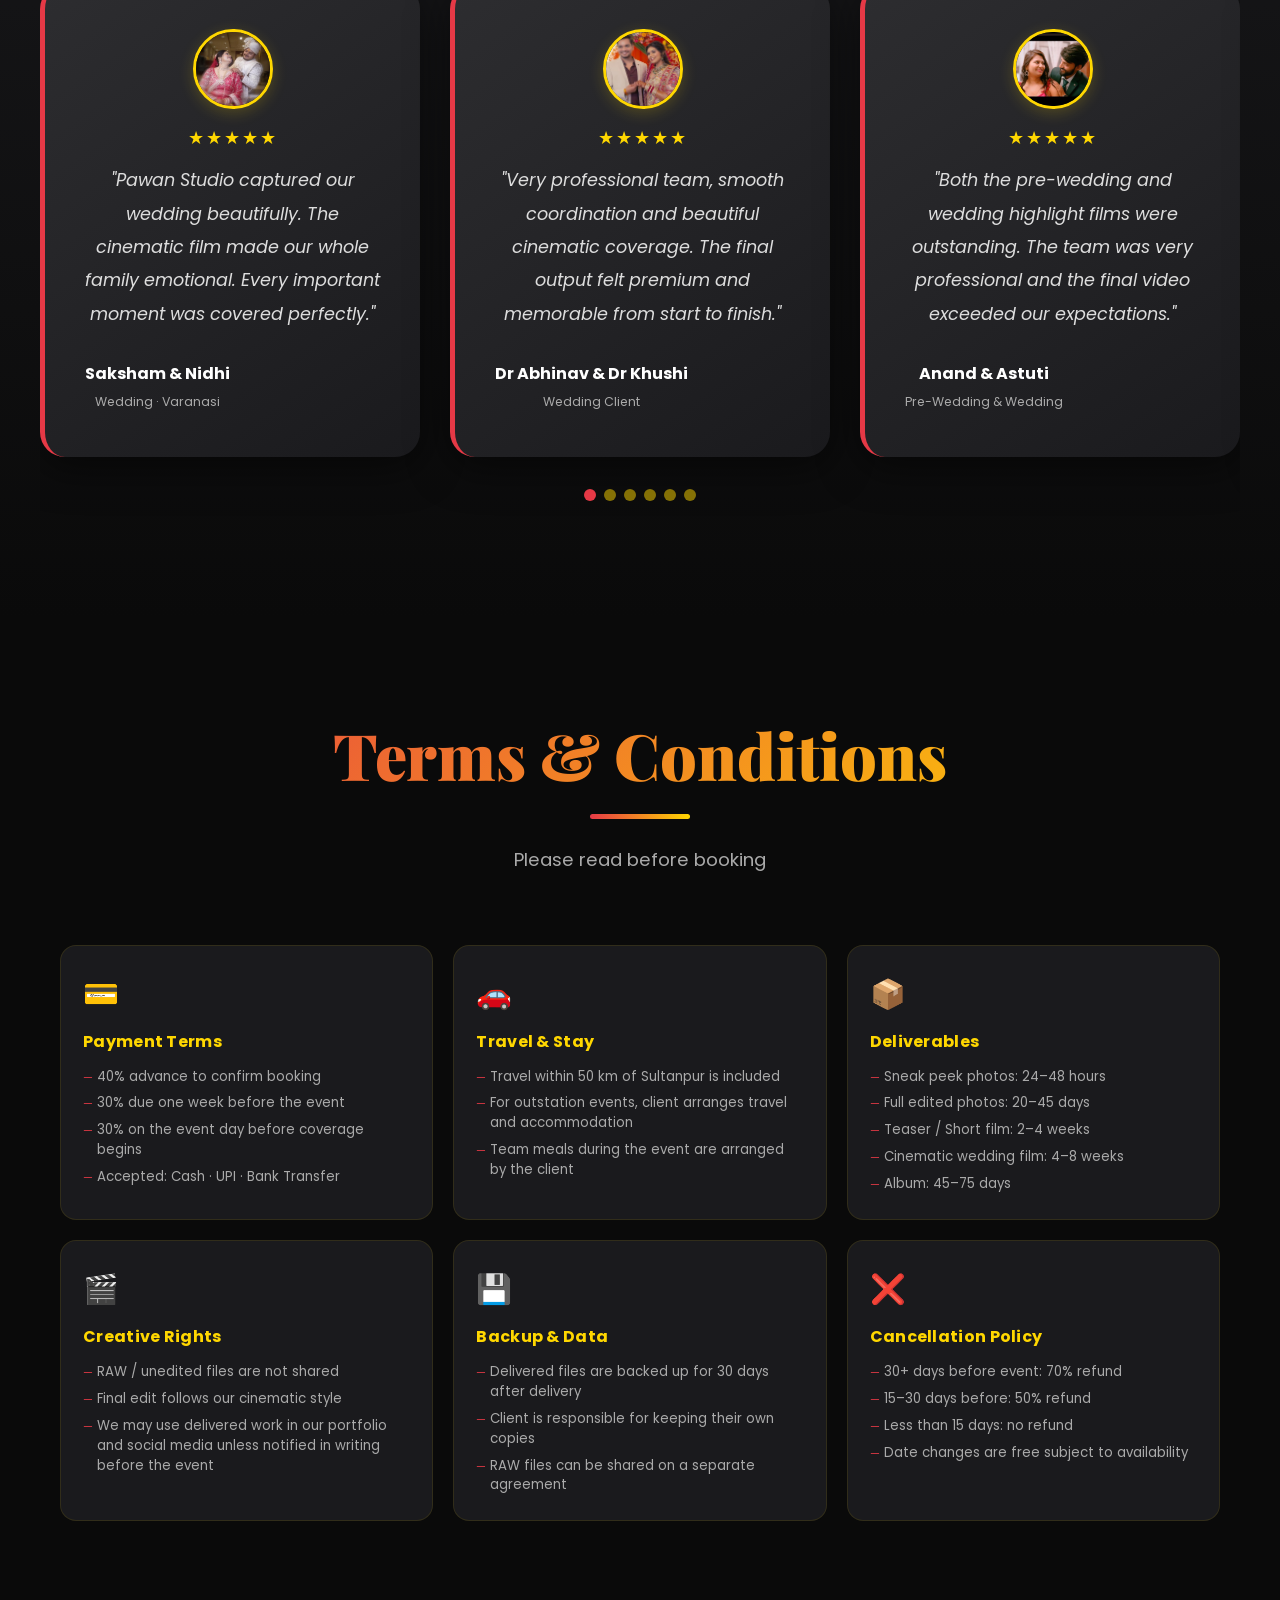
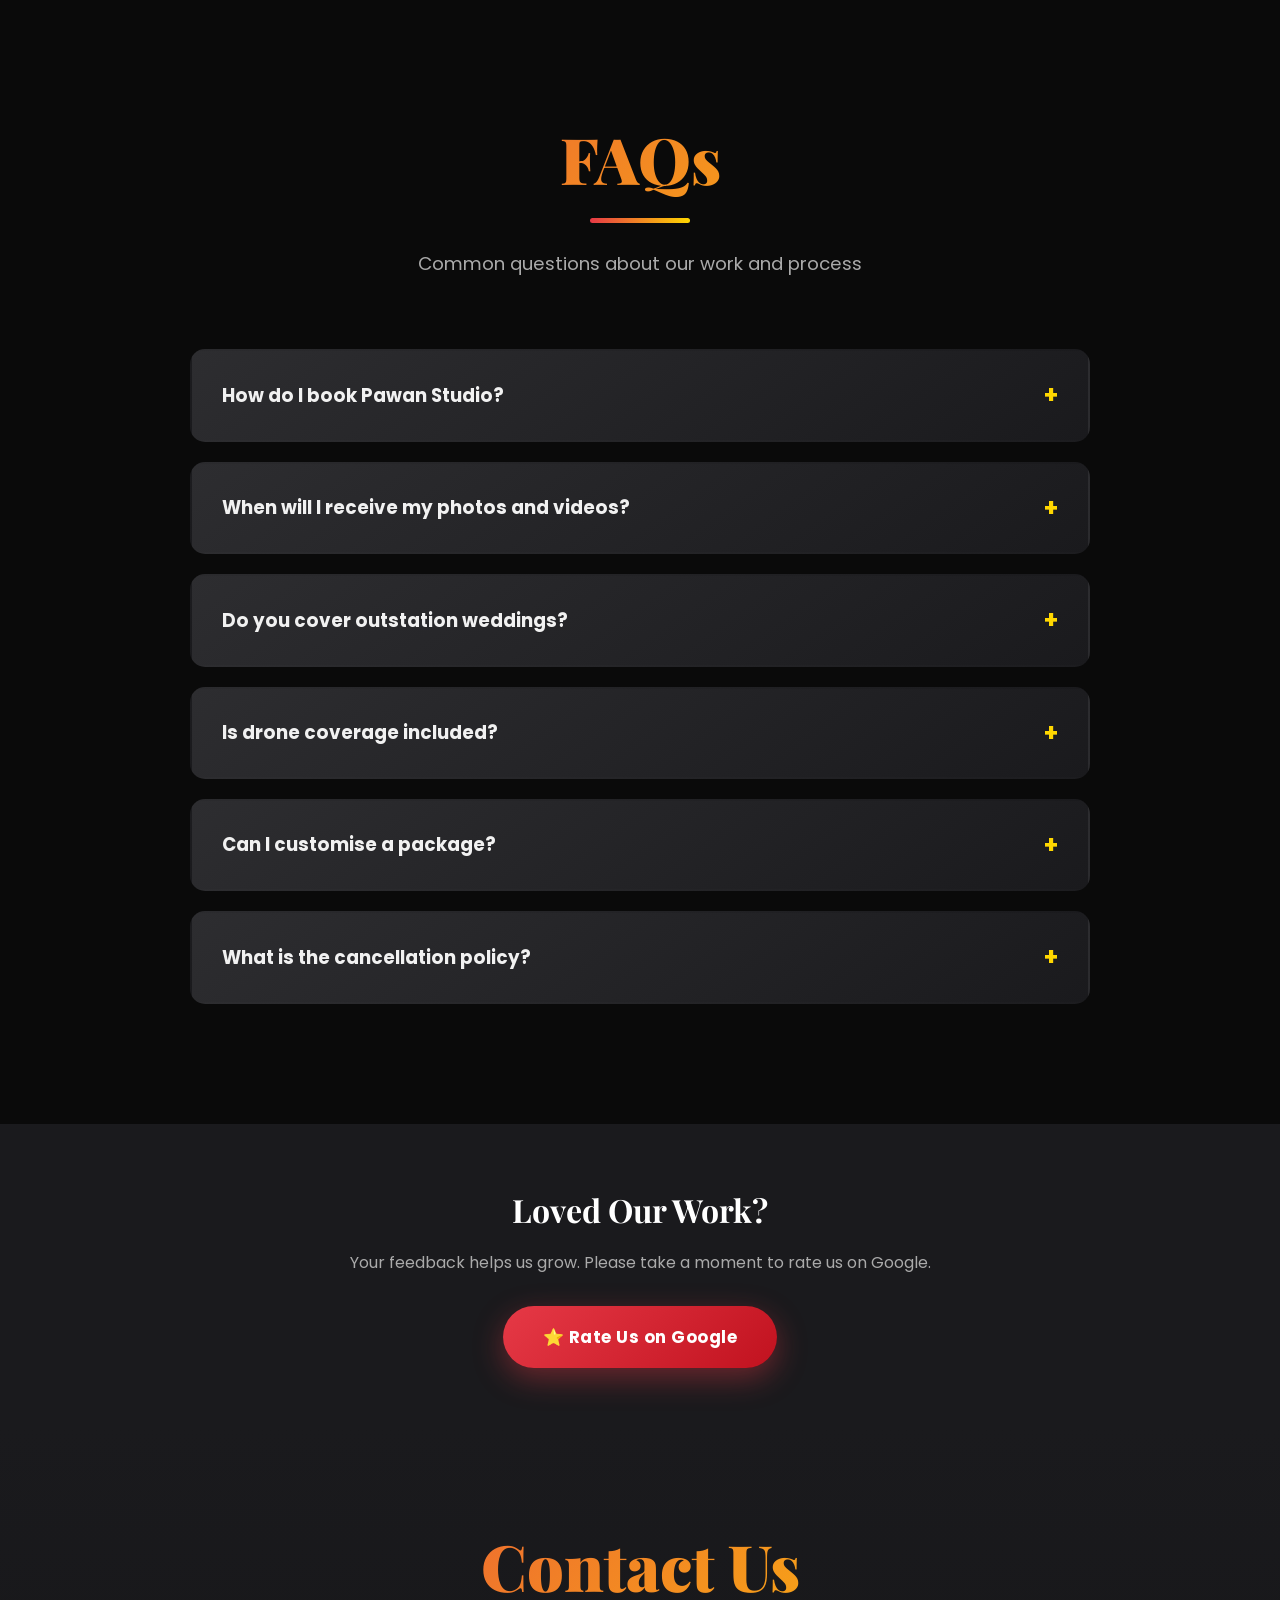
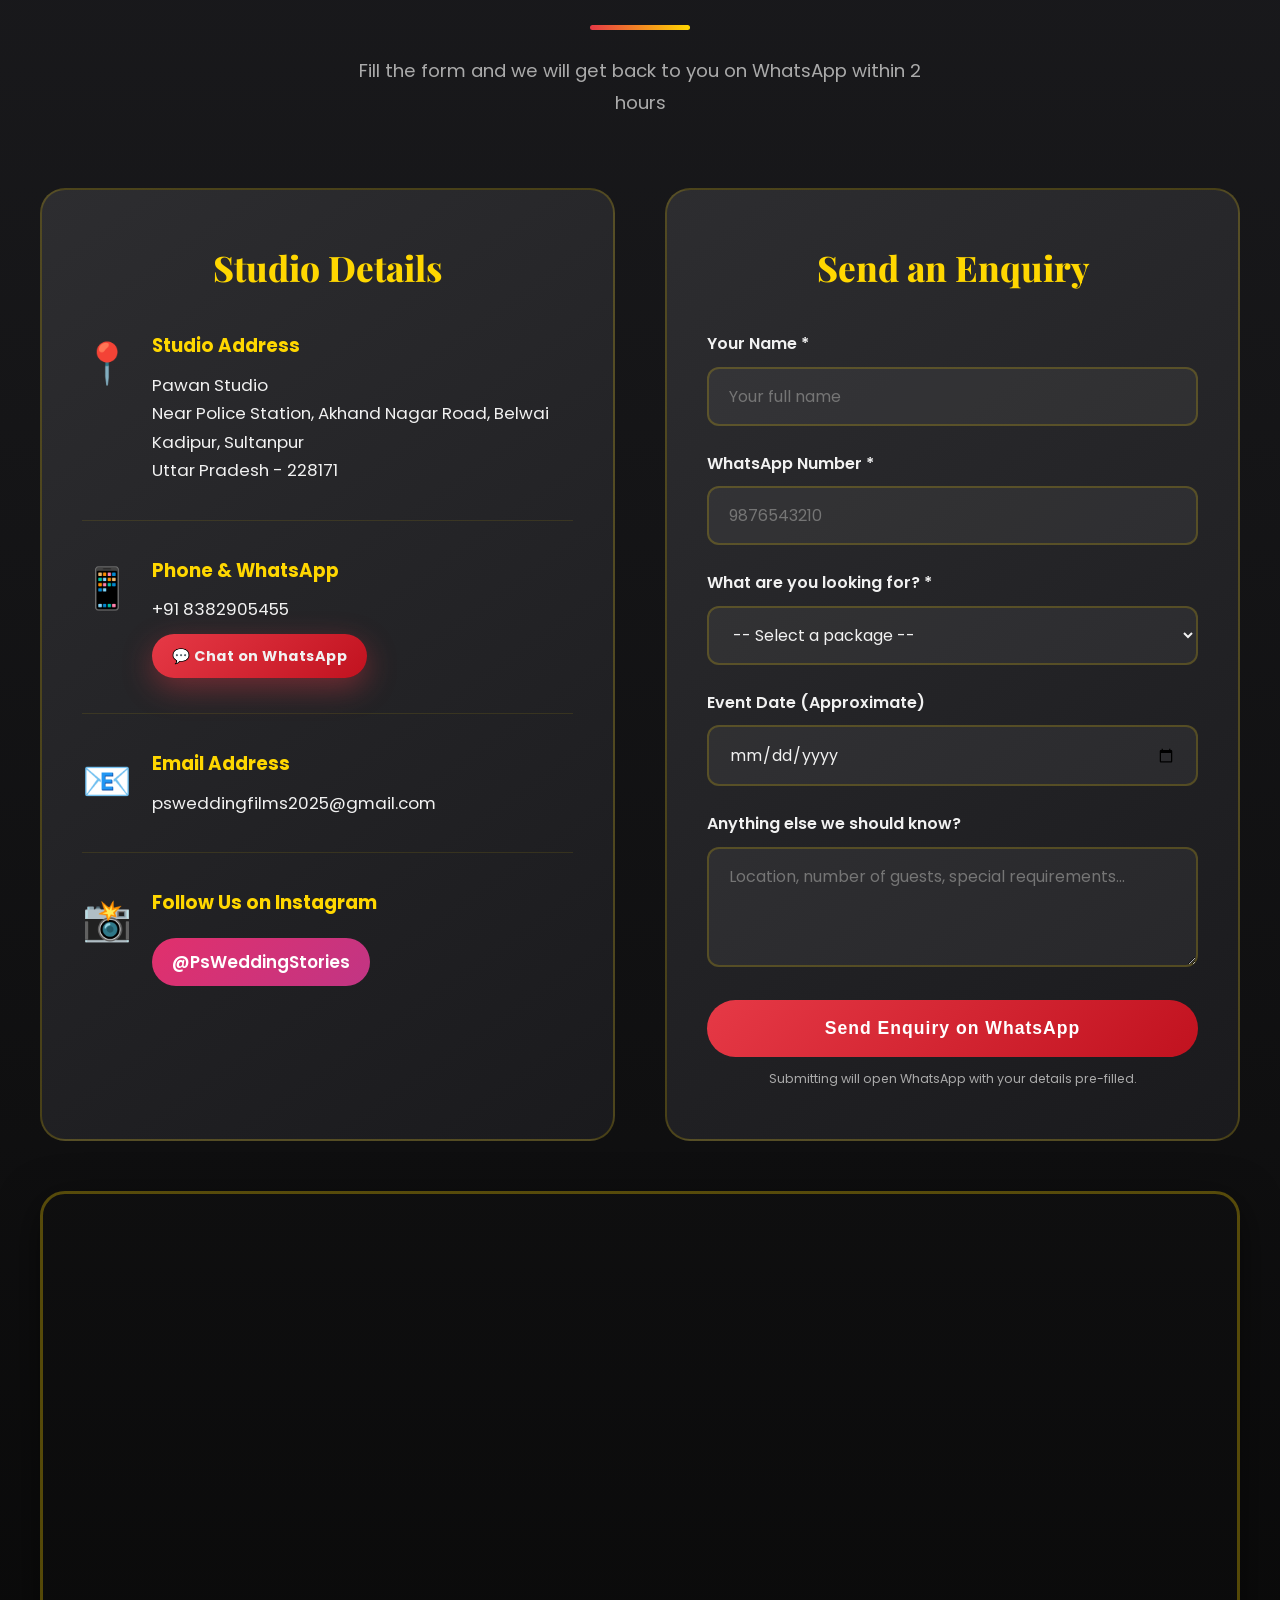
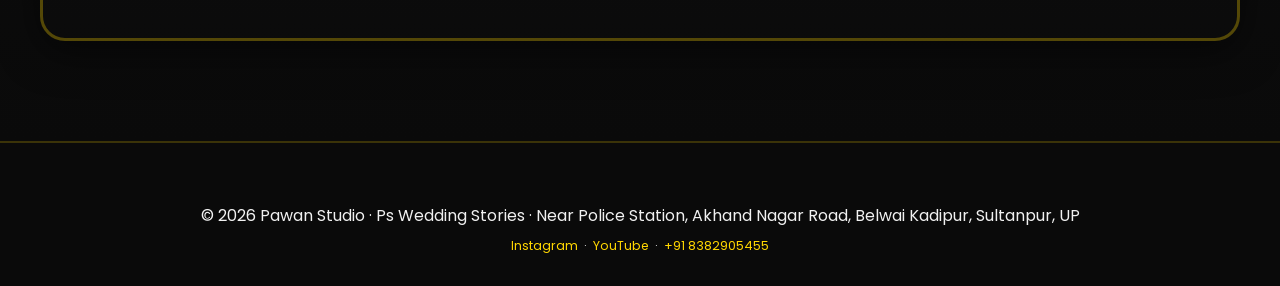
==== commit e194682f: "Update address formatting for better local SEO" ====
--- a/index.html
+++ b/index.html
@@ -295,7 +295,7 @@
         <div class="about-text" data-aos="fade-left">
           <h3>Sultanpur's Most Trusted Wedding Studio</h3>
           <p>
-            Pawan Studio — known online as Ps Wedding Stories — has been capturing weddings and events in Belwai Akhand Nagar Kadipur, Sultanpur for over 30 years. With a 50+ member team, 4K cameras, professional drones and cinematic editing, we turn your most important moments into films you will watch for a lifetime.
+            Pawan Studio — known online as Ps Wedding Stories — has been capturing weddings and events in Near Police Station, Akhand Nagar Road, Belwai Kadipur, Sultanpur for over 30 years. With a 50+ member team, 4K cameras, professional drones and cinematic editing, we turn your most important moments into films you will watch for a lifetime.
           </p>
 
           <div class="about-features">
@@ -1031,7 +1031,7 @@
             <div class="contact-icon">📍</div>
             <div class="contact-details">
               <strong>Studio Address</strong>
-              <p>Pawan Studio<br>Belwai Akhand Nagar Kadipur, Sultanpur<br>Uttar Pradesh - 228171</p>
+              <p>Pawan Studio<br>Near Police Station, Akhand Nagar Road, Belwai Kadipur, Sultanpur<br>Uttar Pradesh - 228171</p>
             </div>
           </div>
 
@@ -1144,7 +1144,7 @@
   <!-- ==================== FOOTER ==================== -->
   <footer class="footer">
     <div class="footer-content">
-      <p>© <span id="footerYear"></span> Pawan Studio · Ps Wedding Stories · Belwai Akhand Nagar Kadipur, Sultanpur, UP</p>
+      <p>© <span id="footerYear"></span> Pawan Studio · Ps Wedding Stories · Near Police Station, Akhand Nagar Road, Belwai Kadipur, Sultanpur, UP</p>
       <p style="margin-top:8px; font-size:0.78rem;">
         <a href="https://www.instagram.com/PsWeddingStories" target="_blank" style="color:var(--primary-gold); text-decoration:none;">Instagram</a>
         &nbsp;·&nbsp;
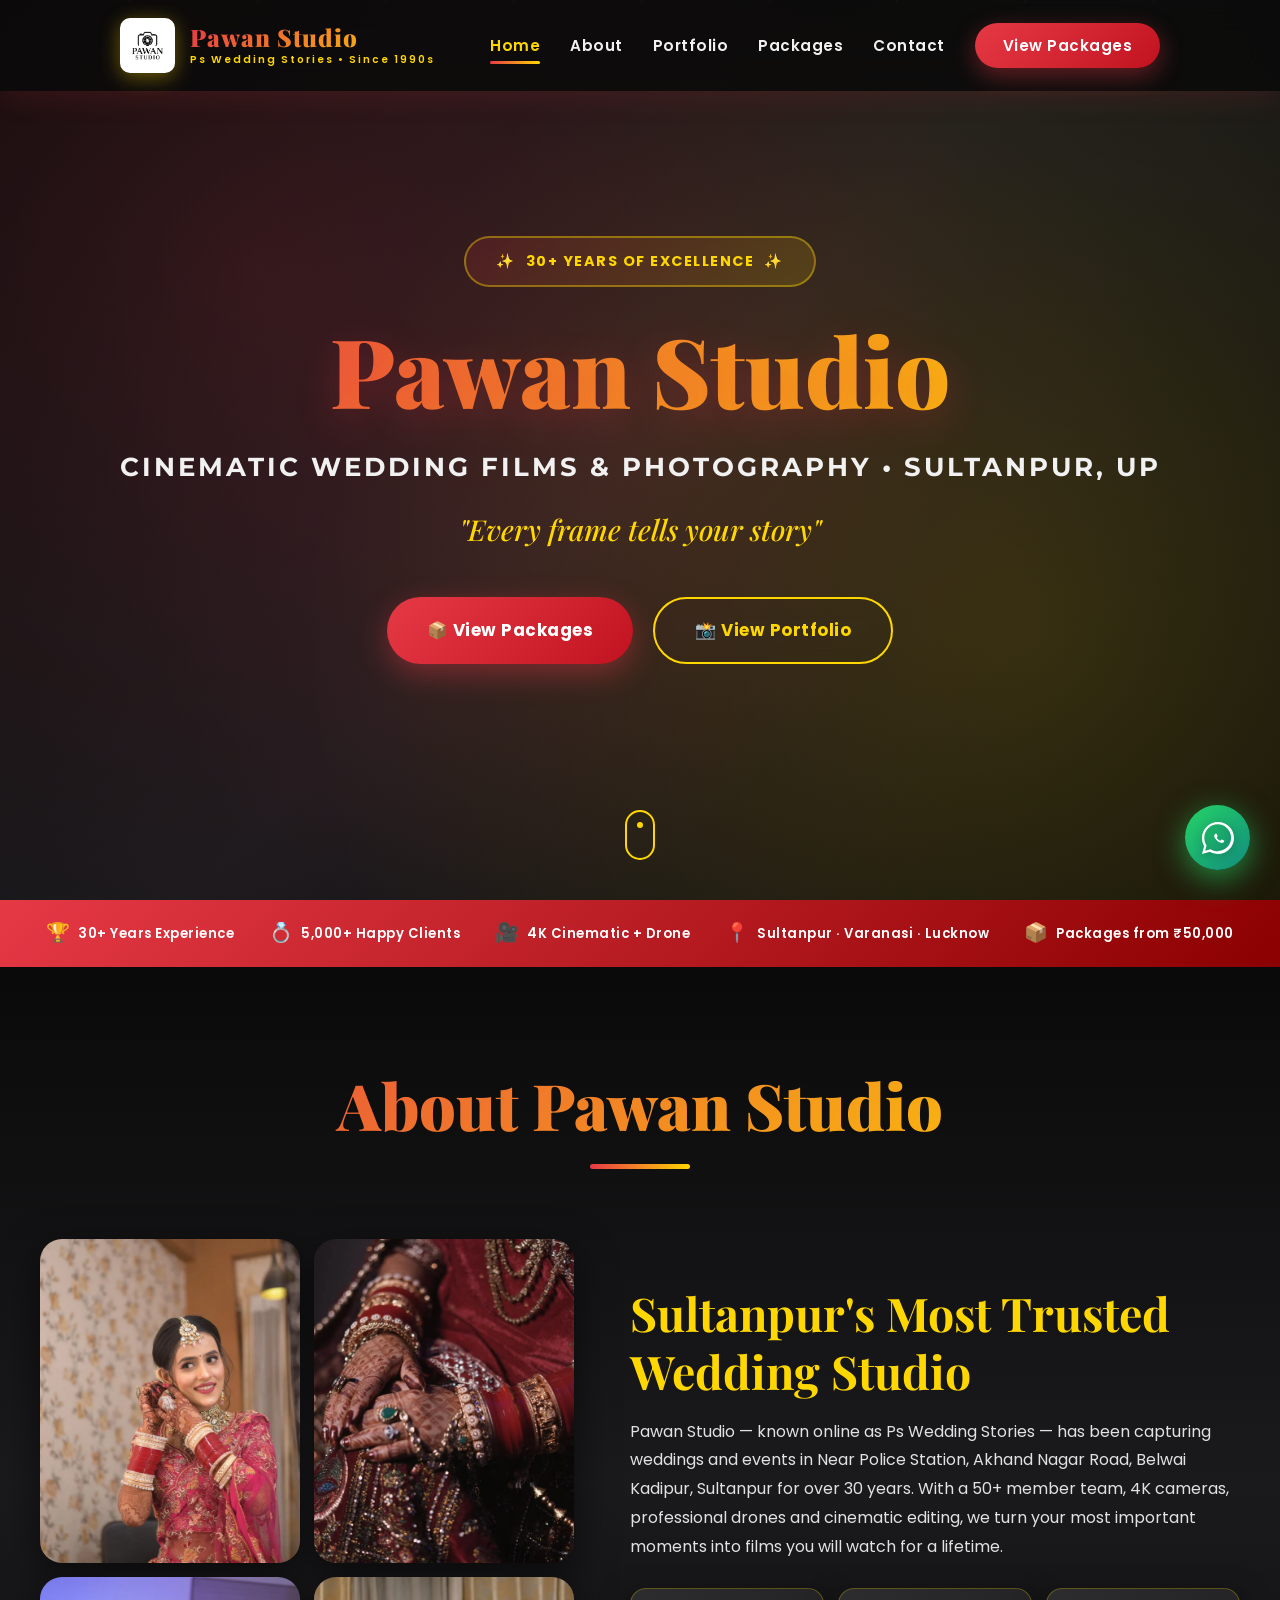
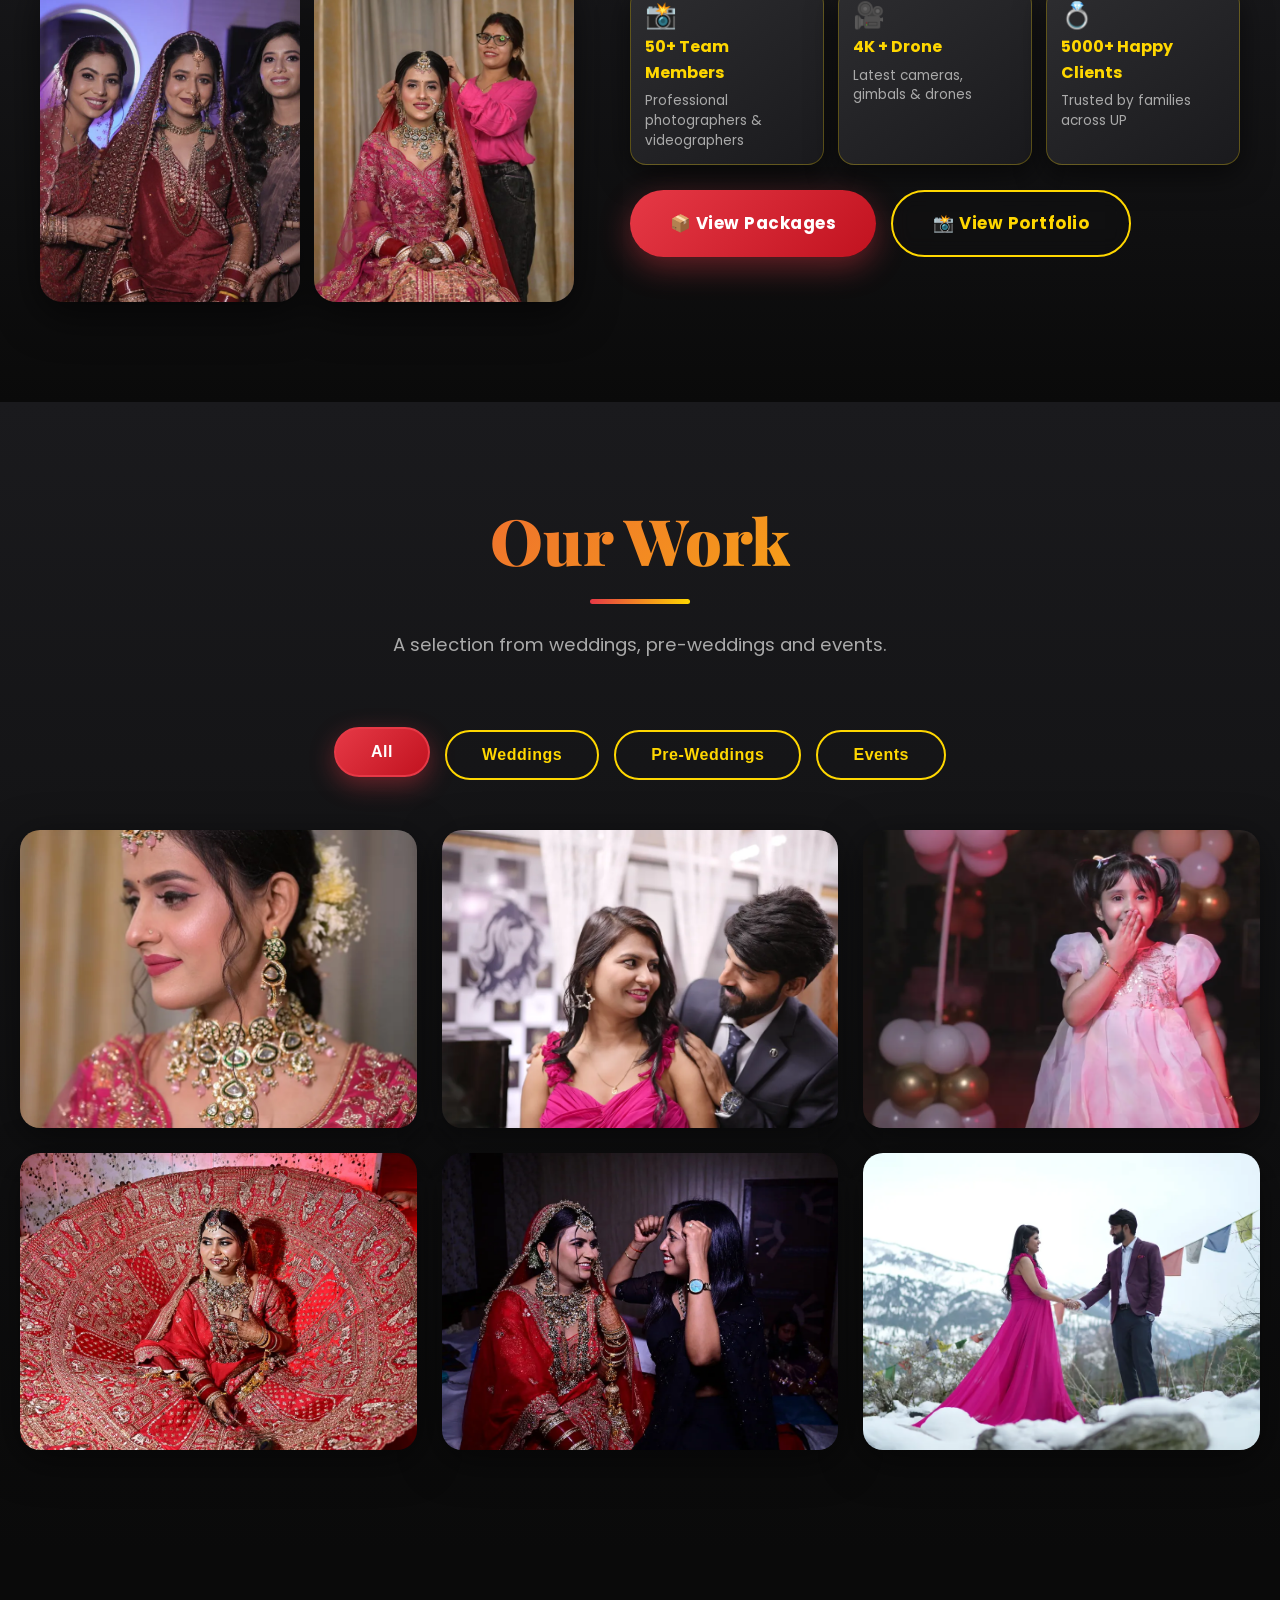
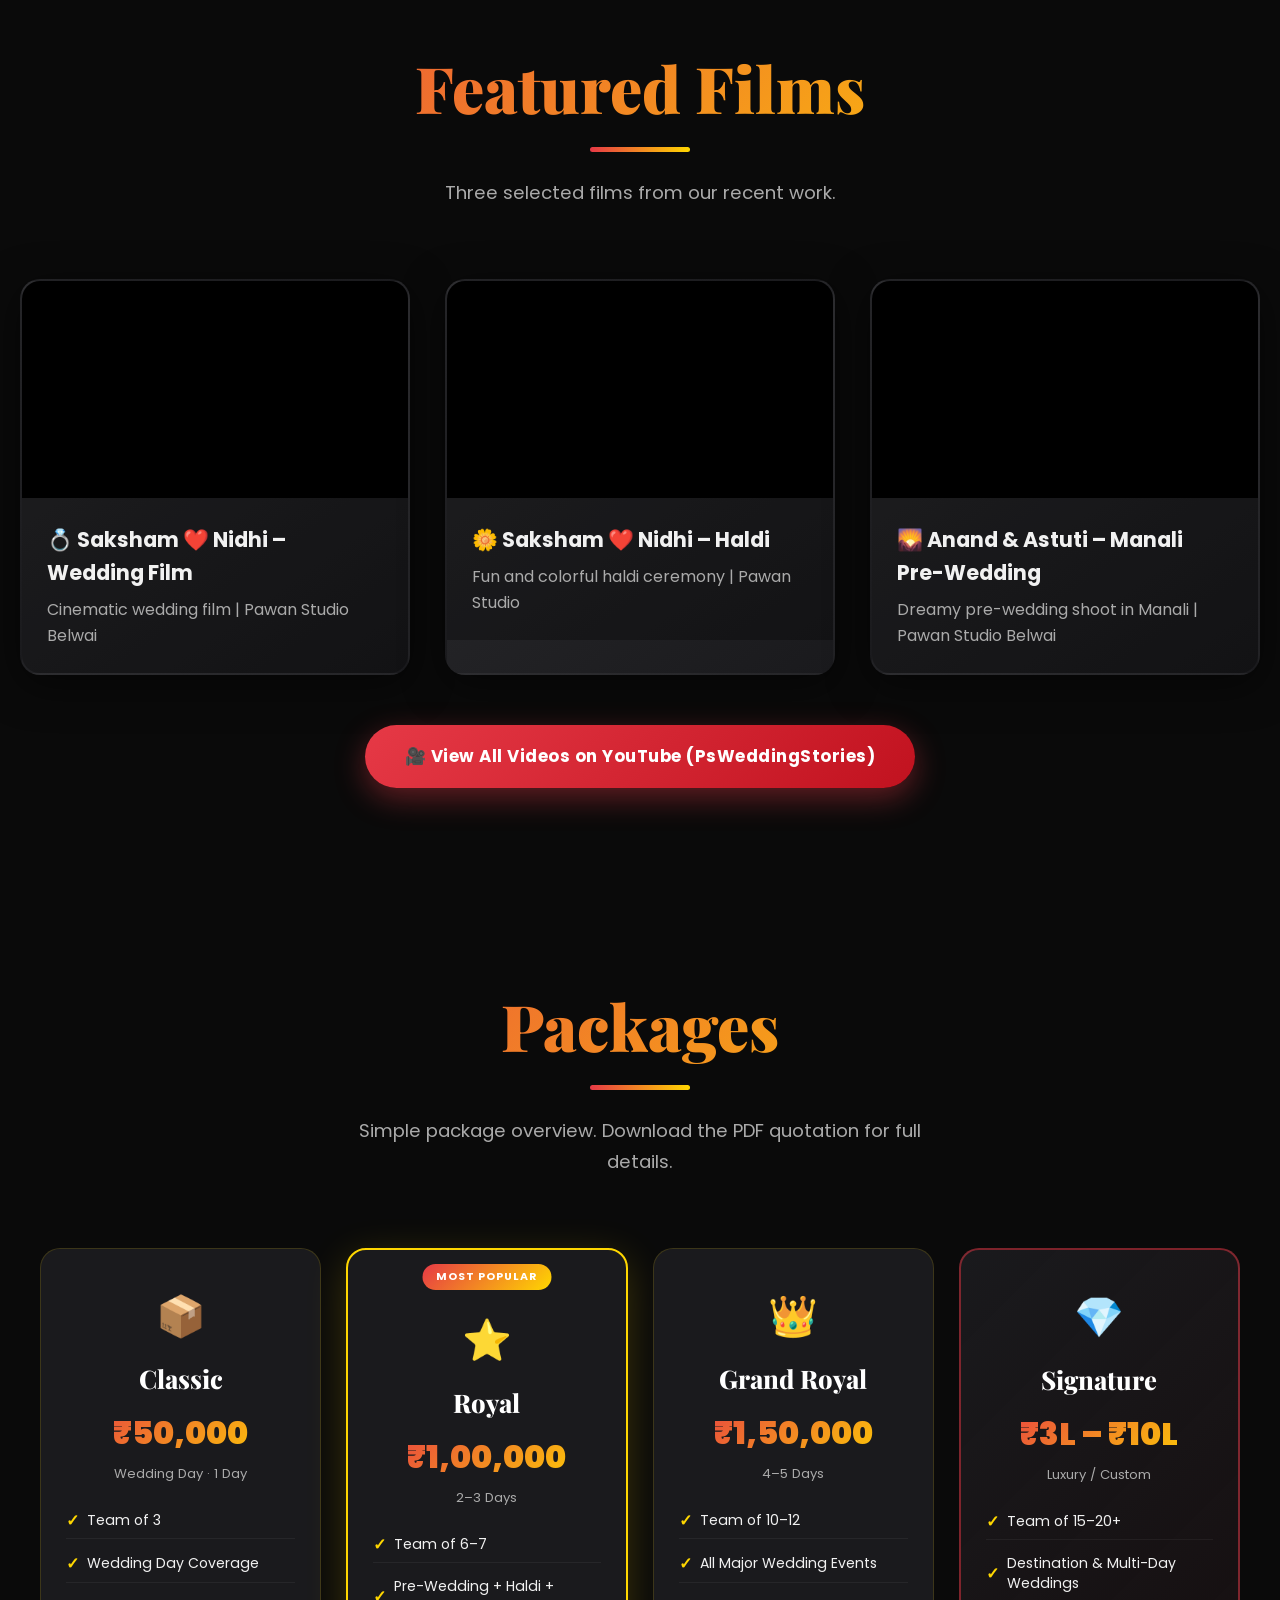
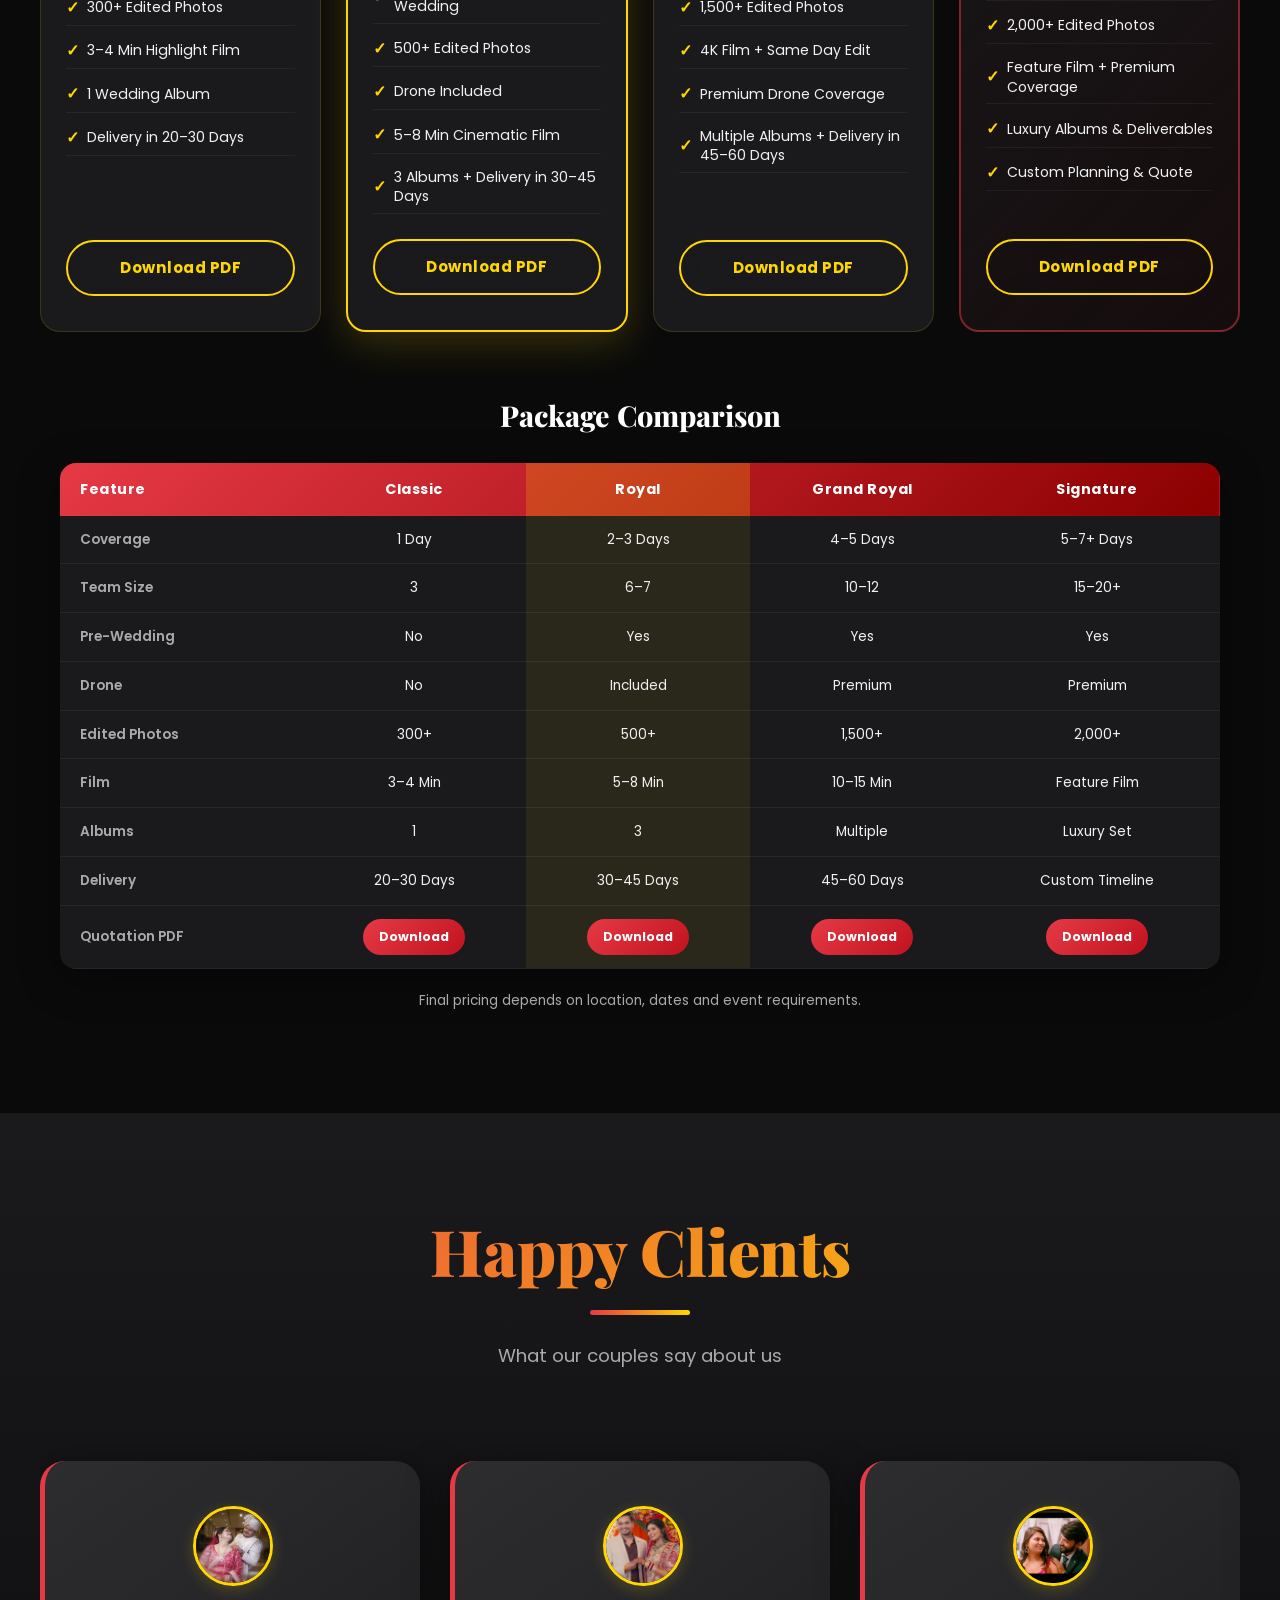
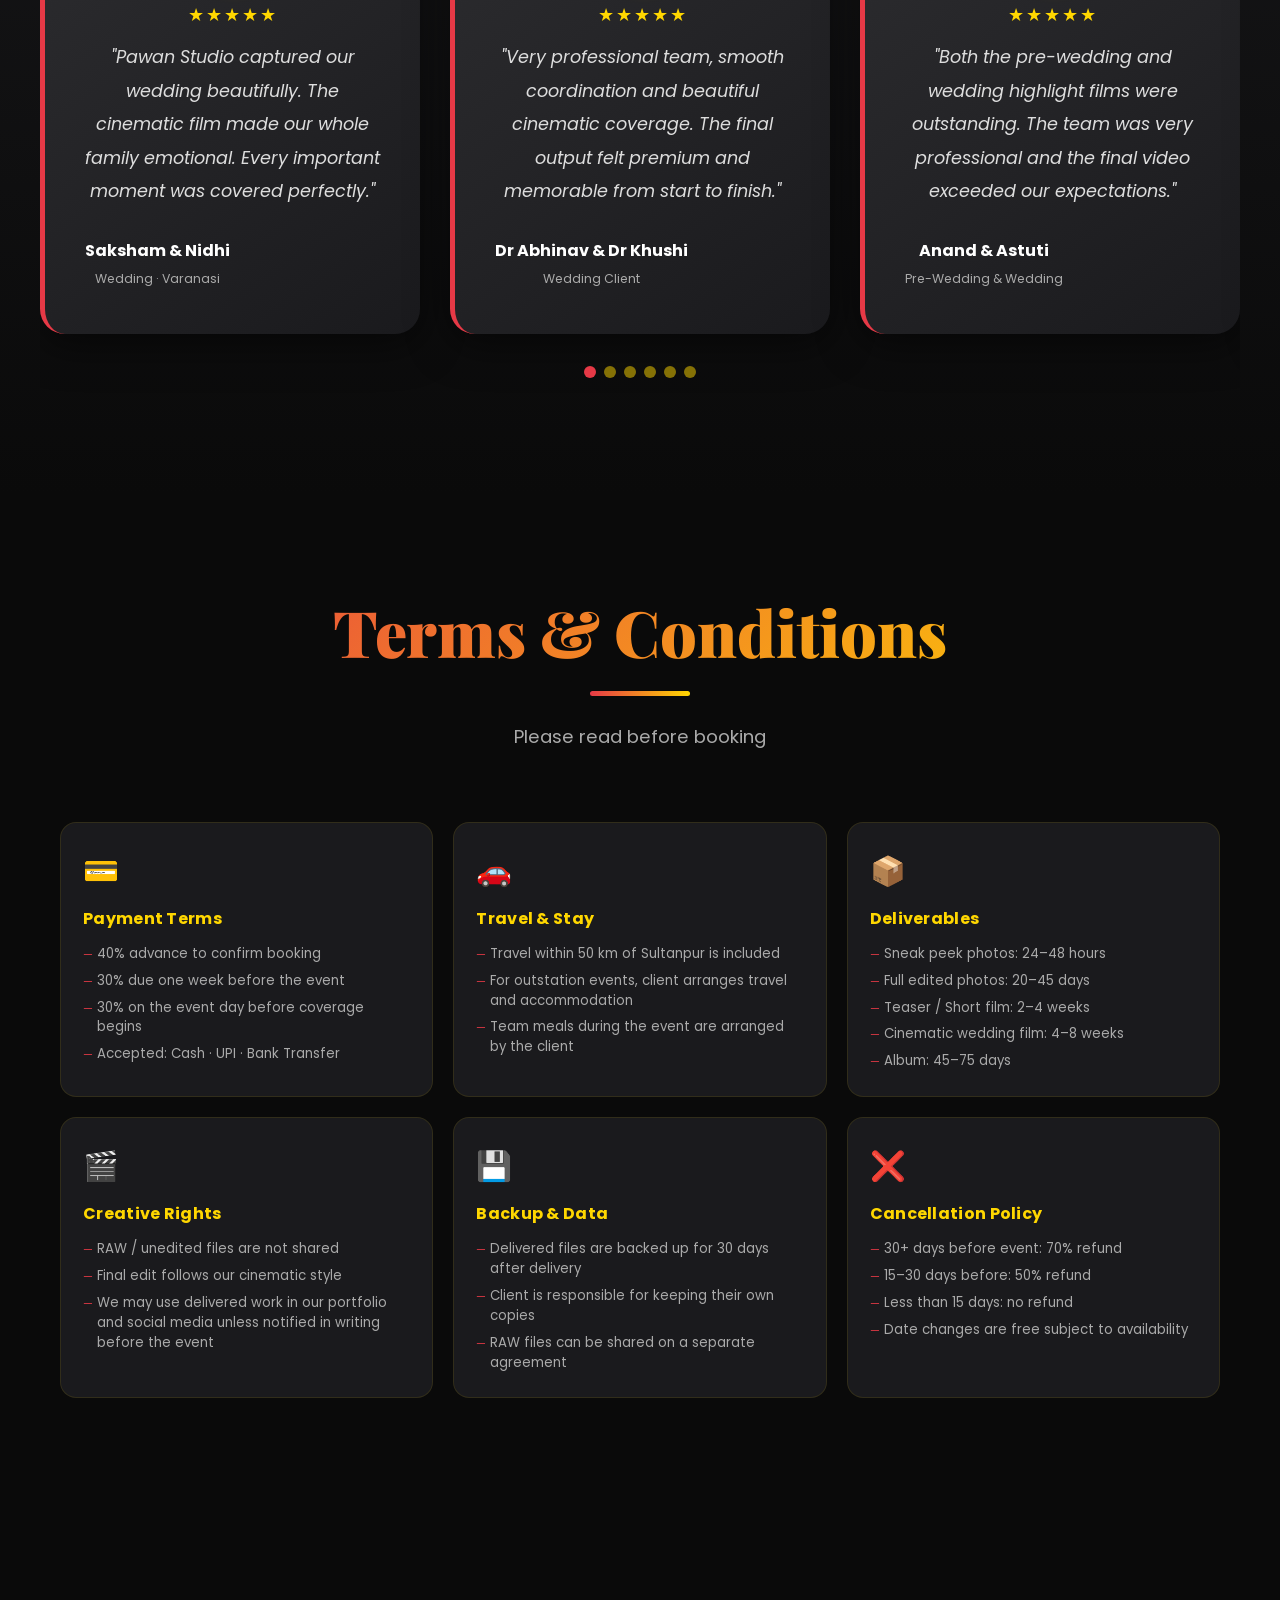
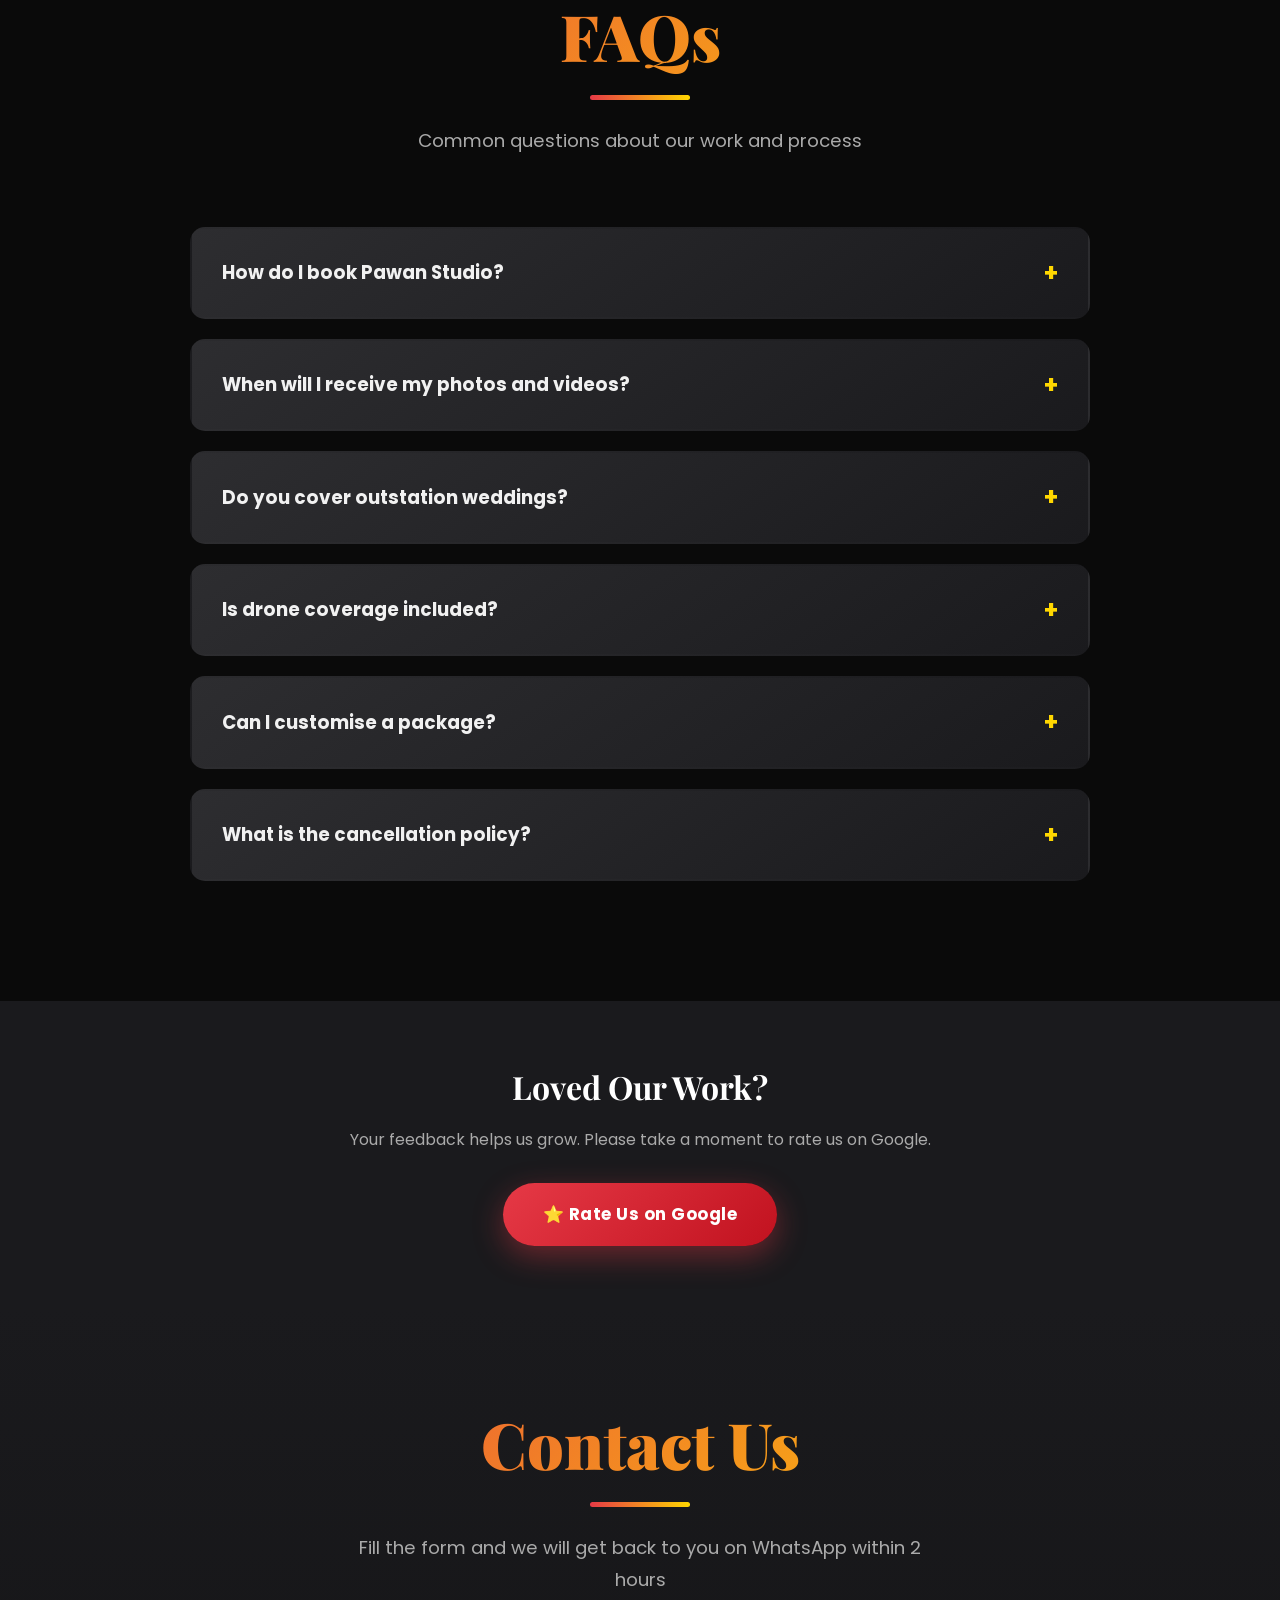
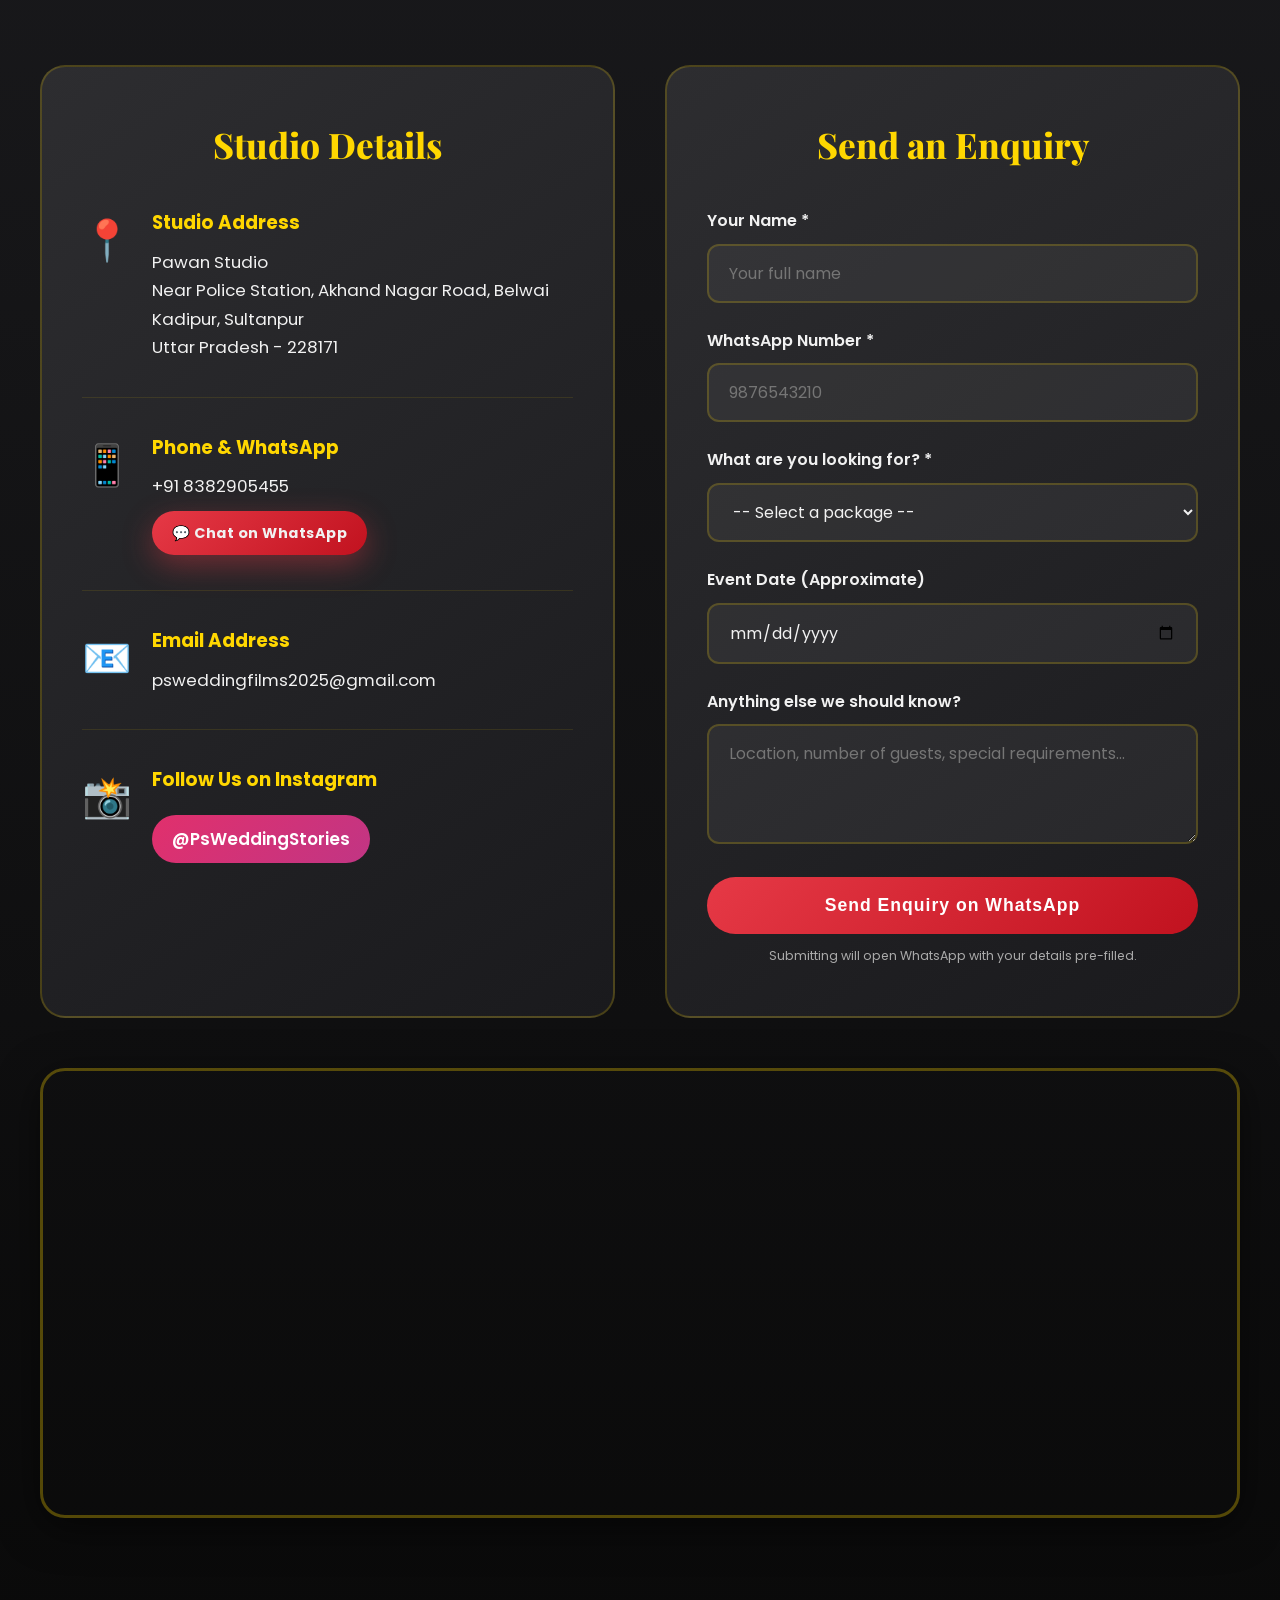
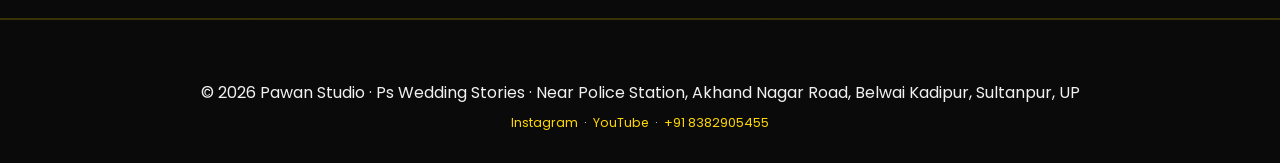
==== commit 8923f087: "Remove extra View Packages button from work section" ====
--- a/index.html
+++ b/index.html
@@ -417,12 +417,6 @@
         </div>
 
       </div>
-
-      <div style="text-align: center; margin-top: 60px;" data-aos="fade-up">
-        <a href="#contact" class="btn btn-primary">
-          <span>View Packages</span>
-        </a>
-      </div>
     </section>
 
 <!-- Lightbox -->
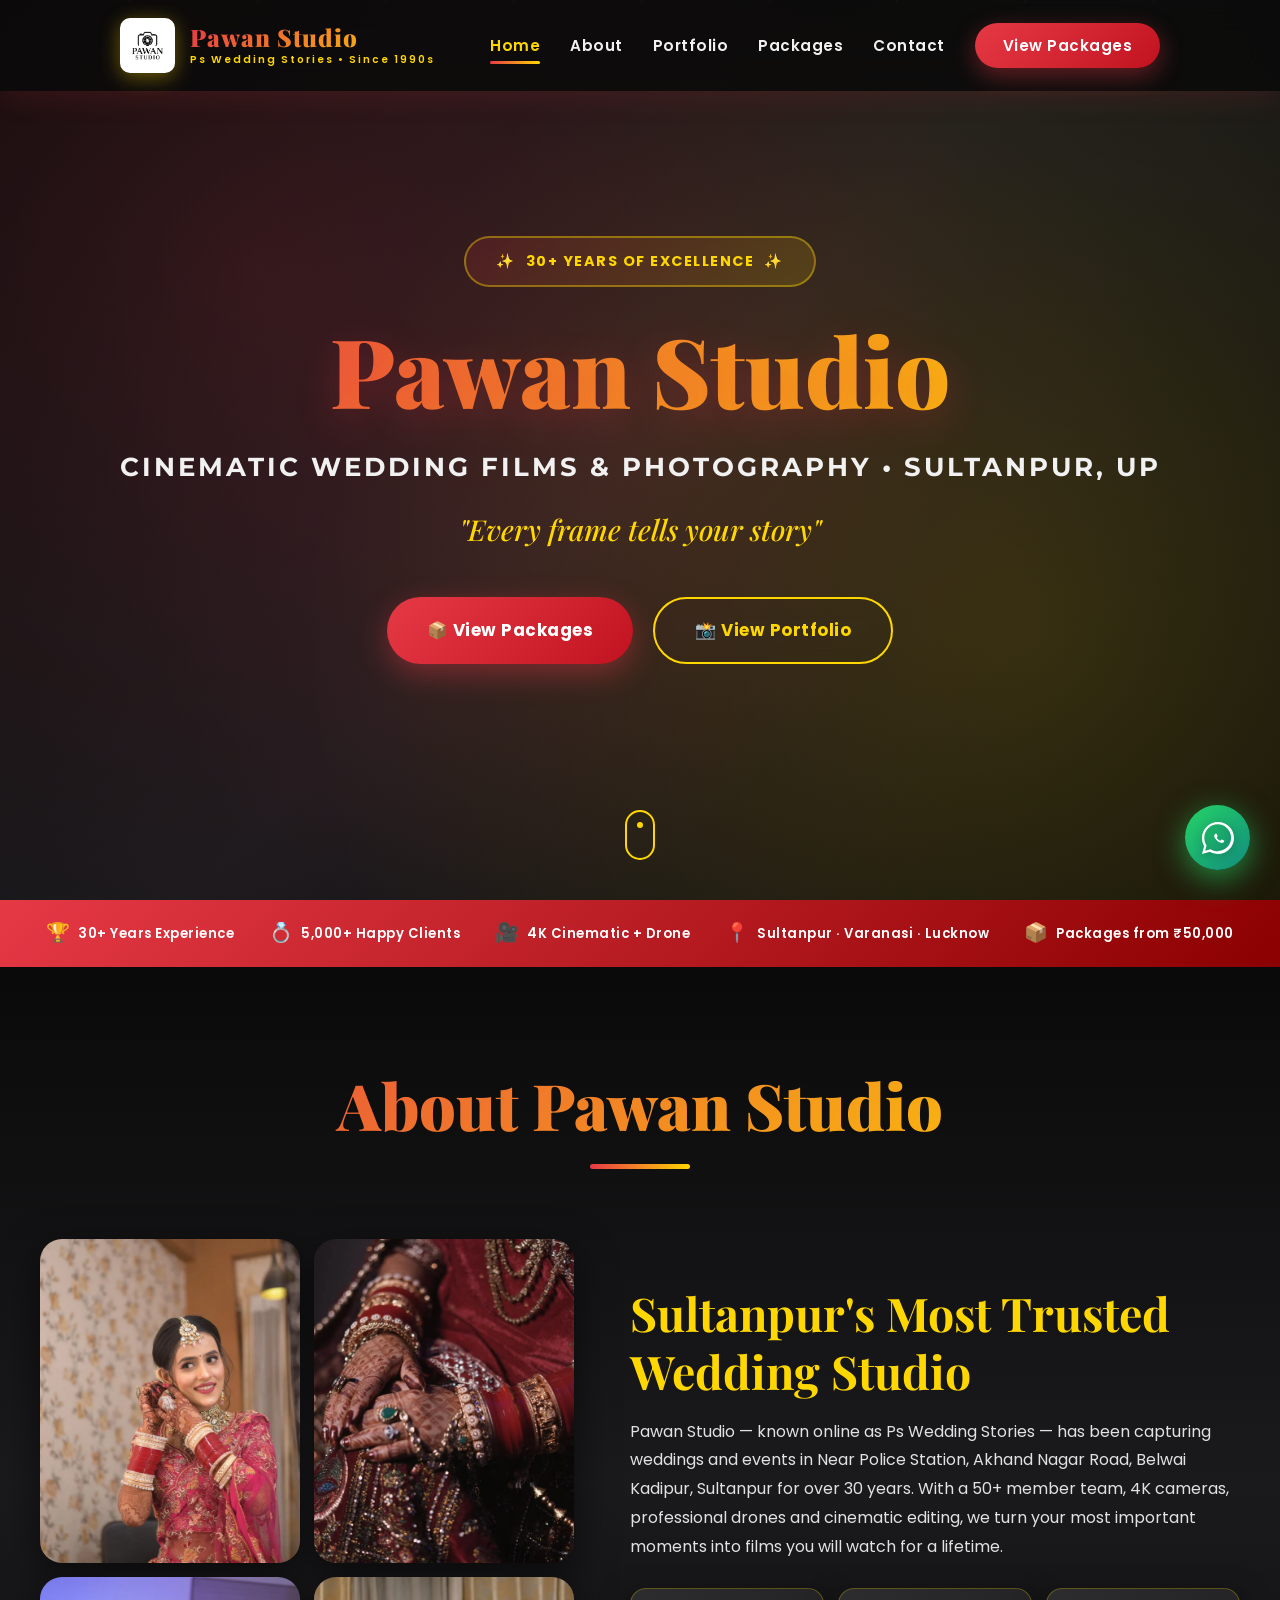
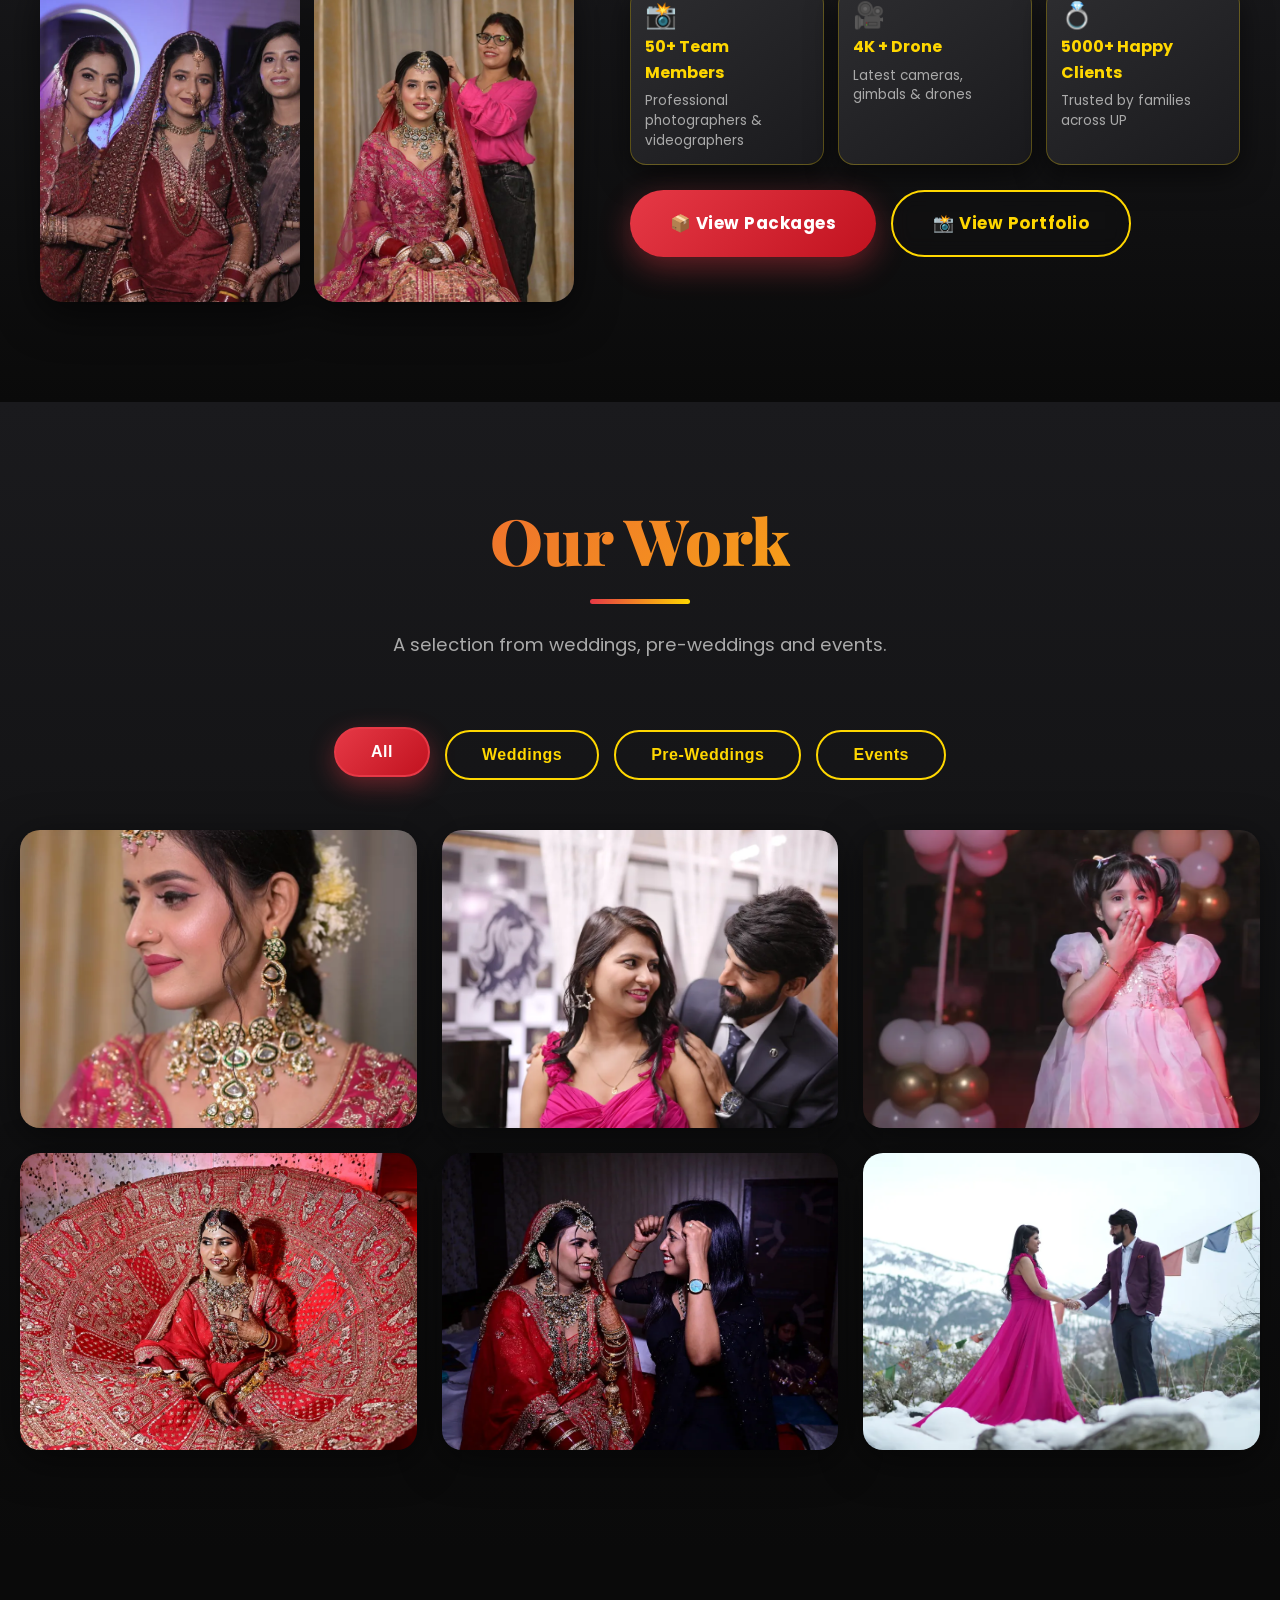
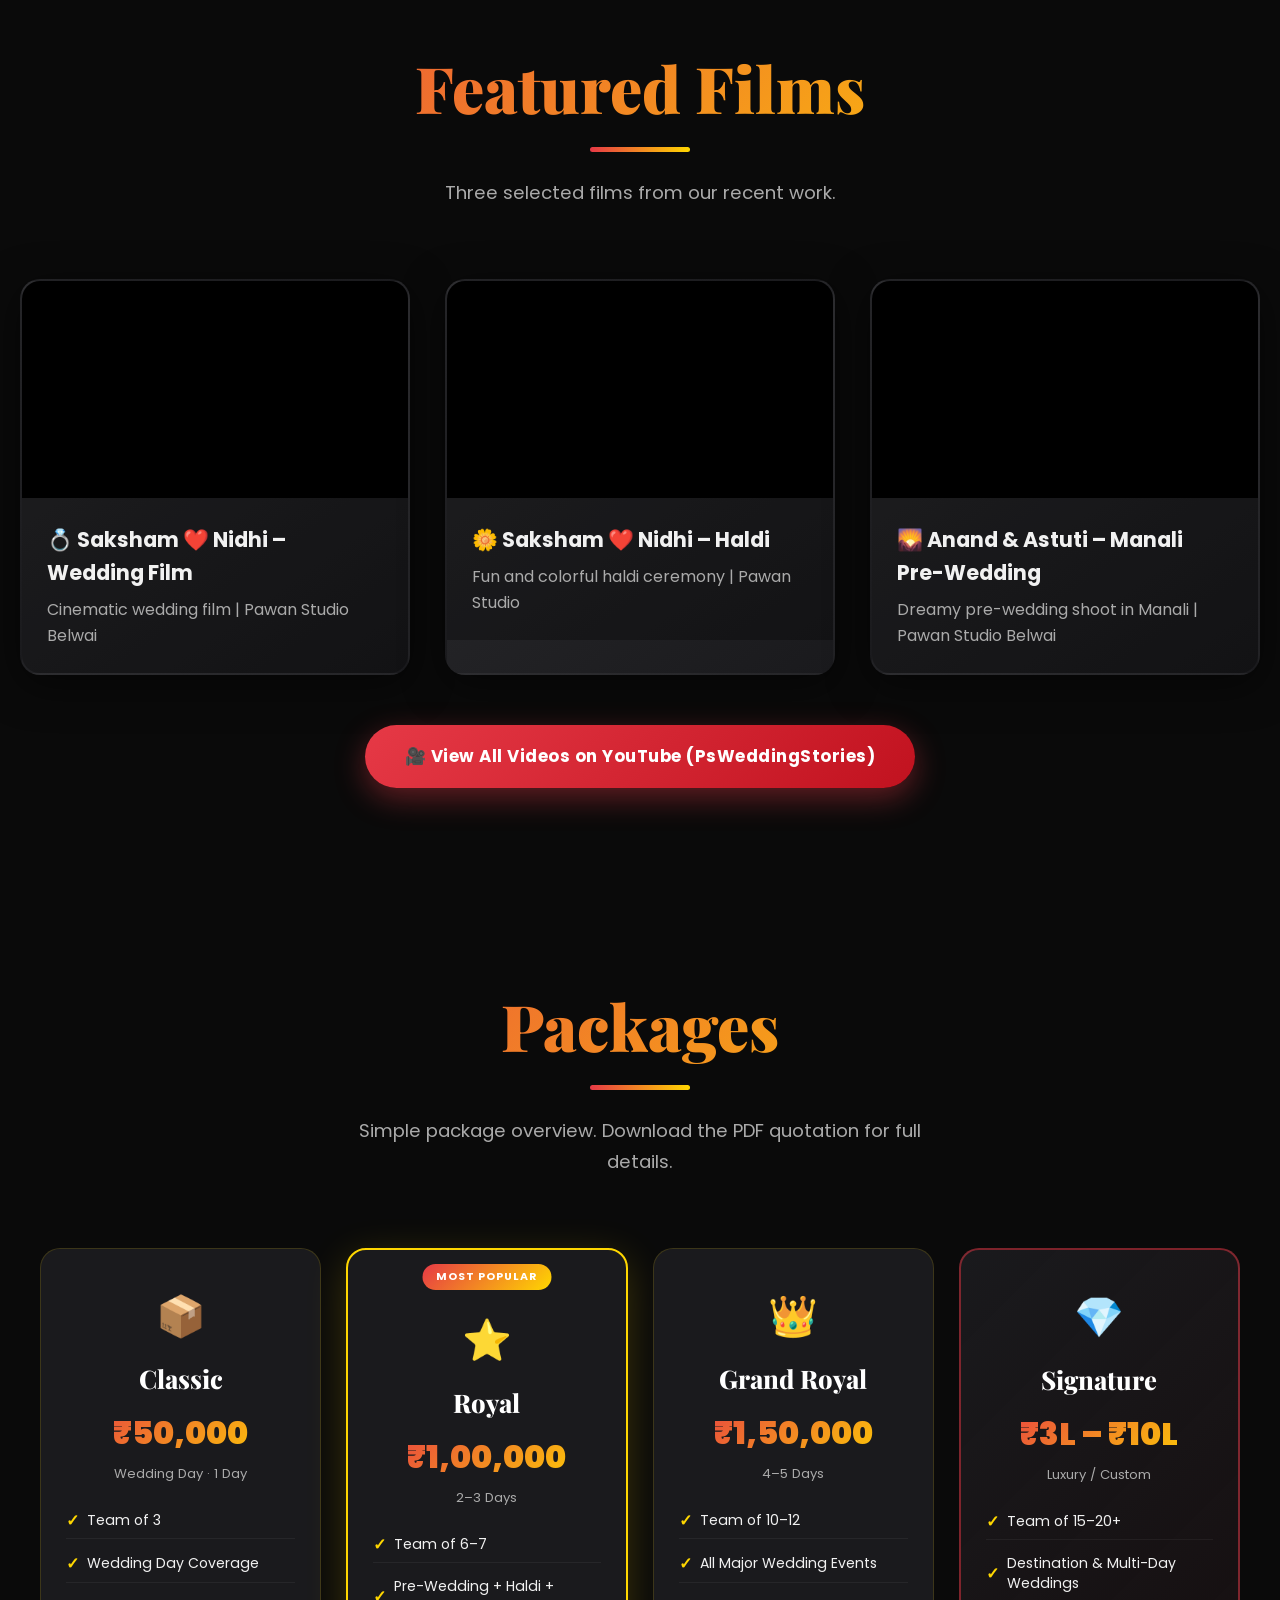
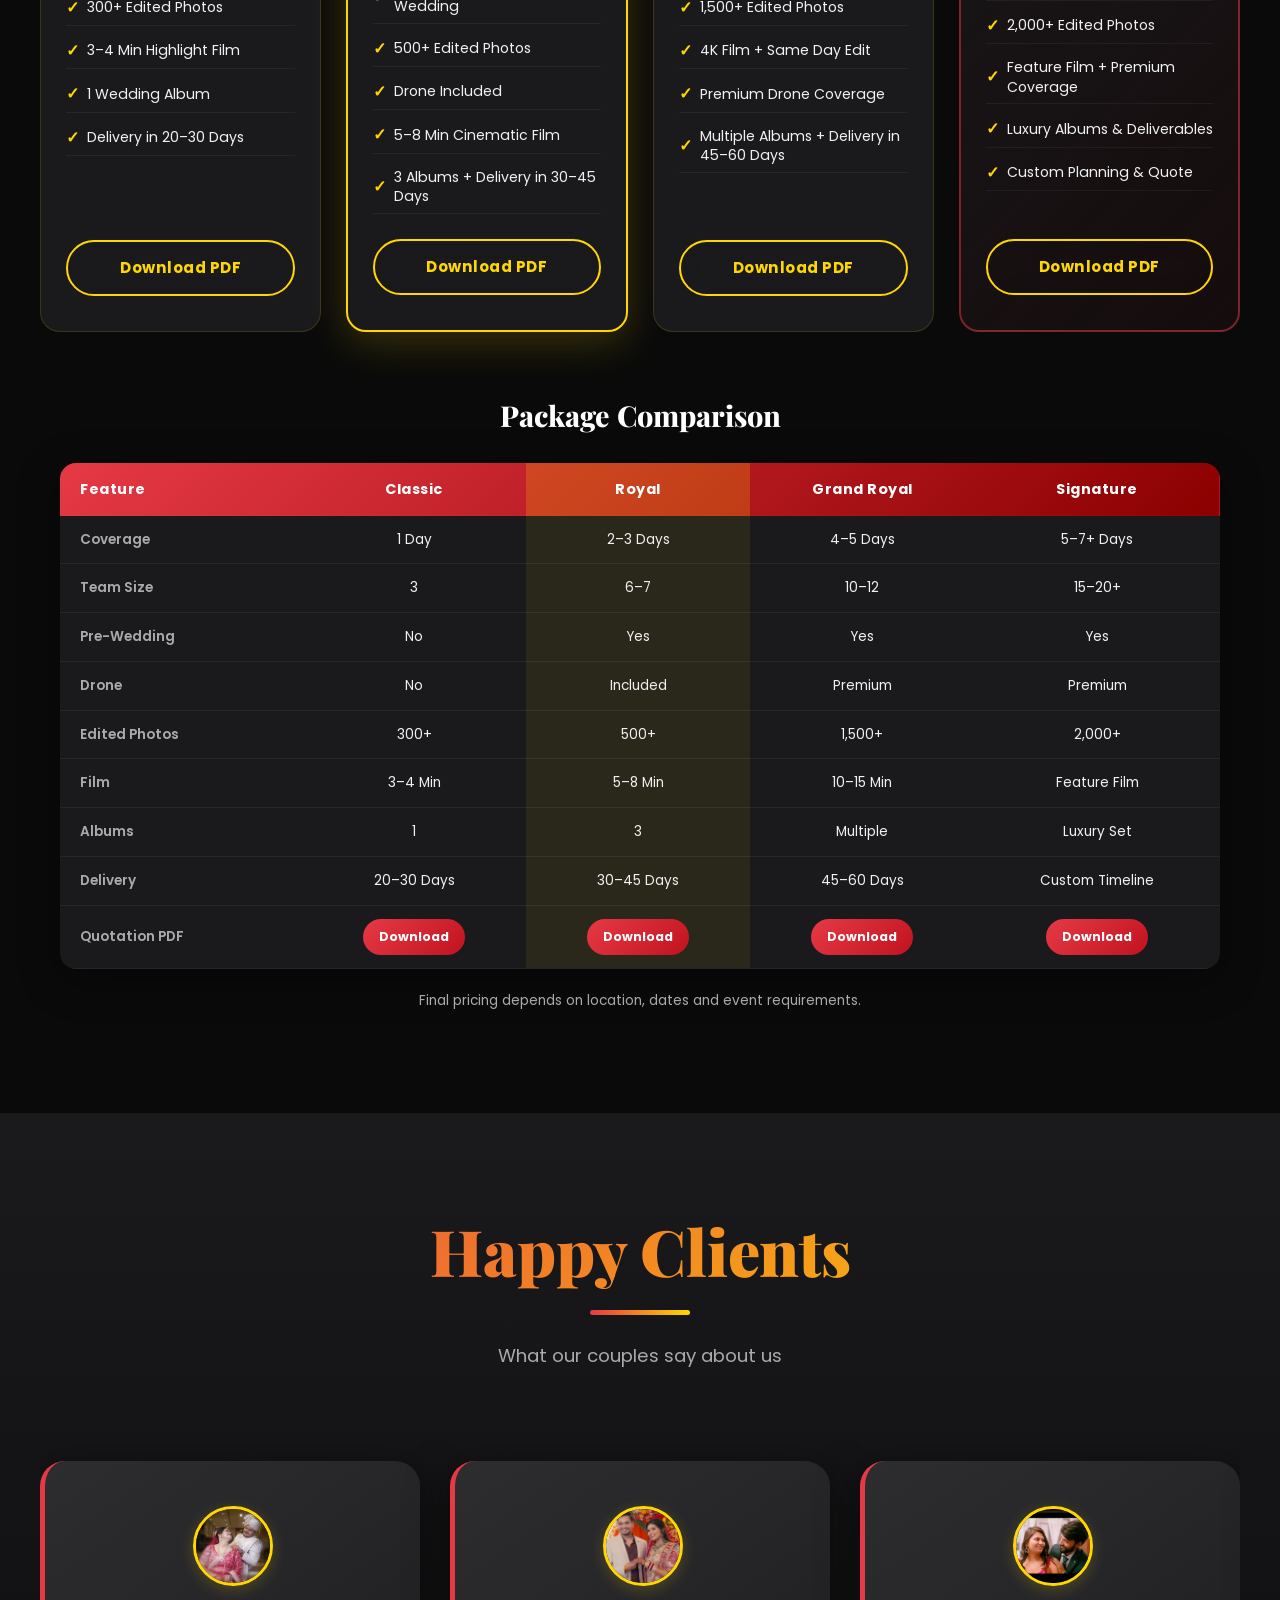
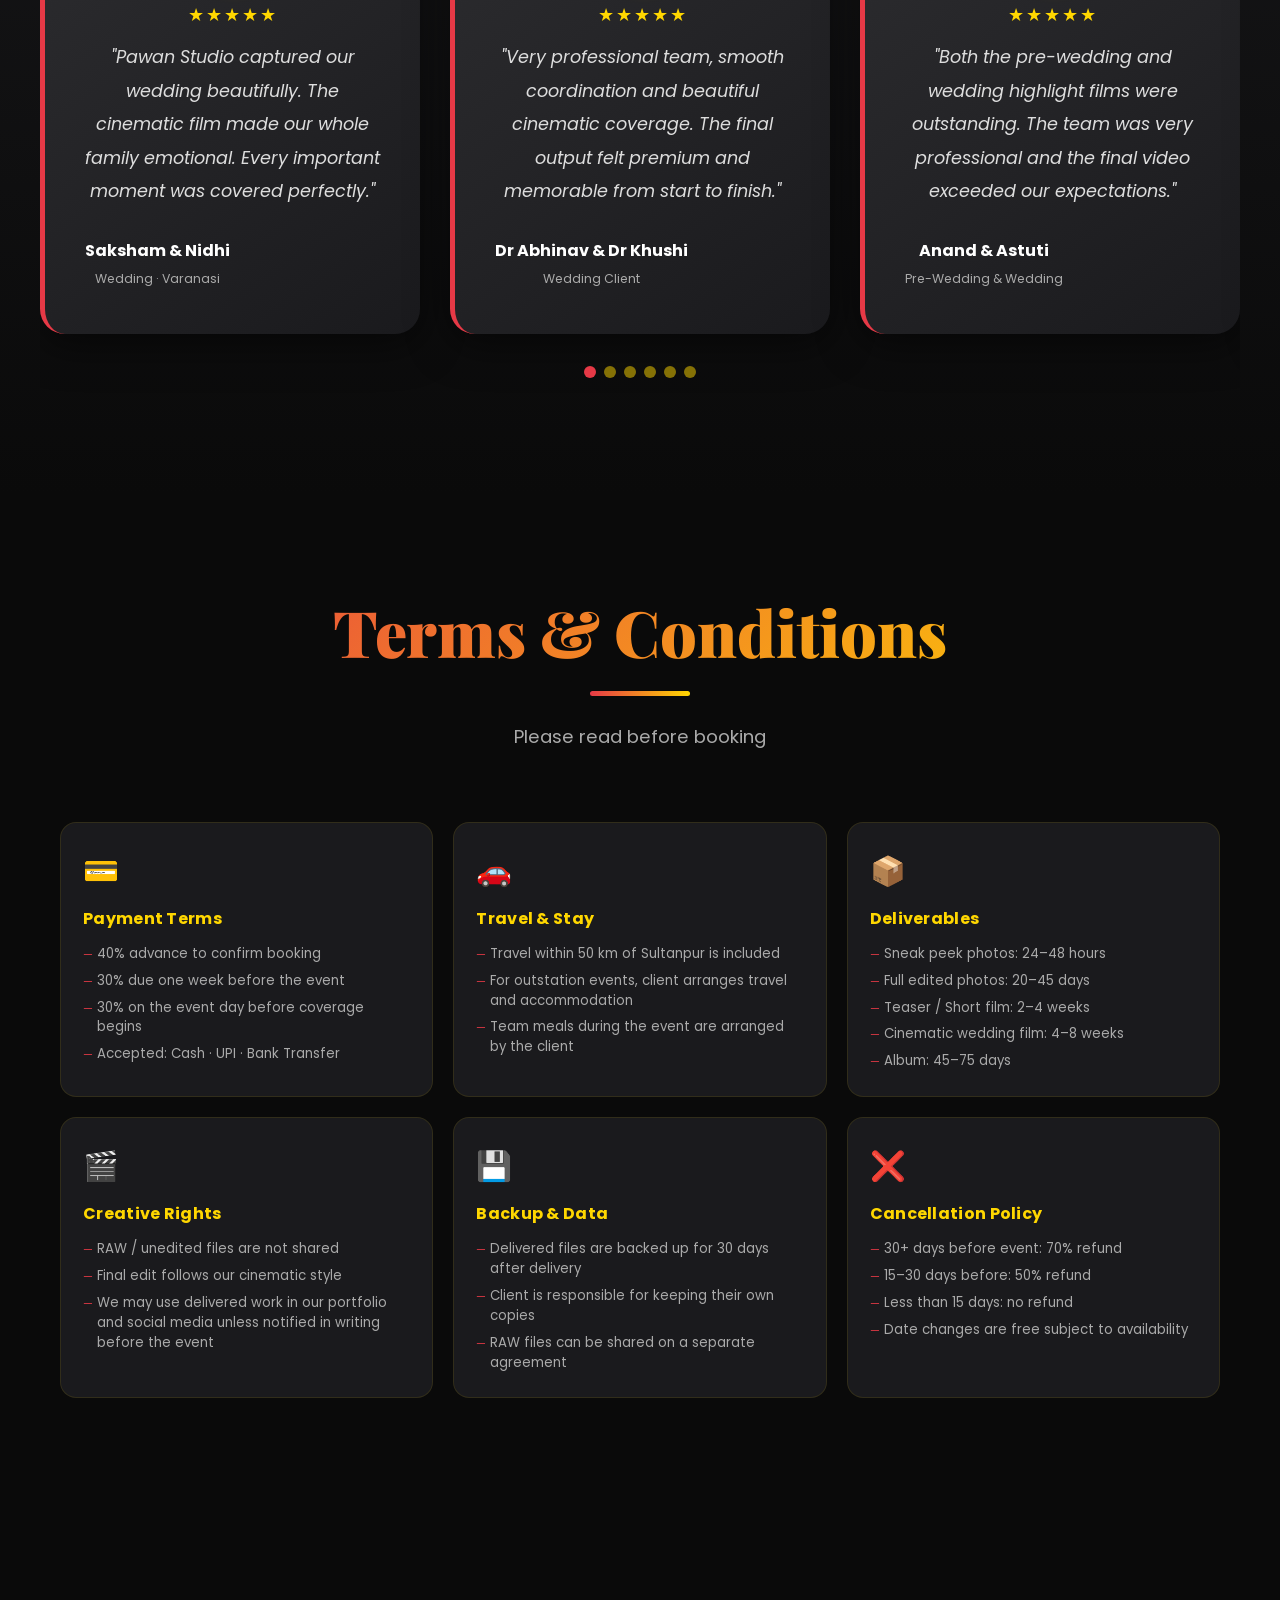
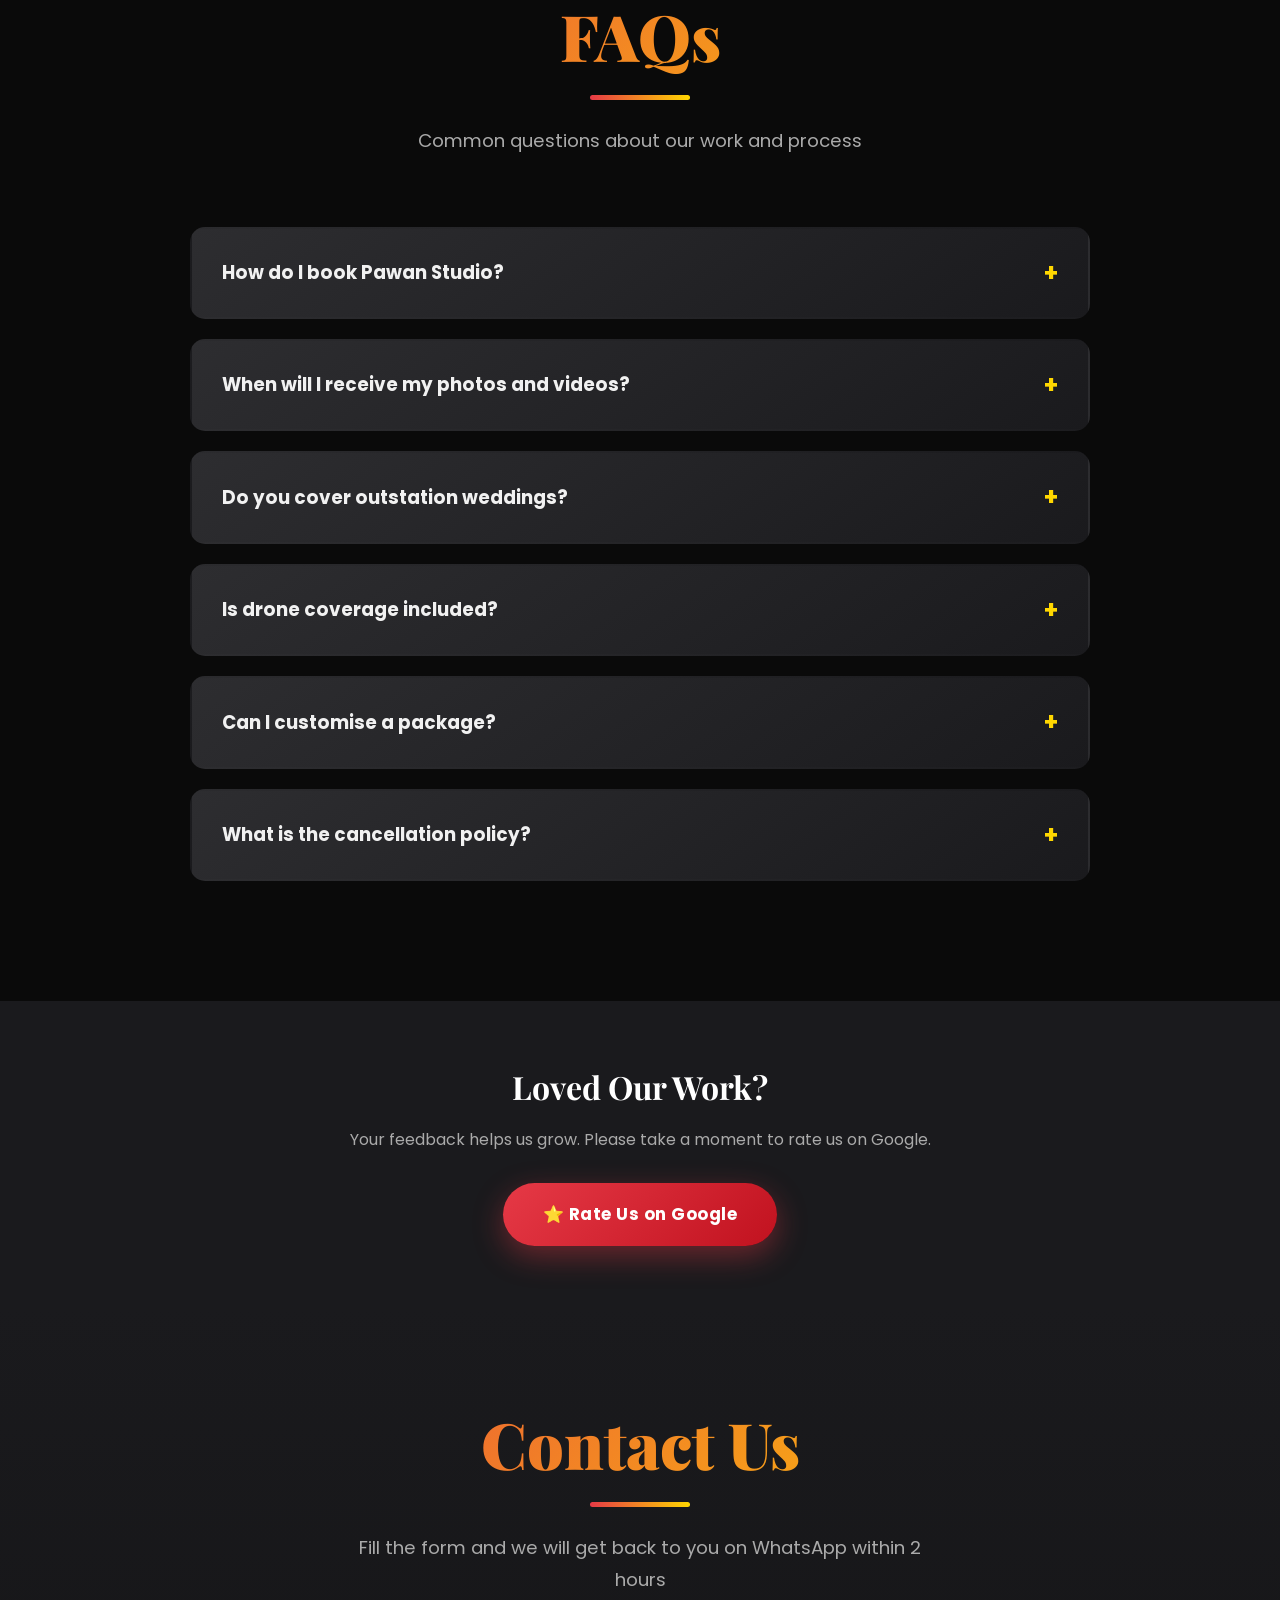
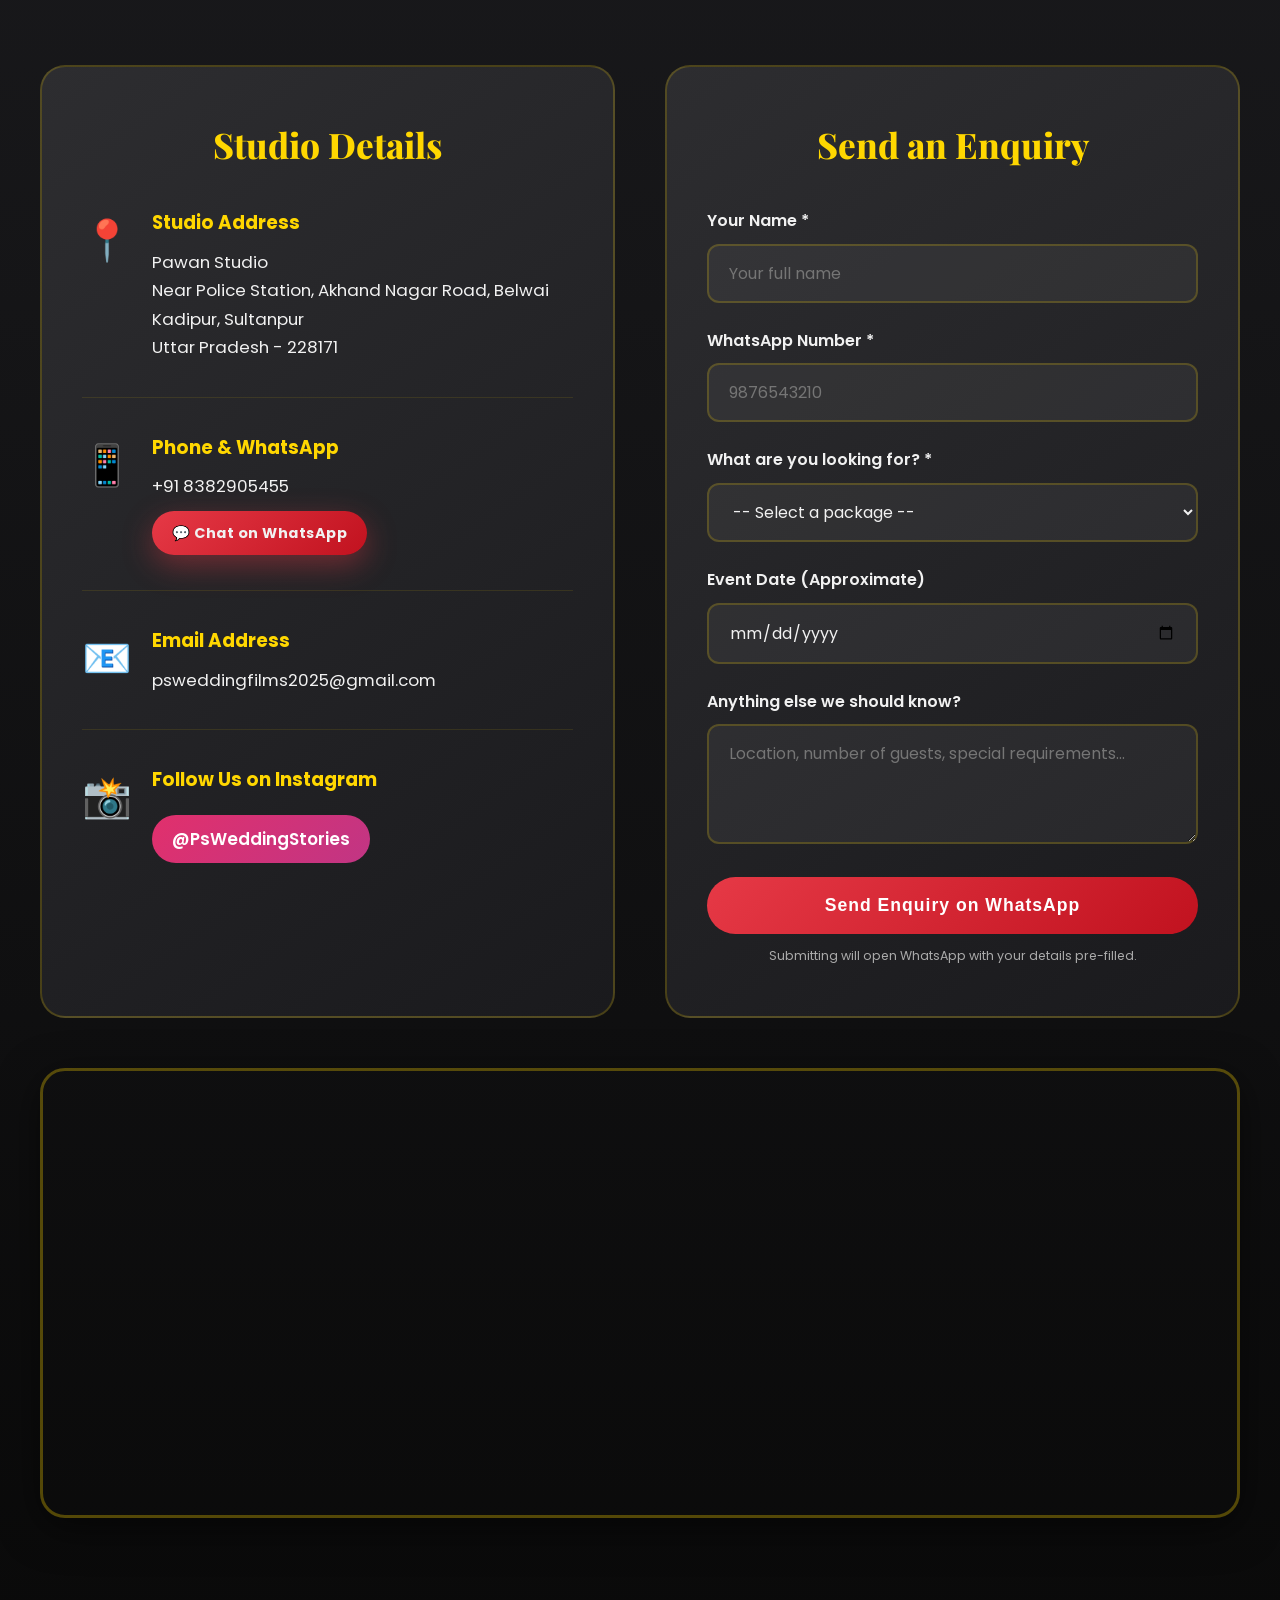
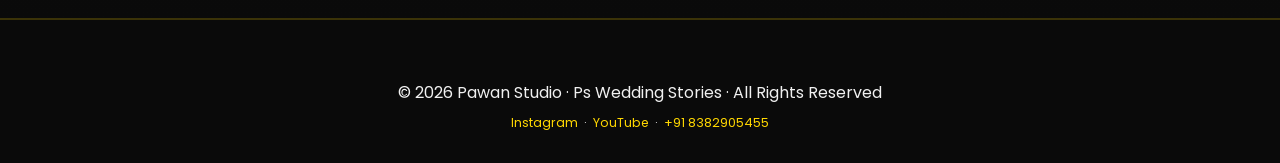
==== commit 28fe4123: "Simplify footer text for a cleaner look" ====
--- a/index.html
+++ b/index.html
@@ -1138,7 +1138,7 @@
   <!-- ==================== FOOTER ==================== -->
   <footer class="footer">
     <div class="footer-content">
-      <p>© <span id="footerYear"></span> Pawan Studio · Ps Wedding Stories · Near Police Station, Akhand Nagar Road, Belwai Kadipur, Sultanpur, UP</p>
+      <p>© <span id="footerYear"></span> Pawan Studio · Ps Wedding Stories · All Rights Reserved</p>
       <p style="margin-top:8px; font-size:0.78rem;">
         <a href="https://www.instagram.com/PsWeddingStories" target="_blank" style="color:var(--primary-gold); text-decoration:none;">Instagram</a>
         &nbsp;·&nbsp;
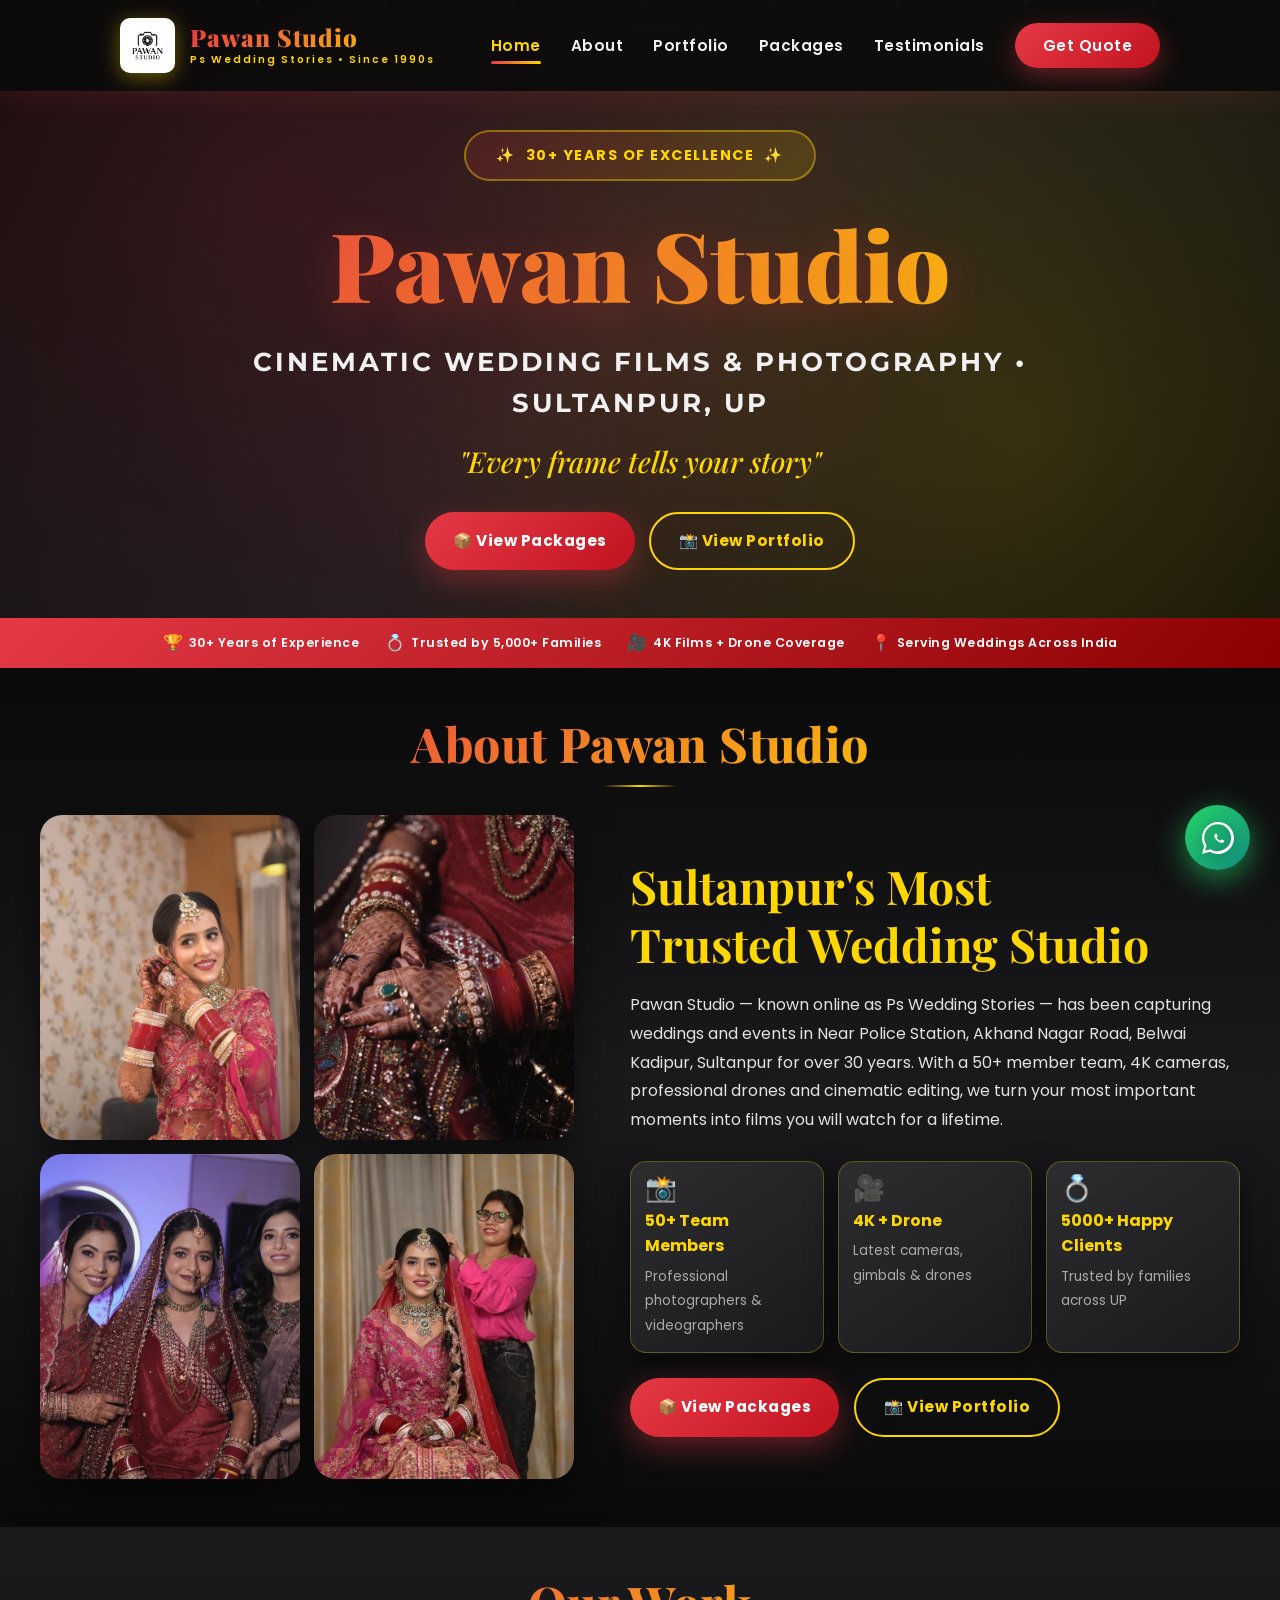
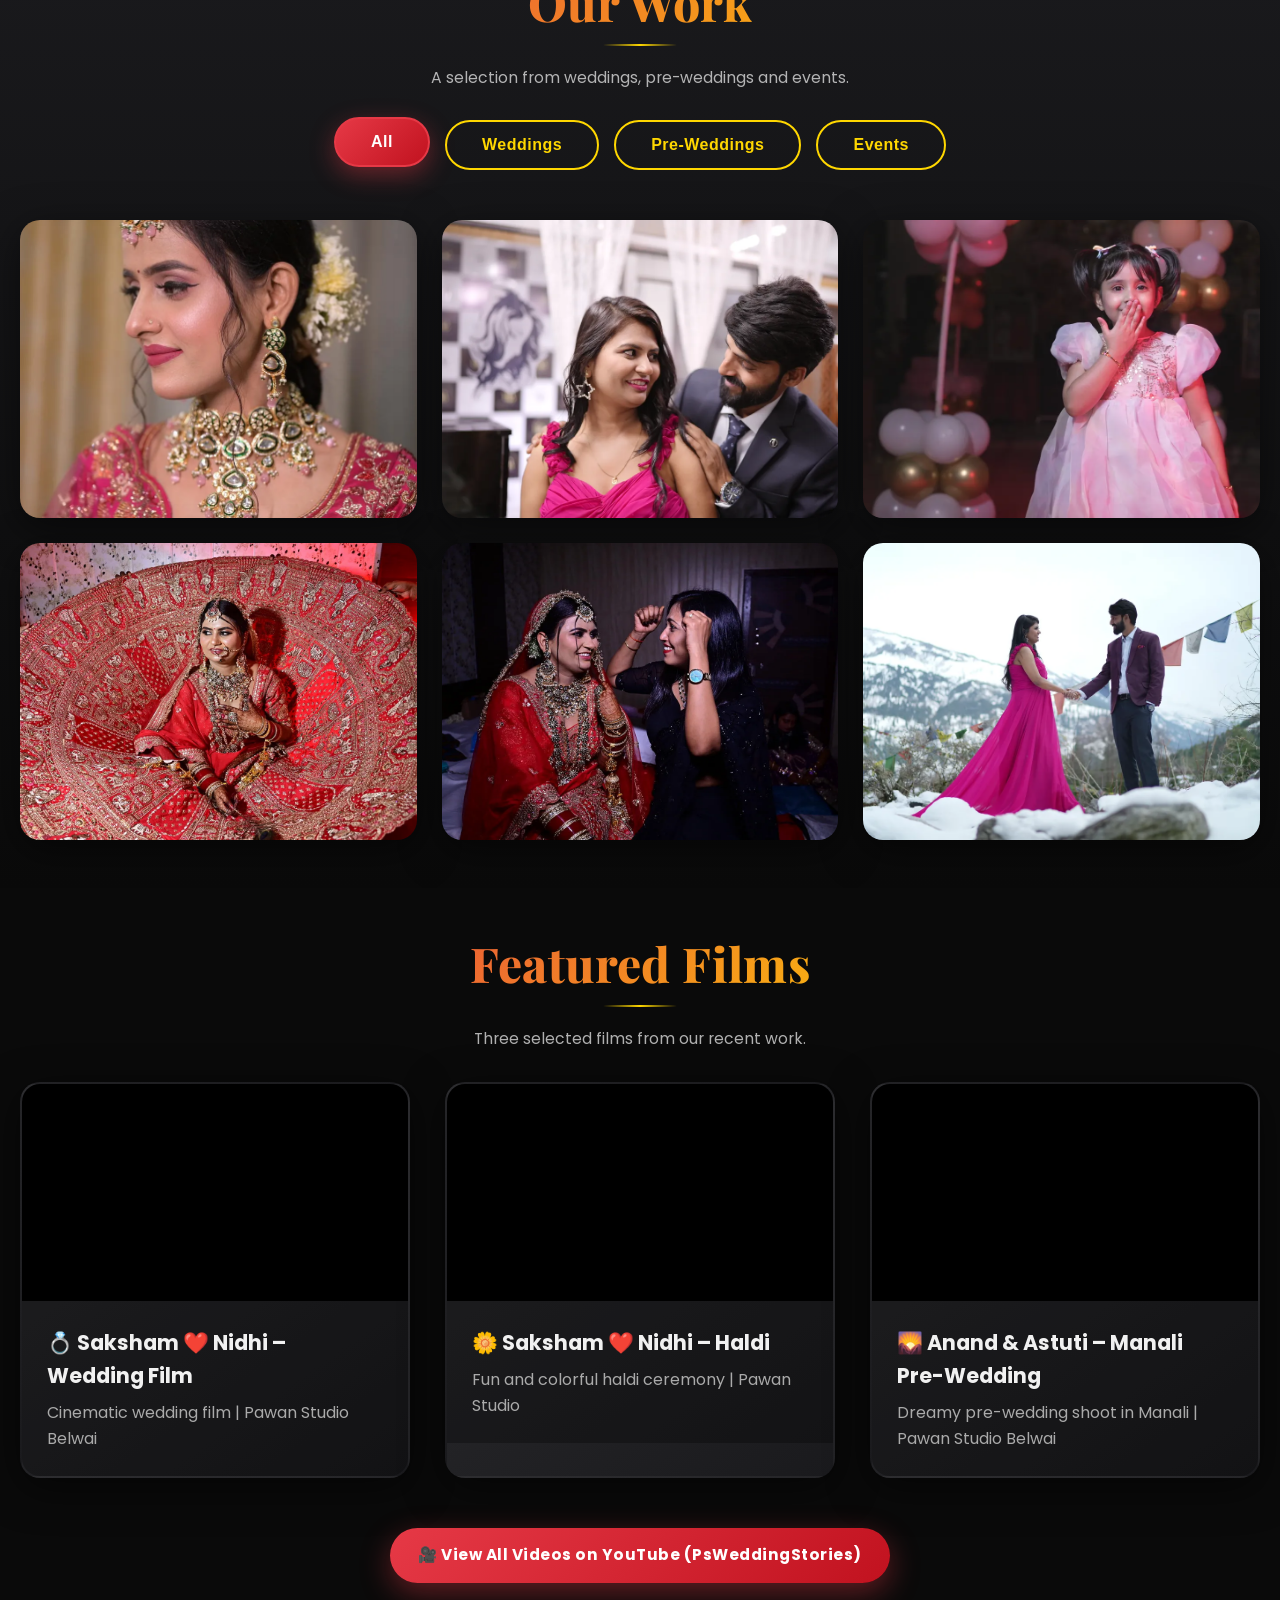
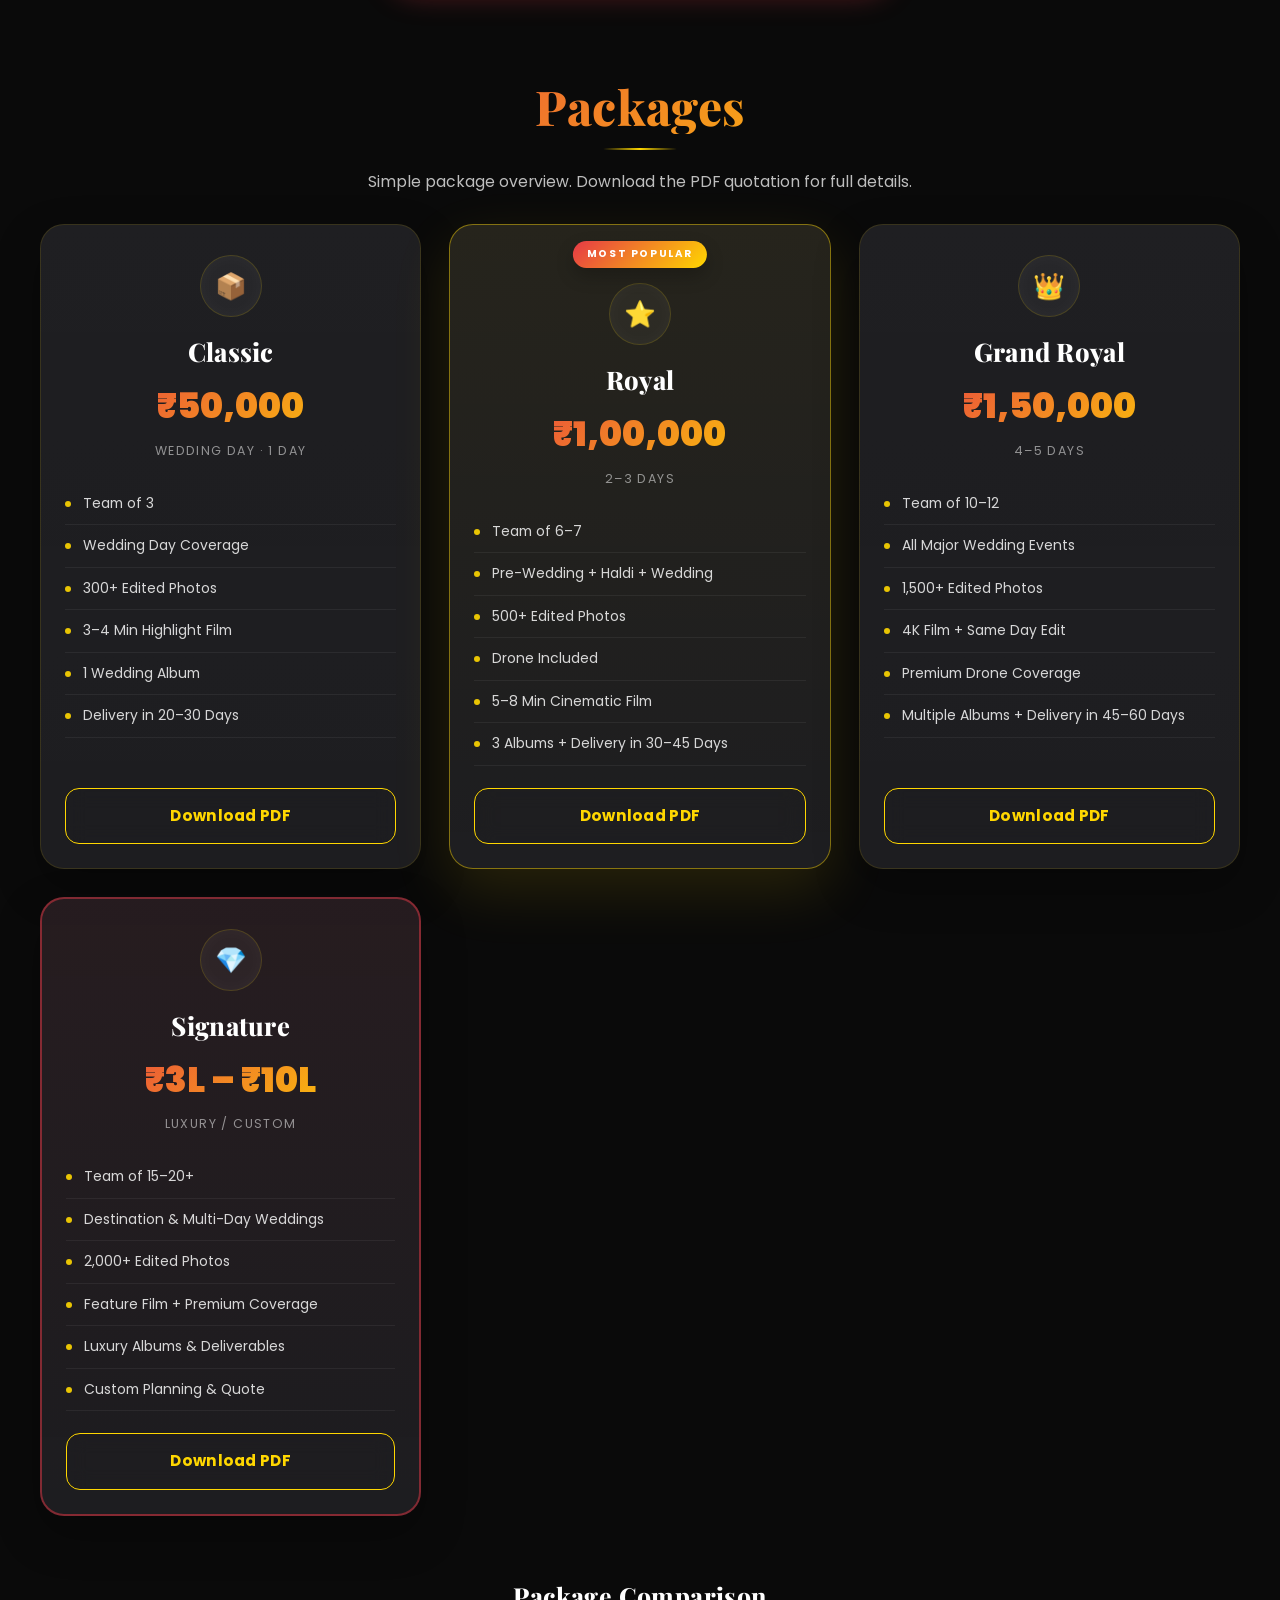
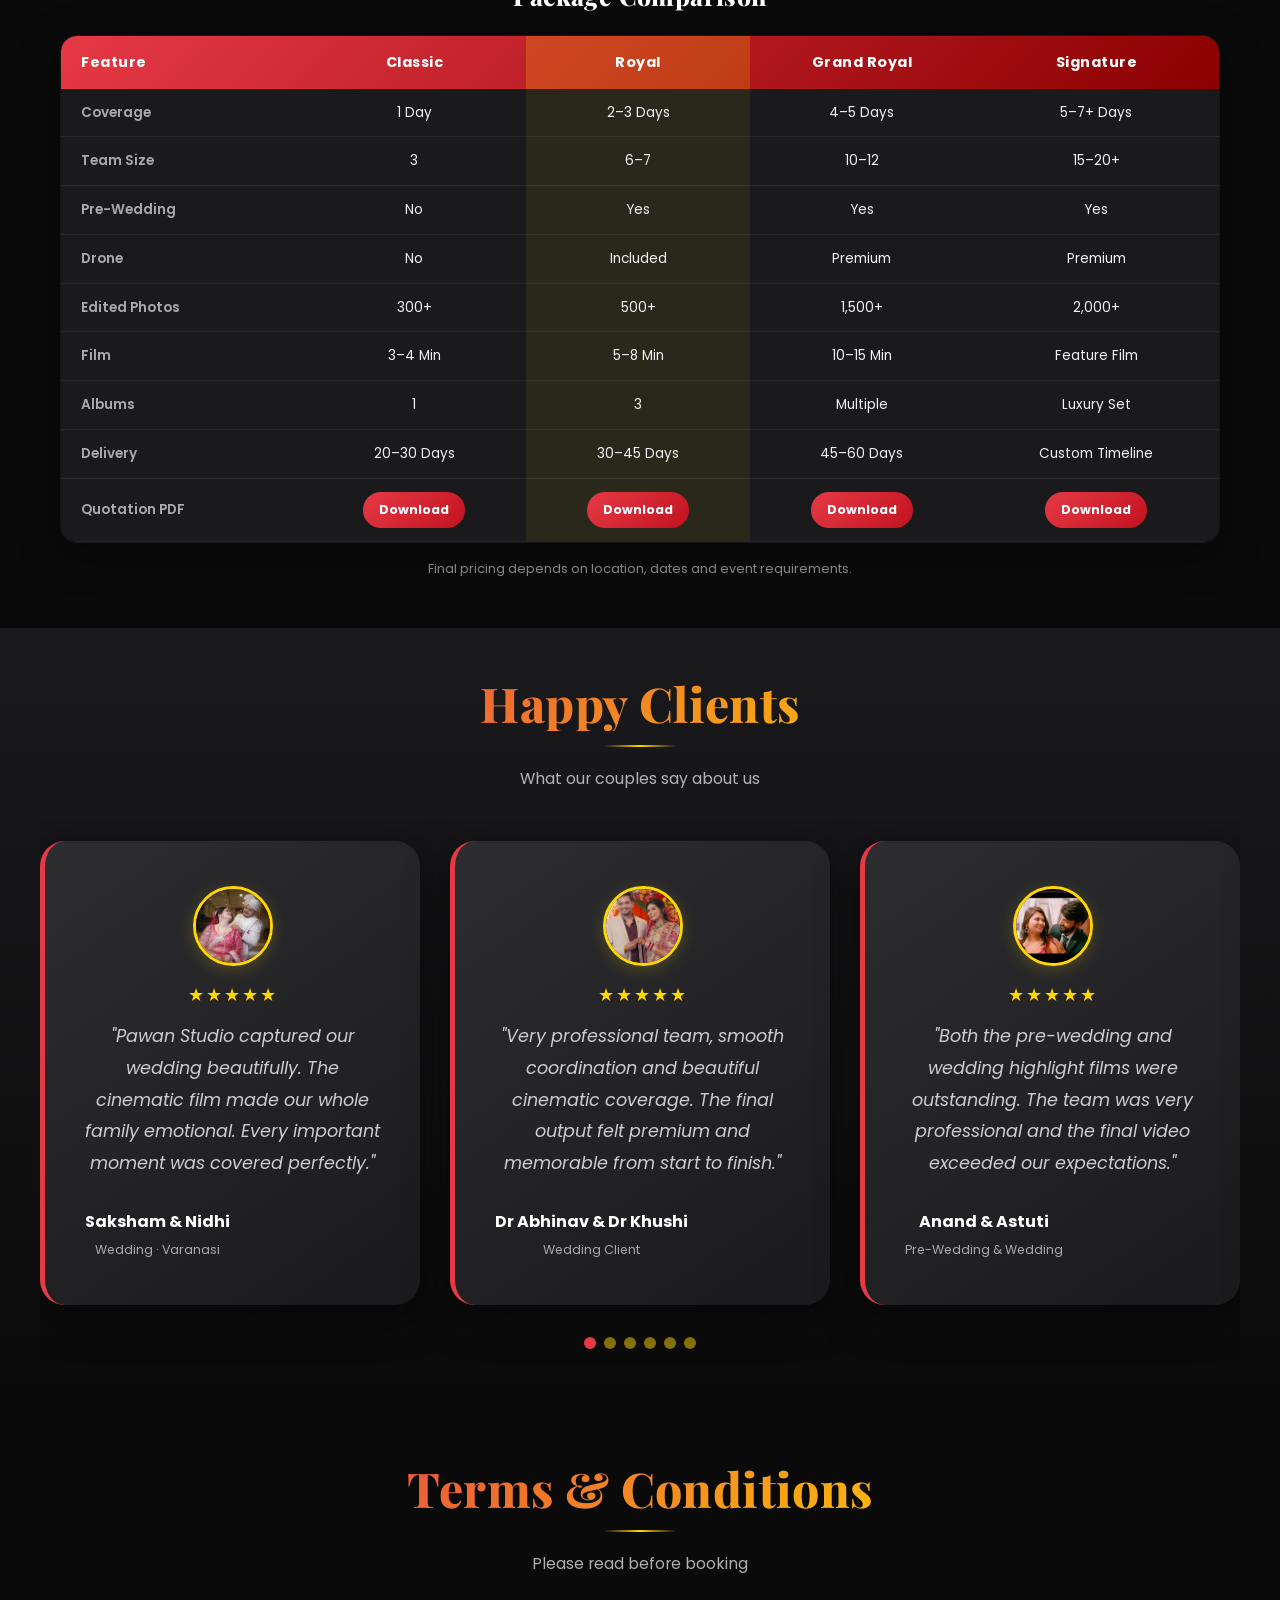
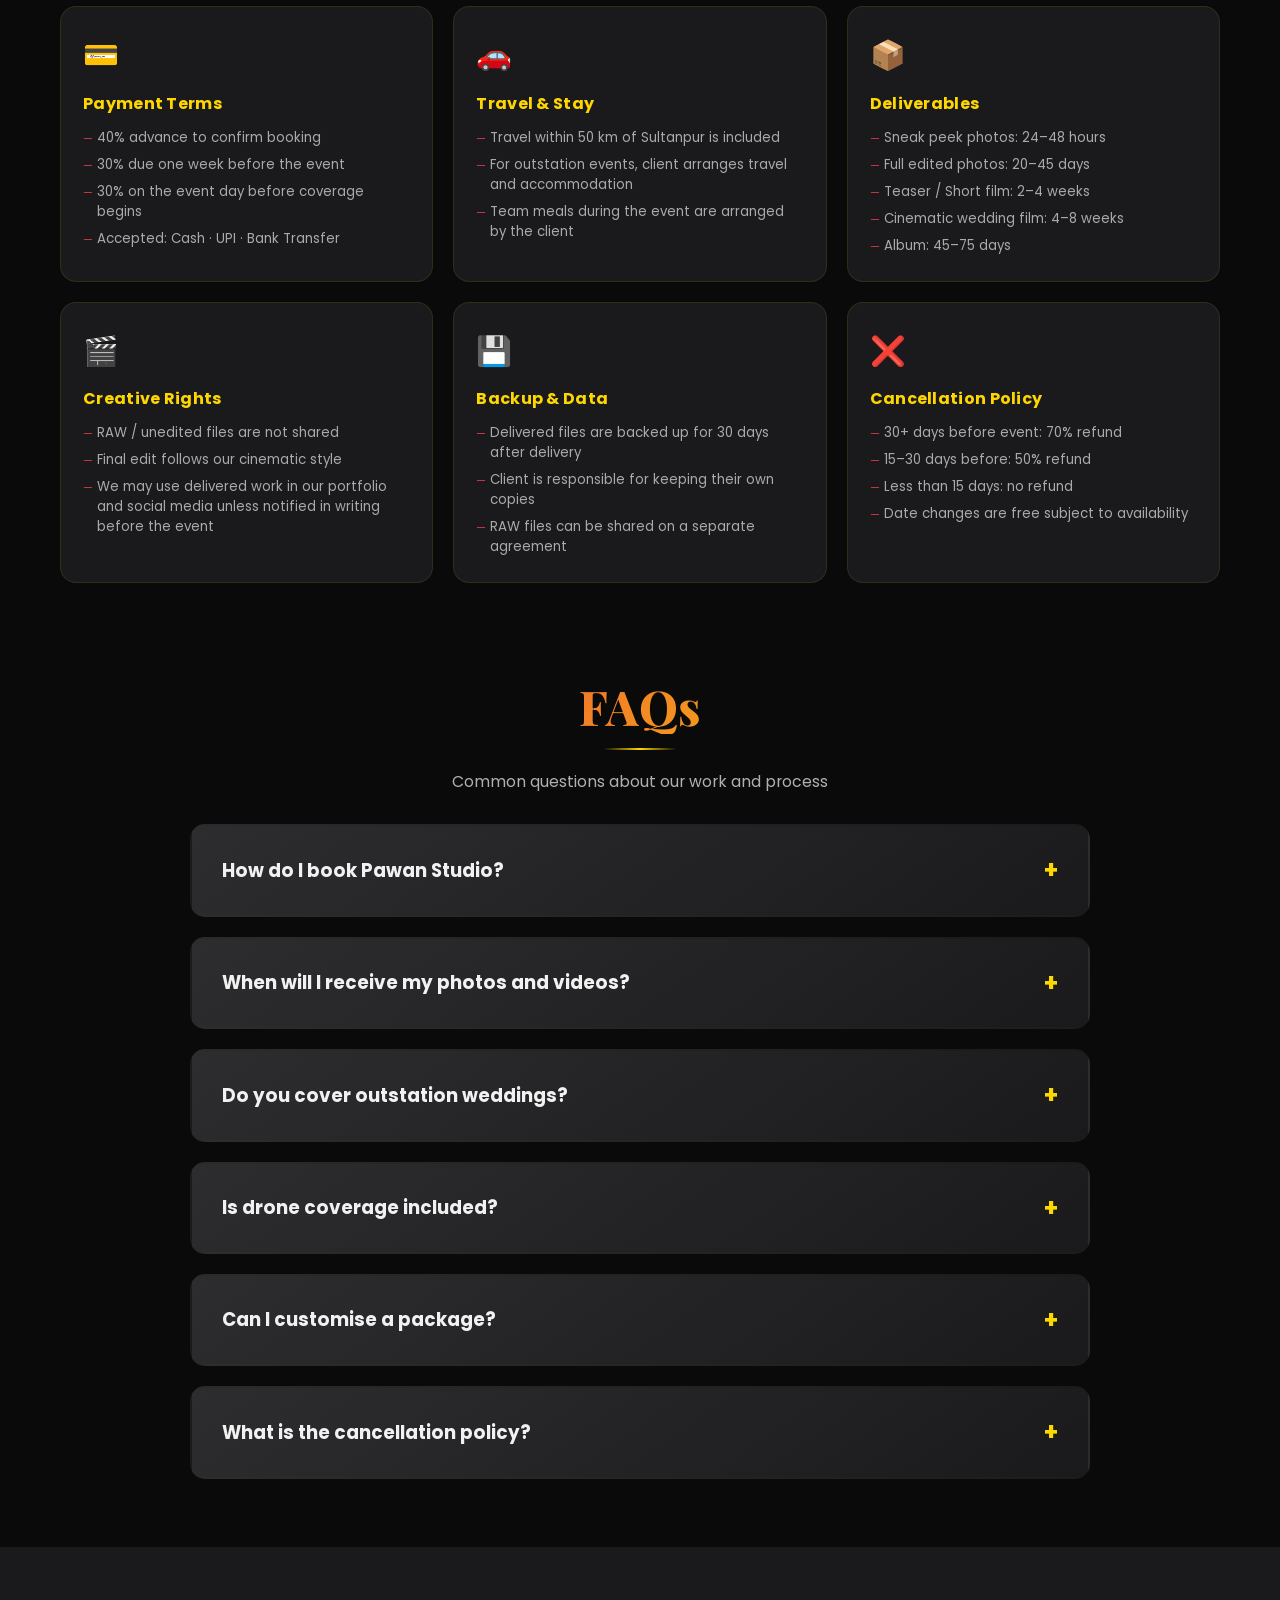
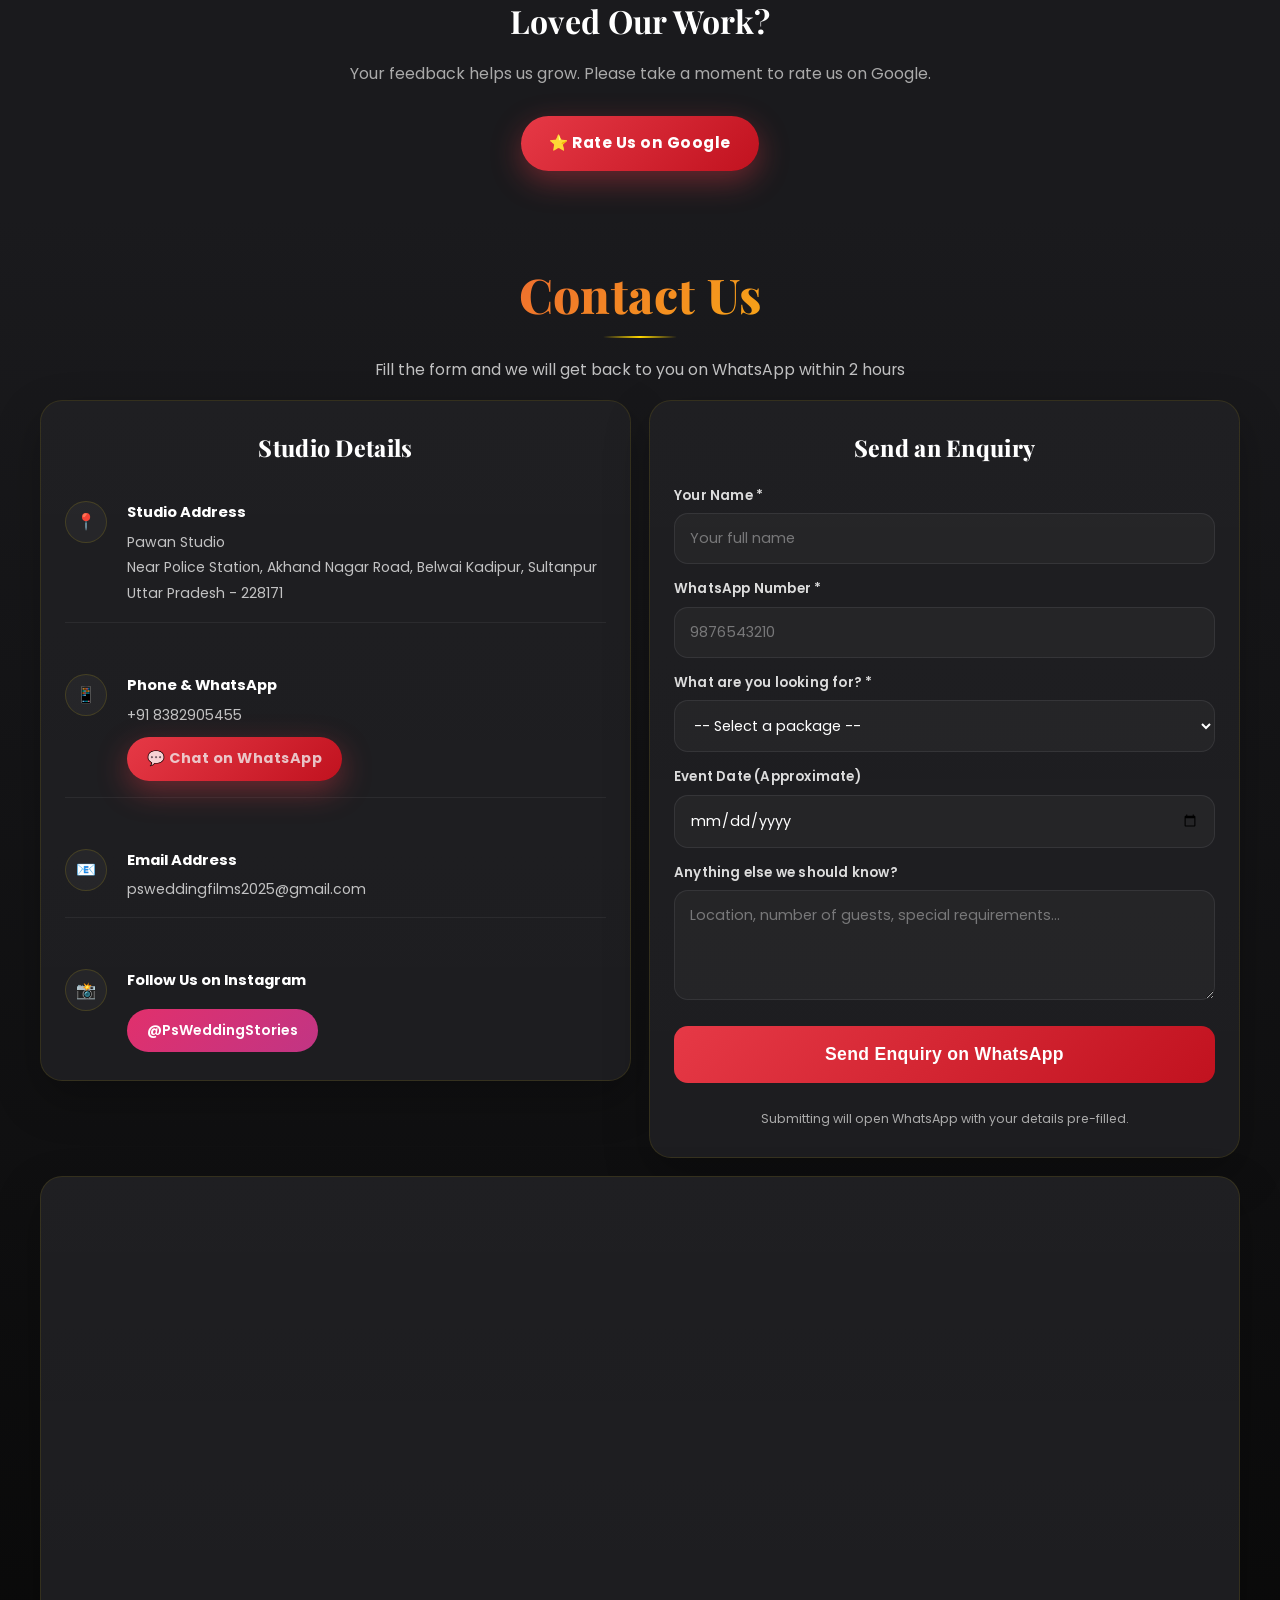
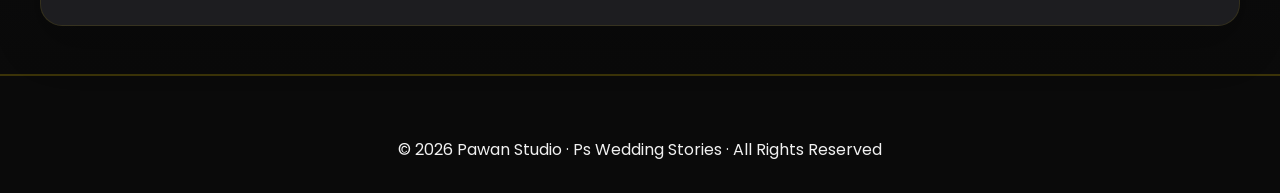
==== commit ace61832: "Final premium polish and spacing cleanup" ====
--- a/index.html
+++ b/index.html
@@ -166,8 +166,8 @@
           <li><a href="#about">About</a></li>
           <li><a href="#portfolio">Portfolio</a></li>
           <li><a href="#pricing">Packages</a></li>
-          <li><a href="#contact">Contact</a></li>
-          <li><a href="#pricing" class="nav-cta">View Packages</a></li>
+          <li><a href="#testimonials">Testimonials</a></li>
+          <li><a href="#contact" class="nav-cta">Get Quote</a></li>
         </ul>
 
         <div class="mobile-menu-toggle" id="mobileToggle" aria-label="Toggle navigation" role="button">
@@ -236,23 +236,19 @@
       <div class="trust-items">
         <div class="trust-item">
           <span class="trust-icon">🏆</span>
-          <span class="trust-text">30+ Years Experience</span>
+          <span class="trust-text">30+ Years of Experience</span>
         </div>
         <div class="trust-item">
           <span class="trust-icon">💍</span>
-          <span class="trust-text">5,000+ Happy Clients</span>
+          <span class="trust-text">Trusted by 5,000+ Families</span>
         </div>
         <div class="trust-item">
           <span class="trust-icon">🎥</span>
-          <span class="trust-text">4K Cinematic + Drone</span>
+          <span class="trust-text">4K Films + Drone Coverage</span>
         </div>
         <div class="trust-item">
           <span class="trust-icon">📍</span>
-          <span class="trust-text">Sultanpur · Varanasi · Lucknow</span>
-        </div>
-        <div class="trust-item">
-          <span class="trust-icon">📦</span>
-          <span class="trust-text">Packages from ₹50,000</span>
+          <span class="trust-text">Serving Weddings Across India</span>
         </div>
       </div>
     </section>
@@ -1139,13 +1135,6 @@
   <footer class="footer">
     <div class="footer-content">
       <p>© <span id="footerYear"></span> Pawan Studio · Ps Wedding Stories · All Rights Reserved</p>
-      <p style="margin-top:8px; font-size:0.78rem;">
-        <a href="https://www.instagram.com/PsWeddingStories" target="_blank" style="color:var(--primary-gold); text-decoration:none;">Instagram</a>
-        &nbsp;·&nbsp;
-        <a href="https://www.youtube.com/@PsWeddingStories" target="_blank" style="color:var(--primary-gold); text-decoration:none;">YouTube</a>
-        &nbsp;·&nbsp;
-        <a href="tel:8382905455" style="color:var(--primary-gold); text-decoration:none;">+91 8382905455</a>
-      </p>
     </div>
   </footer>
   <!-- ==================== FLOATING BUTTONS ==================== -->
--- a/css/style.css
+++ b/css/style.css
@@ -2754,3 +2754,871 @@
     padding: 7px 12px;
   }
 }
+
+img {
+  user-select: none;
+  -webkit-user-drag: none;
+  pointer-events: none;
+}
+
+/* ==================== HERO + TRUST STRIP COMPACT FIX ==================== */
+.hero {
+  min-height: auto;
+  padding: 130px 20px 48px;
+}
+
+.hero-content {
+  max-width: 980px;
+}
+
+.hero-subtitle {
+  margin-bottom: 14px;
+}
+
+.hero-tagline {
+  margin-bottom: 28px;
+}
+
+.hero-buttons {
+  gap: 14px;
+  margin-bottom: 0;
+}
+
+.btn {
+  padding: 15px 28px;
+  font-size: 0.96rem;
+}
+
+.trust-strip {
+  padding: 12px 16px;
+}
+
+.trust-items {
+  gap: 16px 26px;
+}
+
+.trust-item {
+  gap: 6px;
+}
+
+.trust-text {
+  font-size: 0.78rem;
+}
+
+.trust-icon {
+  font-size: 1rem;
+}
+
+@media (max-width: 768px) {
+  .hero {
+    padding: 112px 16px 32px;
+  }
+
+  .hero-subtitle {
+    margin-bottom: 10px;
+    letter-spacing: 1.5px;
+  }
+
+  .hero-tagline {
+    margin-bottom: 20px;
+  }
+
+  .hero-buttons {
+    gap: 10px;
+  }
+
+  .btn {
+    padding: 13px 20px;
+    font-size: 0.9rem;
+  }
+
+  .trust-strip {
+    padding: 10px 12px;
+  }
+
+  .trust-items {
+    gap: 10px 16px;
+  }
+
+  .trust-text {
+    font-size: 0.68rem;
+  }
+
+  .trust-icon {
+    font-size: 0.9rem;
+  }
+}
+
+/* ==================== HIDE HERO SCROLL INDICATOR ==================== */
+.scroll-indicator {
+  display: none !important;
+}
+
+/* ==================== LOGO SHINE ANIMATION ==================== */
+.logo-img {
+  position: relative;
+  overflow: hidden;
+}
+
+.logo-wrapper {
+  position: relative;
+  overflow: visible;
+}
+
+.logo-wrapper::after {
+  content: '';
+  position: absolute;
+  top: 0;
+  left: -100%;
+  width: 60%;
+  height: 100%;
+  background: linear-gradient(
+    90deg,
+    transparent,
+    rgba(255, 215, 0, 0.15),
+    rgba(255, 215, 0, 0.3),
+    rgba(255, 215, 0, 0.15),
+    transparent
+  );
+  animation: logoShine 5s ease-in-out infinite;
+  pointer-events: none;
+  z-index: 2;
+}
+
+@keyframes logoShine {
+  0% { left: -100%; }
+  20% { left: 120%; }
+  100% { left: 120%; }
+}
+
+/* ==================== LOGO ANIMATION FIX ==================== */
+.logo-wrapper::after {
+  display: none !important;
+  content: none !important;
+}
+
+.logo-img {
+  animation: logoPulse 3.8s ease-in-out infinite;
+}
+
+@keyframes logoPulse {
+  0%, 100% {
+    transform: scale(1);
+    box-shadow: 0 4px 20px rgba(255, 215, 0, 0.35);
+  }
+  50% {
+    transform: scale(1.04);
+    box-shadow: 0 6px 28px rgba(255, 215, 0, 0.55);
+  }
+}
+
+/* ==================== VIEW PACKAGES BUTTON PREMIUM ANIMATION ==================== */
+.hero-buttons .btn-primary {
+  position: relative;
+  overflow: hidden;
+  z-index: 1;
+}
+
+.hero-buttons .btn-primary::after {
+  content: '';
+  position: absolute;
+  top: -2px;
+  left: -100%;
+  width: 100%;
+  height: calc(100% + 4px);
+  background: linear-gradient(
+    90deg,
+    transparent,
+    rgba(255, 215, 0, 0.5),
+    transparent
+  );
+  animation: btnShimmer 3s ease-in-out infinite;
+  z-index: -1;
+  pointer-events: none;
+}
+
+@keyframes btnShimmer {
+  0% { left: -100%; }
+  40% { left: 120%; }
+  100% { left: 120%; }
+}
+
+.hero-buttons .btn-primary {
+  animation: btnGlow 3s ease-in-out infinite;
+}
+
+@keyframes btnGlow {
+  0%, 100% {
+    box-shadow: 0 8px 25px rgba(230, 57, 70, 0.4);
+  }
+  50% {
+    box-shadow: 0 8px 35px rgba(255, 215, 0, 0.5), 0 0 15px rgba(255, 215, 0, 0.2);
+  }
+}
+
+/* ==================== HERO CTA CLEAN PREMIUM ANIMATION ==================== */
+.hero-buttons .btn-primary {
+  animation: none !important;
+}
+
+.hero-buttons .btn-primary::after {
+  display: none !important;
+  content: none !important;
+}
+
+.hero-buttons .btn-primary:first-child {
+  position: relative;
+  animation: heroCtaPulse 2.8s ease-in-out infinite !important;
+  box-shadow: 0 10px 28px rgba(230, 57, 70, 0.35);
+}
+
+.hero-buttons .btn-primary:first-child::before {
+  content: '';
+  position: absolute;
+  inset: -4px;
+  border-radius: 60px;
+  border: 1px solid rgba(255, 215, 0, 0.35);
+  animation: heroCtaRing 2.8s ease-in-out infinite;
+  pointer-events: none;
+}
+
+@keyframes heroCtaPulse {
+  0%, 100% {
+    transform: translateY(0);
+    box-shadow: 0 10px 28px rgba(230, 57, 70, 0.35);
+  }
+  50% {
+    transform: translateY(-2px);
+    box-shadow: 0 12px 34px rgba(255, 215, 0, 0.28);
+  }
+}
+
+@keyframes heroCtaRing {
+  0%, 100% {
+    opacity: 0.35;
+    transform: scale(1);
+  }
+  50% {
+    opacity: 0.08;
+    transform: scale(1.04);
+  }
+}
+
+/* ==================== PREMIUM PACKAGE CARD POLISH ==================== */
+.pricing-section .section-title p {
+  max-width: 700px;
+  margin: 0 auto;
+  color: rgba(241, 241, 241, 0.78);
+}
+
+.pricing-grid {
+  gap: 28px;
+  align-items: stretch;
+}
+
+.pricing-card {
+  background: linear-gradient(180deg, rgba(255,255,255,0.025) 0%, rgba(255,255,255,0.01) 100%), var(--dark-secondary);
+  border: 1px solid rgba(255, 215, 0, 0.12);
+  border-radius: 24px;
+  padding: 30px 24px 24px;
+  box-shadow: 0 18px 45px rgba(0, 0, 0, 0.28);
+  overflow: hidden;
+}
+
+.pricing-card::before {
+  content: '';
+  position: absolute;
+  inset: 0 0 auto 0;
+  height: 3px;
+  background: linear-gradient(90deg, transparent, var(--primary-gold), transparent);
+  opacity: 0.6;
+}
+
+.pricing-card:hover {
+  transform: translateY(-10px);
+  border-color: rgba(255, 215, 0, 0.3);
+  box-shadow: 0 26px 55px rgba(0, 0, 0, 0.38);
+}
+
+.pricing-card.featured {
+  border: 1px solid rgba(255, 215, 0, 0.45);
+  background: linear-gradient(180deg, rgba(255,215,0,0.05) 0%, rgba(255,255,255,0.015) 100%), var(--dark-secondary);
+  box-shadow: 0 22px 60px rgba(255, 215, 0, 0.12);
+}
+
+.pricing-card.signature-card {
+  background: linear-gradient(180deg, rgba(230,57,70,0.06) 0%, rgba(255,255,255,0.01) 100%), var(--dark-secondary);
+}
+
+.pkg-icon {
+  width: 62px;
+  height: 62px;
+  margin: 0 auto 14px;
+  display: grid;
+  place-items: center;
+  border-radius: 50%;
+  font-size: 1.6rem;
+  background: rgba(255,255,255,0.04);
+  border: 1px solid rgba(255, 215, 0, 0.16);
+  box-shadow: inset 0 0 18px rgba(255,255,255,0.03);
+}
+
+.pricing-card h3 {
+  margin-bottom: 6px;
+  letter-spacing: 0.3px;
+}
+
+.pricing-price {
+  font-size: 2.2rem;
+  margin-bottom: 6px;
+}
+
+.pricing-duration {
+  font-size: 0.78rem;
+  text-transform: uppercase;
+  letter-spacing: 1.4px;
+  color: rgba(241,241,241,0.55);
+  margin-bottom: 22px;
+}
+
+.pricing-features {
+  gap: 0;
+  margin-bottom: 22px;
+}
+
+.pricing-features li {
+  border-bottom: 1px solid rgba(255,255,255,0.06);
+  padding: 11px 0 11px 18px;
+  font-size: 0.87rem;
+  color: rgba(241,241,241,0.88);
+  position: relative;
+}
+
+.pricing-features li::before {
+  content: '';
+  width: 6px;
+  height: 6px;
+  border-radius: 50%;
+  background: var(--primary-gold);
+  position: absolute;
+  left: 0;
+  top: 18px;
+  opacity: 0.9;
+}
+
+.pricing-features li.not-included {
+  color: rgba(170,170,170,0.7);
+}
+
+.pricing-features li.not-included::before {
+  background: rgba(255,255,255,0.2);
+}
+
+.pkg-download-btn {
+  margin-top: auto;
+  border-width: 1px;
+  min-height: 48px;
+  font-weight: 700;
+  letter-spacing: 0.3px;
+}
+
+.pricing-card .btn {
+  border-radius: 14px;
+}
+
+.pricing-badge {
+  top: 16px;
+  font-size: 0.64rem;
+  letter-spacing: 1.6px;
+  padding: 8px 14px;
+  box-shadow: 0 8px 18px rgba(0,0,0,0.22);
+}
+
+.comparison-wrapper {
+  margin-top: 18px;
+}
+
+.comparison-title {
+  font-size: 1.55rem;
+  margin-bottom: 20px;
+  letter-spacing: 0.4px;
+}
+
+.comparison-scroll {
+  border: 1px solid rgba(255,255,255,0.05);
+}
+
+.comparison-table {
+  border-radius: 16px;
+  overflow: hidden;
+}
+
+.comparison-table tbody td,
+.comparison-table thead th {
+  vertical-align: middle;
+}
+
+.comparison-note {
+  margin-top: 14px;
+  color: rgba(241,241,241,0.54);
+  font-size: 0.8rem;
+}
+
+@media (max-width: 768px) {
+  .pricing-grid {
+    gap: 18px;
+  }
+
+  .pricing-card {
+    border-radius: 18px;
+    padding: 24px 18px 18px;
+  }
+
+  .pkg-icon {
+    width: 54px;
+    height: 54px;
+    font-size: 1.4rem;
+    margin-bottom: 10px;
+  }
+
+  .pricing-card h3 {
+    font-size: 1.35rem;
+  }
+
+  .pricing-price {
+    font-size: 1.8rem;
+  }
+
+  .pricing-features li {
+    font-size: 0.82rem;
+    padding: 10px 0 10px 16px;
+  }
+
+  .pricing-features li::before {
+    top: 16px;
+  }
+
+  .pkg-download-btn {
+    min-height: 44px;
+  }
+}
+
+/* ==================== CONTACT SECTION PREMIUM POLISH ==================== */
+.contact-section .section-title p {
+  max-width: 700px;
+  margin: 0 auto;
+  color: rgba(241, 241, 241, 0.78);
+}
+
+.contact-container {
+  gap: 28px;
+  align-items: start;
+}
+
+.contact-info-box,
+.contact-form-box,
+.map-container {
+  background: linear-gradient(180deg, rgba(255,255,255,0.025) 0%, rgba(255,255,255,0.01) 100%), var(--dark-secondary);
+  border: 1px solid rgba(255, 215, 0, 0.1);
+  border-radius: 22px;
+  box-shadow: 0 18px 45px rgba(0,0,0,0.25);
+}
+
+.contact-info-box,
+.contact-form-box {
+  padding: 28px 24px;
+}
+
+.contact-info-box h3,
+.contact-form-box h3 {
+  font-family: 'Playfair Display', serif;
+  font-size: 1.45rem;
+  margin-bottom: 18px;
+  color: var(--white);
+  letter-spacing: 0.3px;
+}
+
+.contact-item {
+  padding: 16px 0;
+  border-bottom: 1px solid rgba(255,255,255,0.06);
+}
+
+.contact-item:last-child {
+  border-bottom: none;
+}
+
+.contact-icon {
+  width: 42px;
+  height: 42px;
+  min-width: 42px;
+  border-radius: 50%;
+  display: grid;
+  place-items: center;
+  background: rgba(255,255,255,0.04);
+  border: 1px solid rgba(255, 215, 0, 0.14);
+  font-size: 1rem;
+}
+
+.contact-details strong {
+  display: block;
+  font-size: 0.92rem;
+  color: var(--white);
+  margin-bottom: 6px;
+}
+
+.contact-details p,
+.contact-details a {
+  font-size: 0.88rem;
+  line-height: 1.65;
+  color: rgba(241,241,241,0.78);
+}
+
+.contact-form-box form {
+  display: flex;
+  flex-direction: column;
+  gap: 14px;
+}
+
+.form-group {
+  margin-bottom: 0;
+}
+
+.form-group label {
+  display: block;
+  margin-bottom: 7px;
+  font-size: 0.84rem;
+  font-weight: 600;
+  color: rgba(241,241,241,0.9);
+  letter-spacing: 0.2px;
+}
+
+.form-group input,
+.form-group select,
+.form-group textarea {
+  width: 100%;
+  border-radius: 14px;
+  border: 1px solid rgba(255,255,255,0.08);
+  background: rgba(255,255,255,0.03);
+  color: var(--white);
+  padding: 14px 15px;
+  font-size: 0.9rem;
+  outline: none;
+  transition: all 0.25s ease;
+}
+
+.form-group input::placeholder,
+.form-group textarea::placeholder {
+  color: rgba(255,255,255,0.38);
+}
+
+.form-group input:focus,
+.form-group select:focus,
+.form-group textarea:focus {
+  border-color: rgba(255,215,0,0.45);
+  box-shadow: 0 0 0 3px rgba(255,215,0,0.08);
+}
+
+.form-group textarea {
+  min-height: 110px;
+  resize: vertical;
+}
+
+.submit-btn {
+  border-radius: 14px;
+  min-height: 50px;
+  font-weight: 700;
+  letter-spacing: 0.3px;
+  margin-top: 4px;
+}
+
+.map-container {
+  overflow: hidden;
+  min-height: 360px;
+}
+
+.map-container iframe {
+  width: 100%;
+  height: 100%;
+  min-height: 360px;
+  border: 0;
+  display: block;
+  filter: grayscale(0.1) contrast(1.02);
+}
+
+@media (max-width: 768px) {
+  .contact-container {
+    gap: 18px;
+  }
+
+  .contact-info-box,
+  .contact-form-box {
+    padding: 22px 18px;
+    border-radius: 18px;
+  }
+
+  .contact-info-box h3,
+  .contact-form-box h3 {
+    font-size: 1.25rem;
+    margin-bottom: 14px;
+  }
+
+  .contact-item {
+    padding: 14px 0;
+  }
+
+  .contact-icon {
+    width: 38px;
+    height: 38px;
+    min-width: 38px;
+    font-size: 0.92rem;
+  }
+
+  .form-group input,
+  .form-group select,
+  .form-group textarea {
+    padding: 13px 14px;
+    font-size: 0.88rem;
+  }
+
+  .submit-btn {
+    min-height: 46px;
+  }
+
+  .map-container,
+  .map-container iframe {
+    min-height: 280px;
+  }
+}
+
+/* ==================== TYPOGRAPHY + SECTION TITLE PREMIUM POLISH ==================== */
+.section {
+  padding-top: 88px;
+  padding-bottom: 88px;
+}
+
+.section-title {
+  text-align: center;
+  max-width: 860px;
+  margin: 0 auto 42px;
+  padding: 0 18px;
+}
+
+.section-title h2 {
+  font-family: 'Playfair Display', serif;
+  font-size: clamp(2rem, 4vw, 3rem);
+  font-weight: 800;
+  letter-spacing: 0.4px;
+  line-height: 1.15;
+  color: var(--white);
+  margin-bottom: 14px;
+}
+
+.section-title .divider {
+  width: 74px;
+  height: 2px;
+  margin: 0 auto 18px;
+  background: linear-gradient(90deg, transparent, var(--primary-gold), transparent);
+  border-radius: 99px;
+}
+
+.section-title p {
+  font-size: 0.98rem;
+  line-height: 1.8;
+  color: rgba(241, 241, 241, 0.72);
+  max-width: 720px;
+  margin: 0 auto;
+}
+
+.brand-subline {
+  display: inline-block;
+  margin-top: 8px;
+  font-size: 0.82rem;
+  color: rgba(255, 215, 0, 0.72);
+  letter-spacing: 0.5px;
+}
+
+.about-text h3,
+.comparison-title,
+.contact-info-box h3,
+.contact-form-box h3,
+.faq-section .section-title h2,
+.terms-section .section-title h2,
+.testimonials-section .section-title h2,
+.pricing-section .section-title h2,
+.video-gallery-section .section-title h2,
+.portfolio-section .section-title h2 {
+  text-wrap: balance;
+}
+
+.about-text p,
+.testimonial-text,
+.faq-answer p,
+.comparison-note,
+.contact-details p {
+  line-height: 1.8;
+}
+
+.testimonial-text {
+  color: rgba(241,241,241,0.82);
+}
+
+.faq-question span:first-child {
+  line-height: 1.5;
+}
+
+.review-cta h2 {
+  font-family: 'Playfair Display', serif;
+  letter-spacing: 0.3px;
+}
+
+.footer-content p {
+  line-height: 1.7;
+}
+
+@media (max-width: 768px) {
+  .section {
+    padding-top: 66px;
+    padding-bottom: 66px;
+  }
+
+  .section-title {
+    margin-bottom: 30px;
+  }
+
+  .section-title h2 {
+    font-size: clamp(1.7rem, 7vw, 2.3rem);
+    margin-bottom: 10px;
+  }
+
+  .section-title .divider {
+    width: 58px;
+    margin-bottom: 14px;
+  }
+
+  .section-title p {
+    font-size: 0.9rem;
+    line-height: 1.7;
+  }
+
+  .brand-subline {
+    font-size: 0.75rem;
+  }
+}
+
+/* ==================== ABOUT TO WORK SPACING FIX ==================== */
+.about-section {
+  padding-bottom: 52px !important;
+}
+
+.portfolio-section {
+  padding-top: 52px !important;
+}
+
+@media (max-width: 768px) {
+  .about-section {
+    padding-bottom: 36px !important;
+  }
+
+  .portfolio-section {
+    padding-top: 36px !important;
+  }
+}
+
+/* ==================== WORK TO FEATURED FILMS SPACING FIX ==================== */
+.portfolio-section {
+  padding-bottom: 52px !important;
+}
+
+.video-gallery-section {
+  padding-top: 52px !important;
+}
+
+@media (max-width: 768px) {
+  .portfolio-section {
+    padding-bottom: 36px !important;
+  }
+
+  .video-gallery-section {
+    padding-top: 36px !important;
+  }
+}
+
+/* ==================== VIDEOS TO PACKAGES SPACING FIX ==================== */
+.video-gallery-section {
+  padding-bottom: 52px !important;
+}
+
+.pricing-section {
+  padding-top: 52px !important;
+}
+
+@media (max-width: 768px) {
+  .video-gallery-section {
+    padding-bottom: 36px !important;
+  }
+
+  .pricing-section {
+    padding-top: 36px !important;
+  }
+}
+
+/* ==================== GLOBAL SECTION SPACING TIGHT FIX ==================== */
+.about-section,
+.portfolio-section,
+.video-gallery-section,
+.pricing-section,
+.testimonials-section,
+.terms-section,
+.faq-section,
+.review-cta,
+.contact-section {
+  padding-top: 48px !important;
+  padding-bottom: 48px !important;
+}
+
+.section-title {
+  margin-bottom: 28px !important;
+}
+
+@media (max-width: 768px) {
+  .about-section,
+  .portfolio-section,
+  .video-gallery-section,
+  .pricing-section,
+  .testimonials-section,
+  .terms-section,
+  .faq-section,
+  .review-cta,
+  .contact-section {
+    padding-top: 30px !important;
+    padding-bottom: 30px !important;
+  }
+
+  .section-title {
+    margin-bottom: 20px !important;
+  }
+}
+
+/* ==================== CONTACT TITLE GAP FIX ==================== */
+.contact-section .section-title {
+  margin-bottom: 16px !important;
+}
+
+.contact-section .section-title p {
+  margin-bottom: 0 !important;
+}
+
+.contact-container {
+  margin-top: 0 !important;
+  gap: 18px !important;
+}
+
+@media (max-width: 768px) {
+  .contact-section .section-title {
+    margin-bottom: 12px !important;
+  }
+
+  .contact-container {
+    gap: 14px !important;
+  }
+}
